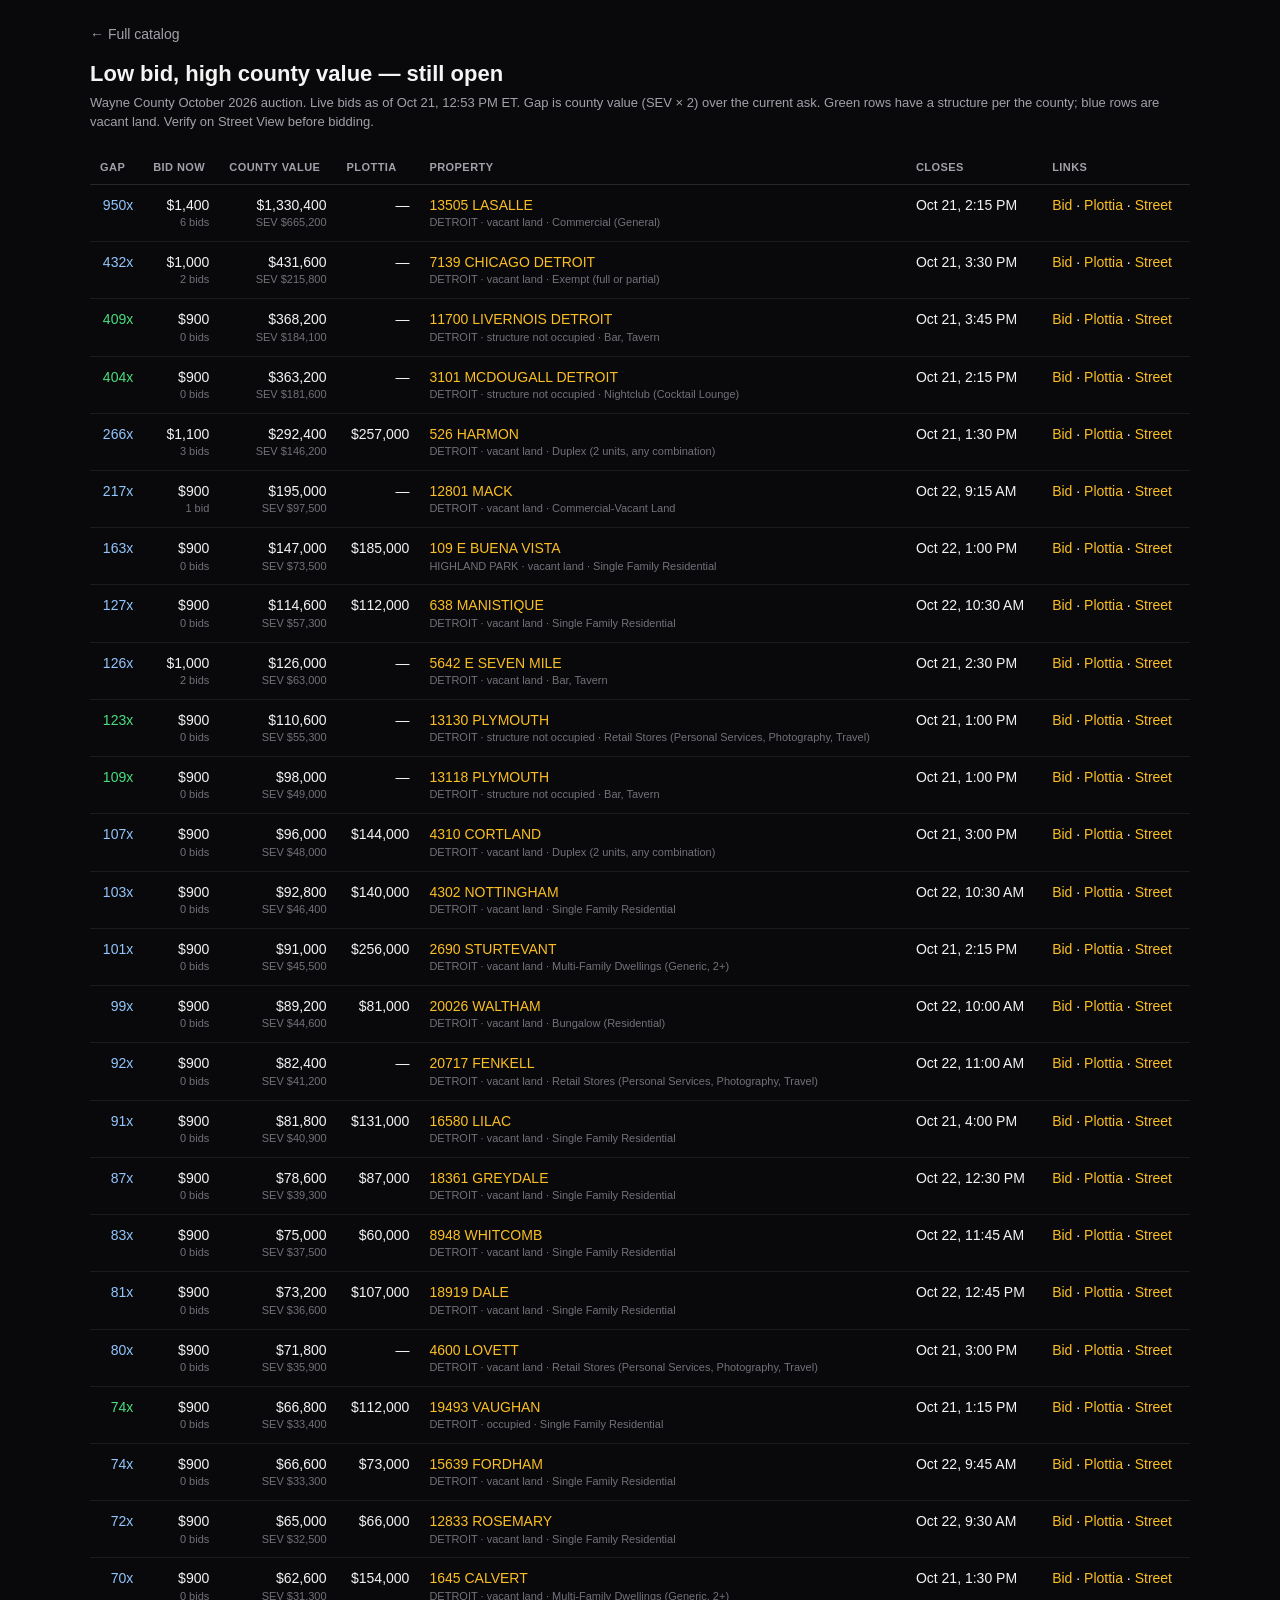
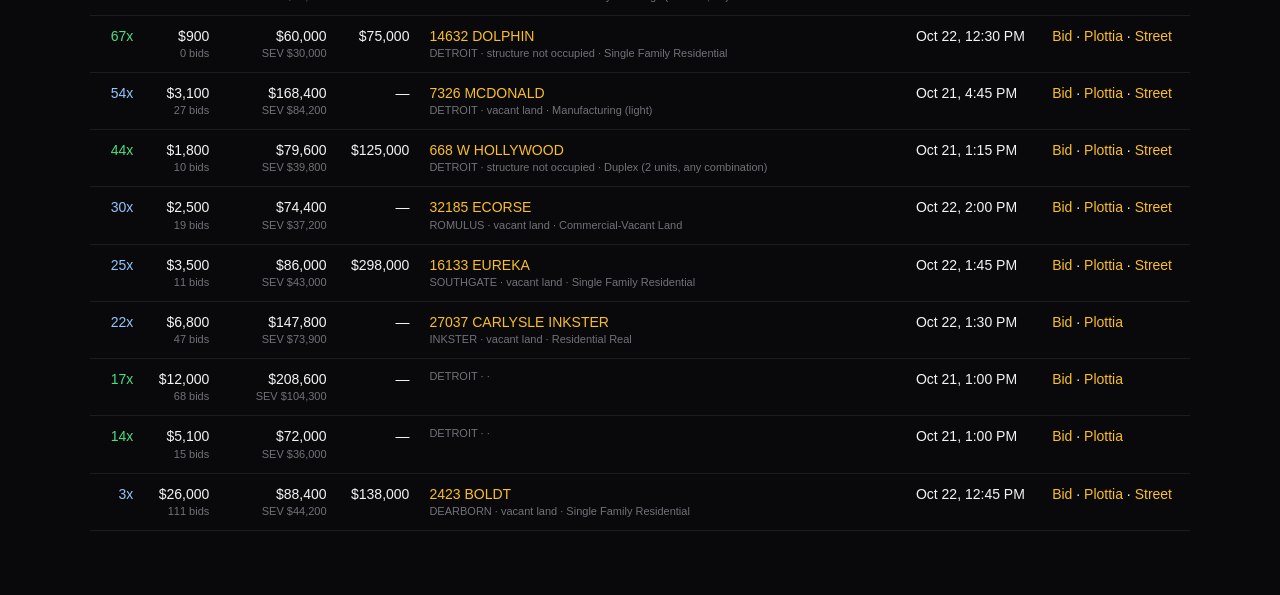
==== gap.html @ fd5150f6 "Live bids Oct 21 plus low-bid high-county gap page" ====
<!doctype html>
<html lang="en">
<head>
<meta charset="utf-8">
<meta name="viewport" content="width=device-width, initial-scale=1">
<meta name="robots" content="noindex,nofollow">
<title>Low bid, high county · Wayne October 2026</title>
<style>
  body { margin: 0; background: #09090b; color: #f4f4f5; font: 14px/1.45 -apple-system, "Segoe UI", sans-serif; }
  .wrap { max-width: 1100px; margin: 0 auto; padding: 24px 16px 64px; }
  h1 { font-size: 22px; margin: 0 0 4px; }
  p.meta { color: #a1a1aa; margin: 0 0 20px; font-size: 13px; }
  table { width: 100%; border-collapse: collapse; }
  th { text-align: left; font-size: 11px; text-transform: uppercase; letter-spacing: .04em; color: #a1a1aa; padding: 8px 10px; border-bottom: 1px solid #27272a; }
  td { padding: 10px; border-bottom: 1px solid #1c1c1f; vertical-align: top; }
  td.num { text-align: right; font-variant-numeric: tabular-nums; white-space: nowrap; }
  .sub { display: block; font-size: 11px; color: #71717a; }
  a { color: #fbbf24; text-decoration: none; }
  a:hover { text-decoration: underline; }
  tr.land td:first-child { color: #93c5fd; }
  tr.house td:first-child { color: #4ade80; }
  .links { white-space: nowrap; }
  .back { display: inline-block; margin-bottom: 14px; color: #a1a1aa; }
</style>
</head>
<body>
<div class="wrap">
  <a class="back" href="./">&larr; Full catalog</a>
  <h1>Low bid, high county value — still open</h1>
  <p class="meta">Wayne County October 2026 auction. Live bids as of Oct 21, 12:53 PM ET. Gap is county value (SEV &times; 2) over the current ask. Green rows have a structure per the county; blue rows are vacant land. Verify on Street View before bidding.</p>
  <table>
    <thead><tr><th>Gap</th><th>Bid now</th><th>County value</th><th>Plottia</th><th>Property</th><th>Closes</th><th>Links</th></tr></thead>
    <tbody>
<tr class="land">
  <td class="num">950x</td>
  <td class="num">$1,400<span class="sub">6 bids</span></td>
  <td class="num">$1,330,400<span class="sub">SEV $665,200</span></td>
  <td class="num">—</td>
  <td><a href="https://waynecountytreasurermi.com/property-details.html?ai_id=261000665&batchId=21" target="_blank" rel="noreferrer">13505 LASALLE</a><span class="sub">DETROIT · vacant land · Commercial (General)</span></td>
  <td>Oct 21, 2:15 PM</td>
  <td class="links"><a href="https://waynecountytreasurermi.com/property-details.html?ai_id=261000665&batchId=21" target="_blank" rel="noreferrer">Bid</a> · <a href="https://plottia.com/property/mi/detroit/13505-la-salle-blvd-48238-7aca6ccc-6a0d-4e6e-b10f-ff1c22d825e4" target="_blank" rel="noreferrer">Plottia</a> · <a href="https://www.google.com/maps/@?api=1&map_action=pano&viewpoint=42.39423754474145,-83.11960772581529" target="_blank" rel="noreferrer">Street</a></td>
</tr>
<tr class="land">
  <td class="num">432x</td>
  <td class="num">$1,000<span class="sub">2 bids</span></td>
  <td class="num">$431,600<span class="sub">SEV $215,800</span></td>
  <td class="num">—</td>
  <td><a href="https://waynecountytreasurermi.com/property-details.html?ai_id=261000803&batchId=26" target="_blank" rel="noreferrer">7139 CHICAGO DETROIT</a><span class="sub">DETROIT · vacant land · Exempt (full or partial)</span></td>
  <td>Oct 21, 3:30 PM</td>
  <td class="links"><a href="https://waynecountytreasurermi.com/property-details.html?ai_id=261000803&batchId=26" target="_blank" rel="noreferrer">Bid</a> · <a href="https://plottia.com/property/mi/detroit/7139-w-chicago-48204-52a98b86-caec-424c-8a51-e7512a408433" target="_blank" rel="noreferrer">Plottia</a> · <a href="https://www.google.com/maps/@?api=1&map_action=pano&viewpoint=42.366531,-83.141373" target="_blank" rel="noreferrer">Street</a></td>
</tr>
<tr class="house">
  <td class="num">409x</td>
  <td class="num">$900<span class="sub">0 bids</span></td>
  <td class="num">$368,200<span class="sub">SEV $184,100</span></td>
  <td class="num">—</td>
  <td><a href="https://waynecountytreasurermi.com/property-details.html?ai_id=261000830&batchId=27" target="_blank" rel="noreferrer">11700 LIVERNOIS DETROIT</a><span class="sub">DETROIT · structure not occupied · Bar, Tavern</span></td>
  <td>Oct 21, 3:45 PM</td>
  <td class="links"><a href="https://waynecountytreasurermi.com/property-details.html?ai_id=261000830&batchId=27" target="_blank" rel="noreferrer">Bid</a> · <a href="https://plottia.com/property/mi/detroit/11700-livernois-ave-48204-b332066a-301e-4a89-b7b6-668fbe2dcd93" target="_blank" rel="noreferrer">Plottia</a> · <a href="https://www.google.com/maps/@?api=1&map_action=pano&viewpoint=42.37453504474302,-83.13868272531414" target="_blank" rel="noreferrer">Street</a></td>
</tr>
<tr class="house">
  <td class="num">404x</td>
  <td class="num">$900<span class="sub">0 bids</span></td>
  <td class="num">$363,200<span class="sub">SEV $181,600</span></td>
  <td class="num">—</td>
  <td><a href="https://waynecountytreasurermi.com/property-details.html?ai_id=261000666&batchId=21" target="_blank" rel="noreferrer">3101 MCDOUGALL DETROIT</a><span class="sub">DETROIT · structure not occupied · Nightclub (Cocktail Lounge)</span></td>
  <td>Oct 21, 2:15 PM</td>
  <td class="links"><a href="https://waynecountytreasurermi.com/property-details.html?ai_id=261000666&batchId=21" target="_blank" rel="noreferrer">Bid</a> · <a href="https://plottia.com/property/mi/detroit/3101-mcdougall-st-48207-126d485b-0201-4d36-bbd3-dc1826e7f637" target="_blank" rel="noreferrer">Plottia</a> · <a href="https://www.google.com/maps/@?api=1&map_action=pano&viewpoint=42.35539238012324,-83.02823900157985" target="_blank" rel="noreferrer">Street</a></td>
</tr>
<tr class="land">
  <td class="num">266x</td>
  <td class="num">$1,100<span class="sub">3 bids</span></td>
  <td class="num">$292,400<span class="sub">SEV $146,200</span></td>
  <td class="num">$257,000</td>
  <td><a href="https://waynecountytreasurermi.com/property-details.html?ai_id=261000587&batchId=18" target="_blank" rel="noreferrer">526 HARMON</a><span class="sub">DETROIT · vacant land · Duplex (2 units, any combination)</span></td>
  <td>Oct 21, 1:30 PM</td>
  <td class="links"><a href="https://waynecountytreasurermi.com/property-details.html?ai_id=261000587&batchId=18" target="_blank" rel="noreferrer">Bid</a> · <a href="https://plottia.com/property/mi/detroit/526-harmon-st-48202-a87bdc12-83ac-4a4a-9a34-692e8886ff96" target="_blank" rel="noreferrer">Plottia</a> · <a href="https://www.google.com/maps/@?api=1&map_action=pano&viewpoint=42.39249054479466,-83.08006922580519" target="_blank" rel="noreferrer">Street</a></td>
</tr>
<tr class="land">
  <td class="num">217x</td>
  <td class="num">$900<span class="sub">1 bid</span></td>
  <td class="num">$195,000<span class="sub">SEV $97,500</span></td>
  <td class="num">—</td>
  <td><a href="https://waynecountytreasurermi.com/property-details.html?ai_id=261000974&batchId=33" target="_blank" rel="noreferrer">12801 MACK</a><span class="sub">DETROIT · vacant land · Commercial-Vacant Land</span></td>
  <td>Oct 22, 9:15 AM</td>
  <td class="links"><a href="https://waynecountytreasurermi.com/property-details.html?ai_id=261000974&batchId=33" target="_blank" rel="noreferrer">Bid</a> · <a href="https://plottia.com/property/mi/detroit/12801-mack-ave-48215-74017ec9-410b-47c0-987f-48cbccdaa404" target="_blank" rel="noreferrer">Plottia</a> · <a href="https://www.google.com/maps/@?api=1&map_action=pano&viewpoint=42.384982957661684,-82.96413736767224" target="_blank" rel="noreferrer">Street</a></td>
</tr>
<tr class="land">
  <td class="num">163x</td>
  <td class="num">$900<span class="sub">0 bids</span></td>
  <td class="num">$147,000<span class="sub">SEV $73,500</span></td>
  <td class="num">$185,000</td>
  <td><a href="https://waynecountytreasurermi.com/property-details.html?ai_id=261001353&batchId=48" target="_blank" rel="noreferrer">109 E BUENA VISTA</a><span class="sub">HIGHLAND PARK · vacant land · Single Family Residential</span></td>
  <td>Oct 22, 1:00 PM</td>
  <td class="links"><a href="https://waynecountytreasurermi.com/property-details.html?ai_id=261001353&batchId=48" target="_blank" rel="noreferrer">Bid</a> · <a href="https://plottia.com/property/mi/highland-park/109-e-buena-vista-st-48203-b0715889-2f5e-45d2-96fa-5b1318157002" target="_blank" rel="noreferrer">Plottia</a> · <a href="https://www.google.com/maps/@?api=1&map_action=pano&viewpoint=42.40262114801859,-83.09025420569738" target="_blank" rel="noreferrer">Street</a></td>
</tr>
<tr class="land">
  <td class="num">127x</td>
  <td class="num">$900<span class="sub">0 bids</span></td>
  <td class="num">$114,600<span class="sub">SEV $57,300</span></td>
  <td class="num">$112,000</td>
  <td><a href="https://waynecountytreasurermi.com/property-details.html?ai_id=261001090&batchId=38" target="_blank" rel="noreferrer">638 MANISTIQUE</a><span class="sub">DETROIT · vacant land · Single Family Residential</span></td>
  <td>Oct 22, 10:30 AM</td>
  <td class="links"><a href="https://waynecountytreasurermi.com/property-details.html?ai_id=261001090&batchId=38" target="_blank" rel="noreferrer">Bid</a> · <a href="https://plottia.com/property/mi/detroit/638-manistique-st-48215-be8a5ad0-e61d-453e-b37f-4ec579e9ffe0" target="_blank" rel="noreferrer">Plottia</a> · <a href="https://www.google.com/maps/@?api=1&map_action=pano&viewpoint=42.37033515861592,-82.93832956699279" target="_blank" rel="noreferrer">Street</a></td>
</tr>
<tr class="land">
  <td class="num">126x</td>
  <td class="num">$1,000<span class="sub">2 bids</span></td>
  <td class="num">$126,000<span class="sub">SEV $63,000</span></td>
  <td class="num">—</td>
  <td><a href="https://waynecountytreasurermi.com/property-details.html?ai_id=261000707&batchId=22" target="_blank" rel="noreferrer">5642 E SEVEN MILE</a><span class="sub">DETROIT · vacant land · Bar, Tavern</span></td>
  <td>Oct 21, 2:30 PM</td>
  <td class="links"><a href="https://waynecountytreasurermi.com/property-details.html?ai_id=261000707&batchId=22" target="_blank" rel="noreferrer">Bid</a> · <a href="https://plottia.com/property/mi/detroit/5642-e-7-mile-rd-48234-2f788218-9477-40e0-87ca-b4a6063f1fd5" target="_blank" rel="noreferrer">Plottia</a> · <a href="https://www.google.com/maps/@?api=1&map_action=pano&viewpoint=42.433280045124526,-83.04619472607268" target="_blank" rel="noreferrer">Street</a></td>
</tr>
<tr class="house">
  <td class="num">123x</td>
  <td class="num">$900<span class="sub">0 bids</span></td>
  <td class="num">$110,600<span class="sub">SEV $55,300</span></td>
  <td class="num">—</td>
  <td><a href="https://waynecountytreasurermi.com/property-details.html?ai_id=261000513&batchId=16" target="_blank" rel="noreferrer">13130 PLYMOUTH</a><span class="sub">DETROIT · structure not occupied · Retail Stores (Personal Services, Photography, Travel)</span></td>
  <td>Oct 21, 1:00 PM</td>
  <td class="links"><a href="https://waynecountytreasurermi.com/property-details.html?ai_id=261000513&batchId=16" target="_blank" rel="noreferrer">Bid</a> · <a href="https://plottia.com/property/mi/detroit/13126-plymouth-rd-48227-c5a2eb65-3384-43a9-bd70-79e889372e10" target="_blank" rel="noreferrer">Plottia</a> · <a href="https://www.google.com/maps/@?api=1&map_action=pano&viewpoint=42.37335504474984,-83.1736882257479" target="_blank" rel="noreferrer">Street</a></td>
</tr>
<tr class="house">
  <td class="num">109x</td>
  <td class="num">$900<span class="sub">0 bids</span></td>
  <td class="num">$98,000<span class="sub">SEV $49,000</span></td>
  <td class="num">—</td>
  <td><a href="https://waynecountytreasurermi.com/property-details.html?ai_id=261000514&batchId=16" target="_blank" rel="noreferrer">13118 PLYMOUTH</a><span class="sub">DETROIT · structure not occupied · Bar, Tavern</span></td>
  <td>Oct 21, 1:00 PM</td>
  <td class="links"><a href="https://waynecountytreasurermi.com/property-details.html?ai_id=261000514&batchId=16" target="_blank" rel="noreferrer">Bid</a> · <a href="https://plottia.com/property/mi/detroit/13118-plymouth-rd-48227-dd007dc7-9833-4f8c-b126-80a9311975e3" target="_blank" rel="noreferrer">Plottia</a> · <a href="https://www.google.com/maps/@?api=1&map_action=pano&viewpoint=42.37335948315657,-83.17339297163359" target="_blank" rel="noreferrer">Street</a></td>
</tr>
<tr class="land">
  <td class="num">107x</td>
  <td class="num">$900<span class="sub">0 bids</span></td>
  <td class="num">$96,000<span class="sub">SEV $48,000</span></td>
  <td class="num">$144,000</td>
  <td><a href="https://waynecountytreasurermi.com/property-details.html?ai_id=261000747&batchId=24" target="_blank" rel="noreferrer">4310 CORTLAND</a><span class="sub">DETROIT · vacant land · Duplex (2 units, any combination)</span></td>
  <td>Oct 21, 3:00 PM</td>
  <td class="links"><a href="https://waynecountytreasurermi.com/property-details.html?ai_id=261000747&batchId=24" target="_blank" rel="noreferrer">Bid</a> · <a href="https://plottia.com/property/mi/detroit/4310-cortland-st-48204-220f665d-abe4-4cf4-8d50-99790e86ff58" target="_blank" rel="noreferrer">Plottia</a> · <a href="https://www.google.com/maps/@?api=1&map_action=pano&viewpoint=42.3813455446455,-83.13325422606106" target="_blank" rel="noreferrer">Street</a></td>
</tr>
<tr class="land">
  <td class="num">103x</td>
  <td class="num">$900<span class="sub">0 bids</span></td>
  <td class="num">$92,800<span class="sub">SEV $46,400</span></td>
  <td class="num">$140,000</td>
  <td><a href="https://waynecountytreasurermi.com/property-details.html?ai_id=261001105&batchId=38" target="_blank" rel="noreferrer">4302 NOTTINGHAM</a><span class="sub">DETROIT · vacant land · Single Family Residential</span></td>
  <td>Oct 22, 10:30 AM</td>
  <td class="links"><a href="https://waynecountytreasurermi.com/property-details.html?ai_id=261001105&batchId=38" target="_blank" rel="noreferrer">Bid</a> · <a href="https://plottia.com/property/mi/detroit/4302-nottingham-rd-48224-7322f084-c5b3-4a9e-8ffe-774078bc0590" target="_blank" rel="noreferrer">Plottia</a> · <a href="https://www.google.com/maps/@?api=1&map_action=pano&viewpoint=42.39440652380741,-82.94533858808636" target="_blank" rel="noreferrer">Street</a></td>
</tr>
<tr class="land">
  <td class="num">101x</td>
  <td class="num">$900<span class="sub">0 bids</span></td>
  <td class="num">$91,000<span class="sub">SEV $45,500</span></td>
  <td class="num">$256,000</td>
  <td><a href="https://waynecountytreasurermi.com/property-details.html?ai_id=261000658&batchId=21" target="_blank" rel="noreferrer">2690 STURTEVANT</a><span class="sub">DETROIT · vacant land · Multi-Family Dwellings (Generic, 2+)</span></td>
  <td>Oct 21, 2:15 PM</td>
  <td class="links"><a href="https://waynecountytreasurermi.com/property-details.html?ai_id=261000658&batchId=21" target="_blank" rel="noreferrer">Bid</a> · <a href="https://plottia.com/property/mi/detroit/2690-sturtevant-st-48206-18037b17-550c-494e-a08d-dcc119494ac0" target="_blank" rel="noreferrer">Plottia</a> · <a href="https://www.google.com/maps/@?api=1&map_action=pano&viewpoint=42.3874098858422,-83.12019923816042" target="_blank" rel="noreferrer">Street</a></td>
</tr>
<tr class="land">
  <td class="num">99x</td>
  <td class="num">$900<span class="sub">0 bids</span></td>
  <td class="num">$89,200<span class="sub">SEV $44,600</span></td>
  <td class="num">$81,000</td>
  <td><a href="https://waynecountytreasurermi.com/property-details.html?ai_id=261001037&batchId=36" target="_blank" rel="noreferrer">20026 WALTHAM</a><span class="sub">DETROIT · vacant land · Bungalow (Residential)</span></td>
  <td>Oct 22, 10:00 AM</td>
  <td class="links"><a href="https://waynecountytreasurermi.com/property-details.html?ai_id=261001037&batchId=36" target="_blank" rel="noreferrer">Bid</a> · <a href="https://plottia.com/property/mi/detroit/20026-waltham-st-48205-c3c838e2-2b1c-4f51-a54f-2e6334c0a7a9" target="_blank" rel="noreferrer">Plottia</a> · <a href="https://www.google.com/maps/@?api=1&map_action=pano&viewpoint=42.44423404527019,-82.99491772561767" target="_blank" rel="noreferrer">Street</a></td>
</tr>
<tr class="land">
  <td class="num">92x</td>
  <td class="num">$900<span class="sub">0 bids</span></td>
  <td class="num">$82,400<span class="sub">SEV $41,200</span></td>
  <td class="num">—</td>
  <td><a href="https://waynecountytreasurermi.com/property-details.html?ai_id=261001133&batchId=40" target="_blank" rel="noreferrer">20717 FENKELL</a><span class="sub">DETROIT · vacant land · Retail Stores (Personal Services, Photography, Travel)</span></td>
  <td>Oct 22, 11:00 AM</td>
  <td class="links"><a href="https://waynecountytreasurermi.com/property-details.html?ai_id=261001133&batchId=40" target="_blank" rel="noreferrer">Bid</a> · <a href="https://plottia.com/property/mi/detroit/20717-fenkell-st-48223-c2262d76-3af2-4639-a780-7a2818fa9d31" target="_blank" rel="noreferrer">Plottia</a> · <a href="https://www.google.com/maps/@?api=1&map_action=pano&viewpoint=42.40031778744241,-83.24519077049662" target="_blank" rel="noreferrer">Street</a></td>
</tr>
<tr class="land">
  <td class="num">91x</td>
  <td class="num">$900<span class="sub">0 bids</span></td>
  <td class="num">$81,800<span class="sub">SEV $40,900</span></td>
  <td class="num">$131,000</td>
  <td><a href="https://waynecountytreasurermi.com/property-details.html?ai_id=261000853&batchId=28" target="_blank" rel="noreferrer">16580 LILAC</a><span class="sub">DETROIT · vacant land · Single Family Residential</span></td>
  <td>Oct 21, 4:00 PM</td>
  <td class="links"><a href="https://waynecountytreasurermi.com/property-details.html?ai_id=261000853&batchId=28" target="_blank" rel="noreferrer">Bid</a> · <a href="https://plottia.com/property/mi/detroit/16580-lilac-st-48221-99fd8417-3a75-4cb6-b3a0-ee2ede07215f" target="_blank" rel="noreferrer">Plottia</a> · <a href="https://www.google.com/maps/@?api=1&map_action=pano&viewpoint=42.41344854463672,-83.14671972552789" target="_blank" rel="noreferrer">Street</a></td>
</tr>
<tr class="land">
  <td class="num">87x</td>
  <td class="num">$900<span class="sub">0 bids</span></td>
  <td class="num">$78,600<span class="sub">SEV $39,300</span></td>
  <td class="num">$87,000</td>
  <td><a href="https://waynecountytreasurermi.com/property-details.html?ai_id=261001295&batchId=46" target="_blank" rel="noreferrer">18361 GREYDALE</a><span class="sub">DETROIT · vacant land · Single Family Residential</span></td>
  <td>Oct 22, 12:30 PM</td>
  <td class="links"><a href="https://waynecountytreasurermi.com/property-details.html?ai_id=261001295&batchId=46" target="_blank" rel="noreferrer">Bid</a> · <a href="https://plottia.com/property/mi/detroit/18361-greydale-ave-48219-6c1ddbc5-a43e-458b-9202-f5463a557c6b" target="_blank" rel="noreferrer">Plottia</a> · <a href="https://www.google.com/maps/@?api=1&map_action=pano&viewpoint=42.424065051736704,-83.2571444948183" target="_blank" rel="noreferrer">Street</a></td>
</tr>
<tr class="land">
  <td class="num">83x</td>
  <td class="num">$900<span class="sub">0 bids</span></td>
  <td class="num">$75,000<span class="sub">SEV $37,500</span></td>
  <td class="num">$60,000</td>
  <td><a href="https://waynecountytreasurermi.com/property-details.html?ai_id=261001209&batchId=43" target="_blank" rel="noreferrer">8948 WHITCOMB</a><span class="sub">DETROIT · vacant land · Single Family Residential</span></td>
  <td>Oct 22, 11:45 AM</td>
  <td class="links"><a href="https://waynecountytreasurermi.com/property-details.html?ai_id=261001209&batchId=43" target="_blank" rel="noreferrer">Bid</a> · <a href="https://plottia.com/property/mi/detroit/8948-whitcomb-st-48228-449854b4-2cd5-47ed-b613-1419ca90372a" target="_blank" rel="noreferrer">Plottia</a> · <a href="https://www.google.com/maps/@?api=1&map_action=pano&viewpoint=42.36034402112916,-83.19462596835626" target="_blank" rel="noreferrer">Street</a></td>
</tr>
<tr class="land">
  <td class="num">81x</td>
  <td class="num">$900<span class="sub">0 bids</span></td>
  <td class="num">$73,200<span class="sub">SEV $36,600</span></td>
  <td class="num">$107,000</td>
  <td><a href="https://waynecountytreasurermi.com/property-details.html?ai_id=261001316&batchId=47" target="_blank" rel="noreferrer">18919 DALE</a><span class="sub">DETROIT · vacant land · Single Family Residential</span></td>
  <td>Oct 22, 12:45 PM</td>
  <td class="links"><a href="https://waynecountytreasurermi.com/property-details.html?ai_id=261001316&batchId=47" target="_blank" rel="noreferrer">Bid</a> · <a href="https://plottia.com/property/mi/detroit/18919-dale-st-48219-a3464fcc-a8bd-43ef-9457-5cc178090594" target="_blank" rel="noreferrer">Plottia</a> · <a href="https://www.google.com/maps/@?api=1&map_action=pano&viewpoint=42.42694354407675,-83.27704972600445" target="_blank" rel="noreferrer">Street</a></td>
</tr>
<tr class="land">
  <td class="num">80x</td>
  <td class="num">$900<span class="sub">0 bids</span></td>
  <td class="num">$71,800<span class="sub">SEV $35,900</span></td>
  <td class="num">—</td>
  <td><a href="https://waynecountytreasurermi.com/property-details.html?ai_id=261000757&batchId=24" target="_blank" rel="noreferrer">4600 LOVETT</a><span class="sub">DETROIT · vacant land · Retail Stores (Personal Services, Photography, Travel)</span></td>
  <td>Oct 21, 3:00 PM</td>
  <td class="links"><a href="https://waynecountytreasurermi.com/property-details.html?ai_id=261000757&batchId=24" target="_blank" rel="noreferrer">Bid</a> · <a href="https://plottia.com/property/mi/detroit/4600-lovett-st-48210-6064e232-d974-4414-8f0d-97d3a3777937" target="_blank" rel="noreferrer">Plottia</a> · <a href="https://www.google.com/maps/@?api=1&map_action=pano&viewpoint=42.33940504483868,-83.10830922555148" target="_blank" rel="noreferrer">Street</a></td>
</tr>
<tr class="house">
  <td class="num">74x</td>
  <td class="num">$900<span class="sub">0 bids</span></td>
  <td class="num">$66,800<span class="sub">SEV $33,400</span></td>
  <td class="num">$112,000</td>
  <td><a href="https://waynecountytreasurermi.com/property-details.html?ai_id=261000554&batchId=17" target="_blank" rel="noreferrer">19493 VAUGHAN</a><span class="sub">DETROIT · occupied · Single Family Residential</span></td>
  <td>Oct 21, 1:15 PM</td>
  <td class="links"><a href="https://waynecountytreasurermi.com/property-details.html?ai_id=261000554&batchId=17" target="_blank" rel="noreferrer">Bid</a> · <a href="https://plottia.com/property/mi/detroit/19493-vaughan-st-48219-3fa621f1-ace5-40db-9988-9434eada6053" target="_blank" rel="noreferrer">Plottia</a> · <a href="https://www.google.com/maps/@?api=1&map_action=pano&viewpoint=42.434492103327564,-83.24045581753448" target="_blank" rel="noreferrer">Street</a></td>
</tr>
<tr class="land">
  <td class="num">74x</td>
  <td class="num">$900<span class="sub">0 bids</span></td>
  <td class="num">$66,600<span class="sub">SEV $33,300</span></td>
  <td class="num">$73,000</td>
  <td><a href="https://waynecountytreasurermi.com/property-details.html?ai_id=261001020&batchId=35" target="_blank" rel="noreferrer">15639 FORDHAM</a><span class="sub">DETROIT · vacant land · Single Family Residential</span></td>
  <td>Oct 22, 9:45 AM</td>
  <td class="links"><a href="https://waynecountytreasurermi.com/property-details.html?ai_id=261001020&batchId=35" target="_blank" rel="noreferrer">Bid</a> · <a href="https://plottia.com/property/mi/detroit/15639-fordham-st-48205-8843bf10-e798-4045-b859-42e313d3a319" target="_blank" rel="noreferrer">Plottia</a> · <a href="https://www.google.com/maps/@?api=1&map_action=pano&viewpoint=42.43494404505417,-82.95911372567505" target="_blank" rel="noreferrer">Street</a></td>
</tr>
<tr class="land">
  <td class="num">72x</td>
  <td class="num">$900<span class="sub">0 bids</span></td>
  <td class="num">$65,000<span class="sub">SEV $32,500</span></td>
  <td class="num">$66,000</td>
  <td><a href="https://waynecountytreasurermi.com/property-details.html?ai_id=261000989&batchId=34" target="_blank" rel="noreferrer">12833 ROSEMARY</a><span class="sub">DETROIT · vacant land · Single Family Residential</span></td>
  <td>Oct 22, 9:30 AM</td>
  <td class="links"><a href="https://waynecountytreasurermi.com/property-details.html?ai_id=261000989&batchId=34" target="_blank" rel="noreferrer">Bid</a> · <a href="https://plottia.com/property/mi/detroit/12833-rosemary-st-48213-77f71fe4-e3f5-413c-b8c4-a14561420dea" target="_blank" rel="noreferrer">Plottia</a> · <a href="https://www.google.com/maps/@?api=1&map_action=pano&viewpoint=42.413121545232826,-82.98030872608646" target="_blank" rel="noreferrer">Street</a></td>
</tr>
<tr class="land">
  <td class="num">70x</td>
  <td class="num">$900<span class="sub">0 bids</span></td>
  <td class="num">$62,600<span class="sub">SEV $31,300</span></td>
  <td class="num">$154,000</td>
  <td><a href="https://waynecountytreasurermi.com/property-details.html?ai_id=261000594&batchId=18" target="_blank" rel="noreferrer">1645 CALVERT</a><span class="sub">DETROIT · vacant land · Multi-Family Dwellings (Generic, 2+)</span></td>
  <td>Oct 21, 1:30 PM</td>
  <td class="links"><a href="https://waynecountytreasurermi.com/property-details.html?ai_id=261000594&batchId=18" target="_blank" rel="noreferrer">Bid</a> · <a href="https://plottia.com/property/mi/detroit/1645-calvert-st-48206-e758d114-3d74-4b3a-b0b9-6f04d16ee72b" target="_blank" rel="noreferrer">Plottia</a> · <a href="https://www.google.com/maps/@?api=1&map_action=pano&viewpoint=42.38342054478912,-83.10172322569139" target="_blank" rel="noreferrer">Street</a></td>
</tr>
<tr class="house">
  <td class="num">67x</td>
  <td class="num">$900<span class="sub">0 bids</span></td>
  <td class="num">$60,000<span class="sub">SEV $30,000</span></td>
  <td class="num">$75,000</td>
  <td><a href="https://waynecountytreasurermi.com/property-details.html?ai_id=261001299&batchId=46" target="_blank" rel="noreferrer">14632 DOLPHIN</a><span class="sub">DETROIT · structure not occupied · Single Family Residential</span></td>
  <td>Oct 22, 12:30 PM</td>
  <td class="links"><a href="https://waynecountytreasurermi.com/property-details.html?ai_id=261001299&batchId=46" target="_blank" rel="noreferrer">Bid</a> · <a href="https://plottia.com/property/mi/detroit/14632-dolphin-st-48223-1101245f-ebf2-4250-abc2-0f9fc18990c8" target="_blank" rel="noreferrer">Plottia</a> · <a href="https://www.google.com/maps/@?api=1&map_action=pano&viewpoint=42.39499754415362,-83.25878922622447" target="_blank" rel="noreferrer">Street</a></td>
</tr>
<tr class="land">
  <td class="num">54x</td>
  <td class="num">$3,100<span class="sub">27 bids</span></td>
  <td class="num">$168,400<span class="sub">SEV $84,200</span></td>
  <td class="num">—</td>
  <td><a href="https://waynecountytreasurermi.com/property-details.html?ai_id=261000925&batchId=31" target="_blank" rel="noreferrer">7326 MCDONALD</a><span class="sub">DETROIT · vacant land · Manufacturing (light)</span></td>
  <td>Oct 21, 4:45 PM</td>
  <td class="links"><a href="https://waynecountytreasurermi.com/property-details.html?ai_id=261000925&batchId=31" target="_blank" rel="noreferrer">Bid</a> · <a href="https://plottia.com/property/mi/detroit/7326-mcdonald-st-48210-1e7737b8-1fd4-4369-be26-9849c78e7baf" target="_blank" rel="noreferrer">Plottia</a> · <a href="https://www.google.com/maps/@?api=1&map_action=pano&viewpoint=42.34653954469076,-83.14670572548488" target="_blank" rel="noreferrer">Street</a></td>
</tr>
<tr class="house">
  <td class="num">44x</td>
  <td class="num">$1,800<span class="sub">10 bids</span></td>
  <td class="num">$79,600<span class="sub">SEV $39,800</span></td>
  <td class="num">$125,000</td>
  <td><a href="https://waynecountytreasurermi.com/property-details.html?ai_id=261000580&batchId=17" target="_blank" rel="noreferrer">668 W HOLLYWOOD</a><span class="sub">DETROIT · structure not occupied · Duplex (2 units, any combination)</span></td>
  <td>Oct 21, 1:15 PM</td>
  <td class="links"><a href="https://waynecountytreasurermi.com/property-details.html?ai_id=261000580&batchId=17" target="_blank" rel="noreferrer">Bid</a> · <a href="https://plottia.com/property/mi/highland-park/668-w-hollywood-48203-7e117b9a-1ecc-4463-b738-c13a706294a2" target="_blank" rel="noreferrer">Plottia</a> · <a href="https://www.google.com/maps/@?api=1&map_action=pano&viewpoint=42.43072604488323,-83.11232872585599" target="_blank" rel="noreferrer">Street</a></td>
</tr>
<tr class="land">
  <td class="num">30x</td>
  <td class="num">$2,500<span class="sub">19 bids</span></td>
  <td class="num">$74,400<span class="sub">SEV $37,200</span></td>
  <td class="num">—</td>
  <td><a href="https://waynecountytreasurermi.com/property-details.html?ai_id=261001448&batchId=52" target="_blank" rel="noreferrer">32185 ECORSE</a><span class="sub">ROMULUS · vacant land · Commercial-Vacant Land</span></td>
  <td>Oct 22, 2:00 PM</td>
  <td class="links"><a href="https://waynecountytreasurermi.com/property-details.html?ai_id=261001448&batchId=52" target="_blank" rel="noreferrer">Bid</a> · <a href="https://plottia.com/property/mi/romulus/32185-ecorse-rd-48174-98cc4941-a6c4-4a10-863a-1ea3b528afec" target="_blank" rel="noreferrer">Plottia</a> · <a href="https://www.google.com/maps/@?api=1&map_action=pano&viewpoint=42.25175817890795,-83.3549866035818" target="_blank" rel="noreferrer">Street</a></td>
</tr>
<tr class="land">
  <td class="num">25x</td>
  <td class="num">$3,500<span class="sub">11 bids</span></td>
  <td class="num">$86,000<span class="sub">SEV $43,000</span></td>
  <td class="num">$298,000</td>
  <td><a href="https://waynecountytreasurermi.com/property-details.html?ai_id=261001411&batchId=51" target="_blank" rel="noreferrer">16133 EUREKA</a><span class="sub">SOUTHGATE · vacant land · Single Family Residential</span></td>
  <td>Oct 22, 1:45 PM</td>
  <td class="links"><a href="https://waynecountytreasurermi.com/property-details.html?ai_id=261001411&batchId=51" target="_blank" rel="noreferrer">Bid</a> · <a href="https://plottia.com/property/mi/southgate/16133-eureka-rd-48195-65b120d4-7af4-49cf-a6e7-c8dfaa5a01bb" target="_blank" rel="noreferrer">Plottia</a> · <a href="https://www.google.com/maps/@?api=1&map_action=pano&viewpoint=42.19790063607693,-83.21983790673258" target="_blank" rel="noreferrer">Street</a></td>
</tr>
<tr class="land">
  <td class="num">22x</td>
  <td class="num">$6,800<span class="sub">47 bids</span></td>
  <td class="num">$147,800<span class="sub">SEV $73,900</span></td>
  <td class="num">—</td>
  <td><a href="https://waynecountytreasurermi.com/property-details.html?ai_id=261001393&batchId=50" target="_blank" rel="noreferrer">27037 CARLYSLE INKSTER</a><span class="sub">INKSTER · vacant land · Residential Real</span></td>
  <td>Oct 22, 1:30 PM</td>
  <td class="links"><a href="https://waynecountytreasurermi.com/property-details.html?ai_id=261001393&batchId=50" target="_blank" rel="noreferrer">Bid</a> · <a href="https://plottia.com/?parcel=44025990022000&state=MI&zip=48141&q=27037+CARLYSLE+INKSTER%2C+INKSTER%2C+MI%2C+48141" target="_blank" rel="noreferrer">Plottia</a></td>
</tr>
<tr class="house">
  <td class="num">17x</td>
  <td class="num">$12,000<span class="sub">68 bids</span></td>
  <td class="num">$208,600<span class="sub">SEV $104,300</span></td>
  <td class="num">—</td>
  <td><a href="https://waynecountytreasurermi.com/property-details.html?ai_id=261000512&batchId=16" target="_blank" rel="noreferrer"></a><span class="sub">DETROIT ·  · </span></td>
  <td>Oct 21, 1:00 PM</td>
  <td class="links"><a href="https://waynecountytreasurermi.com/property-details.html?ai_id=261000512&batchId=16" target="_blank" rel="noreferrer">Bid</a> · <a href="https://plottia.com/?state=MI&zip=48227" target="_blank" rel="noreferrer">Plottia</a></td>
</tr>
<tr class="house">
  <td class="num">14x</td>
  <td class="num">$5,100<span class="sub">15 bids</span></td>
  <td class="num">$72,000<span class="sub">SEV $36,000</span></td>
  <td class="num">—</td>
  <td><a href="https://waynecountytreasurermi.com/property-details.html?ai_id=261000553&batchId=17" target="_blank" rel="noreferrer"></a><span class="sub">DETROIT ·  · </span></td>
  <td>Oct 21, 1:00 PM</td>
  <td class="links"><a href="https://waynecountytreasurermi.com/property-details.html?ai_id=261000553&batchId=17" target="_blank" rel="noreferrer">Bid</a> · <a href="https://plottia.com/?state=MI&zip=48219" target="_blank" rel="noreferrer">Plottia</a></td>
</tr>
<tr class="land">
  <td class="num">3x</td>
  <td class="num">$26,000<span class="sub">111 bids</span></td>
  <td class="num">$88,400<span class="sub">SEV $44,200</span></td>
  <td class="num">$138,000</td>
  <td><a href="https://waynecountytreasurermi.com/property-details.html?ai_id=261001323&batchId=47" target="_blank" rel="noreferrer">2423 BOLDT</a><span class="sub">DEARBORN · vacant land · Single Family Residential</span></td>
  <td>Oct 22, 12:45 PM</td>
  <td class="links"><a href="https://waynecountytreasurermi.com/property-details.html?ai_id=261001323&batchId=47" target="_blank" rel="noreferrer">Bid</a> · <a href="https://plottia.com/property/mi/dearborn/2423-boldt-st-48124-bab594ff-02fe-426d-af8f-8881dae1790c" target="_blank" rel="noreferrer">Plottia</a> · <a href="https://www.google.com/maps/@?api=1&map_action=pano&viewpoint=42.293868506056505,-83.27490810856393" target="_blank" rel="noreferrer">Street</a></td>
</tr>
    </tbody>
  </table>
</div>
</body>
</html>
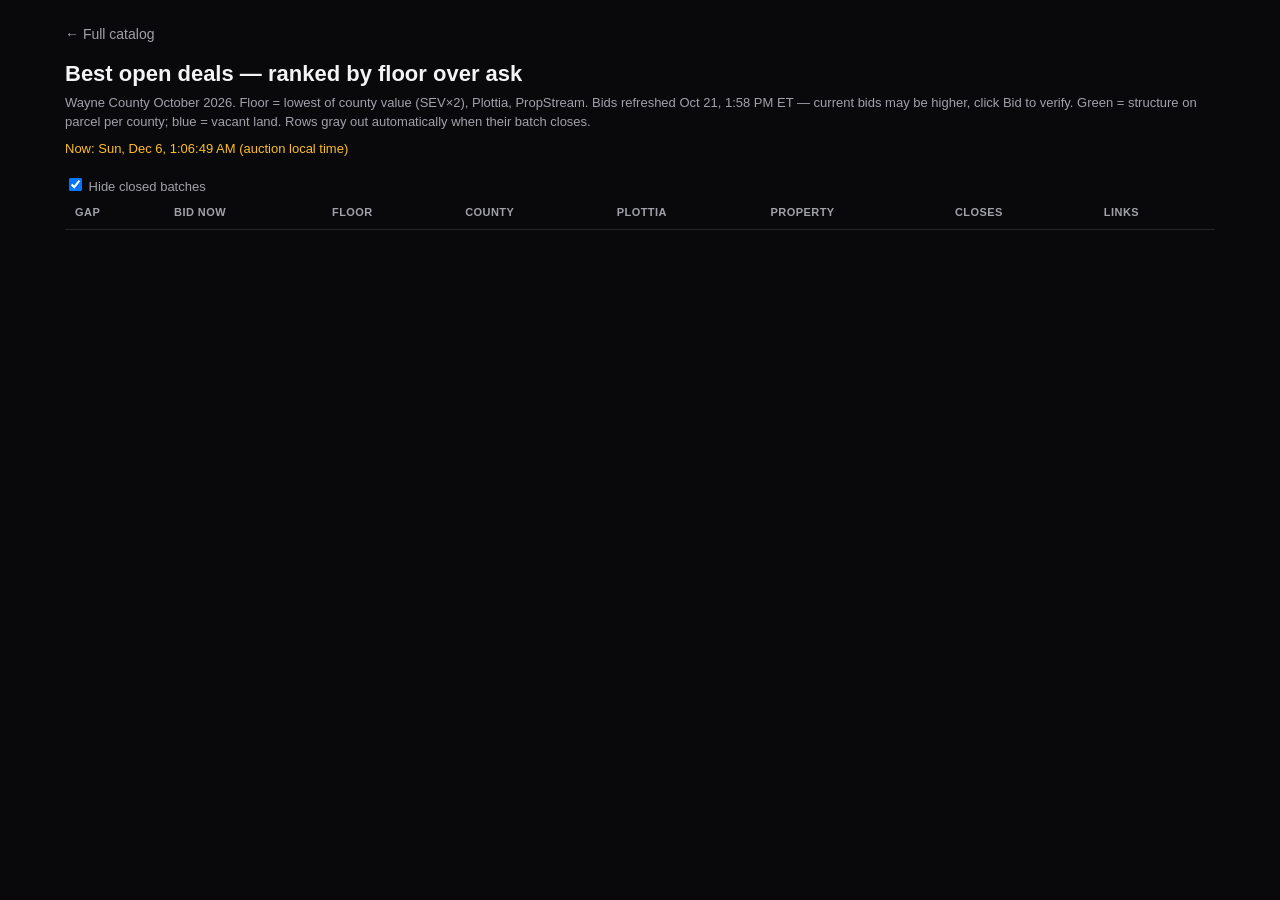
==== commit 84b71690: "Time-aware gap page with live countdown; bids as of 2:05 PM Oct 21" ====
--- a/gap.html
+++ b/gap.html
@@ -4,12 +4,14 @@
 <meta charset="utf-8">
 <meta name="viewport" content="width=device-width, initial-scale=1">
 <meta name="robots" content="noindex,nofollow">
-<title>Low bid, high county · Wayne October 2026</title>
+<title>Best open deals · Wayne October 2026</title>
 <style>
   body { margin: 0; background: #09090b; color: #f4f4f5; font: 14px/1.45 -apple-system, "Segoe UI", sans-serif; }
-  .wrap { max-width: 1100px; margin: 0 auto; padding: 24px 16px 64px; }
+  .wrap { max-width: 1150px; margin: 0 auto; padding: 24px 16px 64px; }
   h1 { font-size: 22px; margin: 0 0 4px; }
-  p.meta { color: #a1a1aa; margin: 0 0 20px; font-size: 13px; }
+  p.meta { color: #a1a1aa; margin: 0 0 8px; font-size: 13px; }
+  .clock { color: #fbbf24; font-size: 13px; margin: 0 0 16px; }
+  .toggle { margin: 0 0 14px; font-size: 13px; color: #a1a1aa; }
   table { width: 100%; border-collapse: collapse; }
   th { text-align: left; font-size: 11px; text-transform: uppercase; letter-spacing: .04em; color: #a1a1aa; padding: 8px 10px; border-bottom: 1px solid #27272a; }
   td { padding: 10px; border-bottom: 1px solid #1c1c1f; vertical-align: top; }
@@ -17,8 +19,12 @@
   .sub { display: block; font-size: 11px; color: #71717a; }
   a { color: #fbbf24; text-decoration: none; }
   a:hover { text-decoration: underline; }
-  tr.land td:first-child { color: #93c5fd; }
-  tr.house td:first-child { color: #4ade80; }
+  tr.land td.ratio { color: #93c5fd; }
+  tr.house td.ratio { color: #4ade80; }
+  tr.closed { opacity: .25; }
+  tr.closed .end { color: #f87171; }
+  td.end { white-space: nowrap; font-variant-numeric: tabular-nums; }
+  td.end.soon { color: #f87171; font-weight: 600; }
   .links { white-space: nowrap; }
   .back { display: inline-block; margin-bottom: 14px; color: #a1a1aa; }
 </style>
@@ -26,319 +32,1127 @@
 <body>
 <div class="wrap">
   <a class="back" href="./">&larr; Full catalog</a>
-  <h1>Low bid, high county value — still open</h1>
-  <p class="meta">Wayne County October 2026 auction. Live bids as of Oct 21, 12:53 PM ET. Gap is county value (SEV &times; 2) over the current ask. Green rows have a structure per the county; blue rows are vacant land. Verify on Street View before bidding.</p>
+  <h1>Best open deals — ranked by floor over ask</h1>
+  <p class="meta">Wayne County October 2026. Floor = lowest of county value (SEV&times;2), Plottia, PropStream. Bids refreshed Oct 21, 1:58 PM ET — current bids may be higher, click Bid to verify. Green = structure on parcel per county; blue = vacant land. Rows gray out automatically when their batch closes.</p>
+  <p class="clock" id="clock"></p>
+  <label class="toggle"><input type="checkbox" id="hideClosed" checked> Hide closed batches</label>
   <table>
-    <thead><tr><th>Gap</th><th>Bid now</th><th>County value</th><th>Plottia</th><th>Property</th><th>Closes</th><th>Links</th></tr></thead>
+    <thead><tr><th>Gap</th><th>Bid now</th><th>Floor</th><th>County</th><th>Plottia</th><th>Property</th><th>Closes</th><th>Links</th></tr></thead>
     <tbody>
-<tr class="land">
-  <td class="num">950x</td>
-  <td class="num">$1,400<span class="sub">6 bids</span></td>
-  <td class="num">$1,330,400<span class="sub">SEV $665,200</span></td>
-  <td class="num">—</td>
+<tr class="house" data-end="2026-10-21T15:45:00">
+  <td class="num ratio">409x</td>
+  <td class="num">$900<span class="sub">0 bids</span></td>
+  <td class="num">$368,200<span class="sub">floor</span></td>
+  <td class="num">$368,200<span class="sub">county</span></td>
+  <td class="num">—<span class="sub">plottia</span></td>
+  <td><a href="https://waynecountytreasurermi.com/property-details.html?ai_id=261000830&batchId=27" target="_blank" rel="noreferrer">11700 LIVERNOIS DETROIT</a><span class="sub">DETROIT · structure not occupied · Bar, Tavern</span></td>
+  <td class="end" data-end="2026-10-21T15:45:00">…</td>
+  <td class="links"><a href="https://waynecountytreasurermi.com/property-details.html?ai_id=261000830&batchId=27" target="_blank" rel="noreferrer">Bid</a> · <a href="https://plottia.com/property/mi/detroit/11700-livernois-ave-48204-b332066a-301e-4a89-b7b6-668fbe2dcd93" target="_blank" rel="noreferrer">Plottia</a> · <a href="https://www.google.com/maps/@?api=1&map_action=pano&viewpoint=42.37453504474302,-83.13868272531414" target="_blank" rel="noreferrer">Street</a></td>
+</tr>
+<tr class="house" data-end="2026-10-21T14:15:00">
+  <td class="num ratio">404x</td>
+  <td class="num">$900<span class="sub">0 bids</span></td>
+  <td class="num">$363,200<span class="sub">floor</span></td>
+  <td class="num">$363,200<span class="sub">county</span></td>
+  <td class="num">—<span class="sub">plottia</span></td>
+  <td><a href="https://waynecountytreasurermi.com/property-details.html?ai_id=261000666&batchId=21" target="_blank" rel="noreferrer">3101 MCDOUGALL DETROIT</a><span class="sub">DETROIT · structure not occupied · Nightclub (Cocktail Lounge)</span></td>
+  <td class="end" data-end="2026-10-21T14:15:00">…</td>
+  <td class="links"><a href="https://waynecountytreasurermi.com/property-details.html?ai_id=261000666&batchId=21" target="_blank" rel="noreferrer">Bid</a> · <a href="https://plottia.com/property/mi/detroit/3101-mcdougall-st-48207-126d485b-0201-4d36-bbd3-dc1826e7f637" target="_blank" rel="noreferrer">Plottia</a> · <a href="https://www.google.com/maps/@?api=1&map_action=pano&viewpoint=42.35539238012324,-83.02823900157985" target="_blank" rel="noreferrer">Street</a></td>
+</tr>
+<tr class="land" data-end="2026-10-22T09:15:00">
+  <td class="num ratio">217x</td>
+  <td class="num">$900<span class="sub">1 bid</span></td>
+  <td class="num">$195,000<span class="sub">floor</span></td>
+  <td class="num">$195,000<span class="sub">county</span></td>
+  <td class="num">—<span class="sub">plottia</span></td>
+  <td><a href="https://waynecountytreasurermi.com/property-details.html?ai_id=261000974&batchId=33" target="_blank" rel="noreferrer">12801 MACK</a><span class="sub">DETROIT · vacant land · Commercial-Vacant Land</span></td>
+  <td class="end" data-end="2026-10-22T09:15:00">…</td>
+  <td class="links"><a href="https://waynecountytreasurermi.com/property-details.html?ai_id=261000974&batchId=33" target="_blank" rel="noreferrer">Bid</a> · <a href="https://plottia.com/property/mi/detroit/12801-mack-ave-48215-74017ec9-410b-47c0-987f-48cbccdaa404" target="_blank" rel="noreferrer">Plottia</a> · <a href="https://www.google.com/maps/@?api=1&map_action=pano&viewpoint=42.384982957661684,-82.96413736767224" target="_blank" rel="noreferrer">Street</a></td>
+</tr>
+<tr class="land" data-end="2026-10-21T14:15:00">
+  <td class="num ratio">182x</td>
+  <td class="num">$7,300<span class="sub">31 bids</span></td>
+  <td class="num">$1,330,400<span class="sub">floor</span></td>
+  <td class="num">$1,330,400<span class="sub">county</span></td>
+  <td class="num">—<span class="sub">plottia</span></td>
   <td><a href="https://waynecountytreasurermi.com/property-details.html?ai_id=261000665&batchId=21" target="_blank" rel="noreferrer">13505 LASALLE</a><span class="sub">DETROIT · vacant land · Commercial (General)</span></td>
-  <td>Oct 21, 2:15 PM</td>
+  <td class="end" data-end="2026-10-21T14:15:00">…</td>
   <td class="links"><a href="https://waynecountytreasurermi.com/property-details.html?ai_id=261000665&batchId=21" target="_blank" rel="noreferrer">Bid</a> · <a href="https://plottia.com/property/mi/detroit/13505-la-salle-blvd-48238-7aca6ccc-6a0d-4e6e-b10f-ff1c22d825e4" target="_blank" rel="noreferrer">Plottia</a> · <a href="https://www.google.com/maps/@?api=1&map_action=pano&viewpoint=42.39423754474145,-83.11960772581529" target="_blank" rel="noreferrer">Street</a></td>
 </tr>
-<tr class="land">
-  <td class="num">432x</td>
+<tr class="land" data-end="2026-10-22T13:00:00">
+  <td class="num ratio">163x</td>
+  <td class="num">$900<span class="sub">0 bids</span></td>
+  <td class="num">$147,000<span class="sub">floor</span></td>
+  <td class="num">$147,000<span class="sub">county</span></td>
+  <td class="num">$185,000<span class="sub">plottia</span></td>
+  <td><a href="https://waynecountytreasurermi.com/property-details.html?ai_id=261001353&batchId=48" target="_blank" rel="noreferrer">109 E BUENA VISTA</a><span class="sub">HIGHLAND PARK · vacant land · Single Family Residential</span></td>
+  <td class="end" data-end="2026-10-22T13:00:00">…</td>
+  <td class="links"><a href="https://waynecountytreasurermi.com/property-details.html?ai_id=261001353&batchId=48" target="_blank" rel="noreferrer">Bid</a> · <a href="https://plottia.com/property/mi/highland-park/109-e-buena-vista-st-48203-b0715889-2f5e-45d2-96fa-5b1318157002" target="_blank" rel="noreferrer">Plottia</a> · <a href="https://www.google.com/maps/@?api=1&map_action=pano&viewpoint=42.40262114801859,-83.09025420569738" target="_blank" rel="noreferrer">Street</a></td>
+</tr>
+<tr class="land" data-end="2026-10-21T14:30:00">
+  <td class="num ratio">126x</td>
   <td class="num">$1,000<span class="sub">2 bids</span></td>
-  <td class="num">$431,600<span class="sub">SEV $215,800</span></td>
-  <td class="num">—</td>
+  <td class="num">$126,000<span class="sub">floor</span></td>
+  <td class="num">$126,000<span class="sub">county</span></td>
+  <td class="num">—<span class="sub">plottia</span></td>
+  <td><a href="https://waynecountytreasurermi.com/property-details.html?ai_id=261000707&batchId=22" target="_blank" rel="noreferrer">5642 E SEVEN MILE</a><span class="sub">DETROIT · vacant land · Bar, Tavern</span></td>
+  <td class="end" data-end="2026-10-21T14:30:00">…</td>
+  <td class="links"><a href="https://waynecountytreasurermi.com/property-details.html?ai_id=261000707&batchId=22" target="_blank" rel="noreferrer">Bid</a> · <a href="https://plottia.com/property/mi/detroit/5642-e-7-mile-rd-48234-2f788218-9477-40e0-87ca-b4a6063f1fd5" target="_blank" rel="noreferrer">Plottia</a> · <a href="https://www.google.com/maps/@?api=1&map_action=pano&viewpoint=42.433280045124526,-83.04619472607268" target="_blank" rel="noreferrer">Street</a></td>
+</tr>
+<tr class="land" data-end="2026-10-22T10:30:00">
+  <td class="num ratio">124x</td>
+  <td class="num">$900<span class="sub">0 bids</span></td>
+  <td class="num">$112,000<span class="sub">floor</span></td>
+  <td class="num">$114,600<span class="sub">county</span></td>
+  <td class="num">$112,000<span class="sub">plottia</span></td>
+  <td><a href="https://waynecountytreasurermi.com/property-details.html?ai_id=261001090&batchId=38" target="_blank" rel="noreferrer">638 MANISTIQUE</a><span class="sub">DETROIT · vacant land · Single Family Residential</span></td>
+  <td class="end" data-end="2026-10-22T10:30:00">…</td>
+  <td class="links"><a href="https://waynecountytreasurermi.com/property-details.html?ai_id=261001090&batchId=38" target="_blank" rel="noreferrer">Bid</a> · <a href="https://plottia.com/property/mi/detroit/638-manistique-st-48215-be8a5ad0-e61d-453e-b37f-4ec579e9ffe0" target="_blank" rel="noreferrer">Plottia</a> · <a href="https://www.google.com/maps/@?api=1&map_action=pano&viewpoint=42.37033515861592,-82.93832956699279" target="_blank" rel="noreferrer">Street</a></td>
+</tr>
+<tr class="land" data-end="2026-10-21T15:00:00">
+  <td class="num ratio">107x</td>
+  <td class="num">$900<span class="sub">0 bids</span></td>
+  <td class="num">$96,000<span class="sub">floor</span></td>
+  <td class="num">$96,000<span class="sub">county</span></td>
+  <td class="num">$144,000<span class="sub">plottia</span></td>
+  <td><a href="https://waynecountytreasurermi.com/property-details.html?ai_id=261000747&batchId=24" target="_blank" rel="noreferrer">4310 CORTLAND</a><span class="sub">DETROIT · vacant land · Duplex (2 units, any combination)</span></td>
+  <td class="end" data-end="2026-10-21T15:00:00">…</td>
+  <td class="links"><a href="https://waynecountytreasurermi.com/property-details.html?ai_id=261000747&batchId=24" target="_blank" rel="noreferrer">Bid</a> · <a href="https://plottia.com/property/mi/detroit/4310-cortland-st-48204-220f665d-abe4-4cf4-8d50-99790e86ff58" target="_blank" rel="noreferrer">Plottia</a> · <a href="https://www.google.com/maps/@?api=1&map_action=pano&viewpoint=42.3813455446455,-83.13325422606106" target="_blank" rel="noreferrer">Street</a></td>
+</tr>
+<tr class="land" data-end="2026-10-22T10:30:00">
+  <td class="num ratio">103x</td>
+  <td class="num">$900<span class="sub">0 bids</span></td>
+  <td class="num">$92,800<span class="sub">floor</span></td>
+  <td class="num">$92,800<span class="sub">county</span></td>
+  <td class="num">$140,000<span class="sub">plottia</span></td>
+  <td><a href="https://waynecountytreasurermi.com/property-details.html?ai_id=261001105&batchId=38" target="_blank" rel="noreferrer">4302 NOTTINGHAM</a><span class="sub">DETROIT · vacant land · Single Family Residential</span></td>
+  <td class="end" data-end="2026-10-22T10:30:00">…</td>
+  <td class="links"><a href="https://waynecountytreasurermi.com/property-details.html?ai_id=261001105&batchId=38" target="_blank" rel="noreferrer">Bid</a> · <a href="https://plottia.com/property/mi/detroit/4302-nottingham-rd-48224-7322f084-c5b3-4a9e-8ffe-774078bc0590" target="_blank" rel="noreferrer">Plottia</a> · <a href="https://www.google.com/maps/@?api=1&map_action=pano&viewpoint=42.39440652380741,-82.94533858808636" target="_blank" rel="noreferrer">Street</a></td>
+</tr>
+<tr class="land" data-end="2026-10-21T15:30:00">
+  <td class="num ratio">103x</td>
+  <td class="num">$4,200<span class="sub">14 bids</span></td>
+  <td class="num">$431,600<span class="sub">floor</span></td>
+  <td class="num">$431,600<span class="sub">county</span></td>
+  <td class="num">—<span class="sub">plottia</span></td>
   <td><a href="https://waynecountytreasurermi.com/property-details.html?ai_id=261000803&batchId=26" target="_blank" rel="noreferrer">7139 CHICAGO DETROIT</a><span class="sub">DETROIT · vacant land · Exempt (full or partial)</span></td>
-  <td>Oct 21, 3:30 PM</td>
+  <td class="end" data-end="2026-10-21T15:30:00">…</td>
   <td class="links"><a href="https://waynecountytreasurermi.com/property-details.html?ai_id=261000803&batchId=26" target="_blank" rel="noreferrer">Bid</a> · <a href="https://plottia.com/property/mi/detroit/7139-w-chicago-48204-52a98b86-caec-424c-8a51-e7512a408433" target="_blank" rel="noreferrer">Plottia</a> · <a href="https://www.google.com/maps/@?api=1&map_action=pano&viewpoint=42.366531,-83.141373" target="_blank" rel="noreferrer">Street</a></td>
 </tr>
-<tr class="house">
-  <td class="num">409x</td>
-  <td class="num">$900<span class="sub">0 bids</span></td>
-  <td class="num">$368,200<span class="sub">SEV $184,100</span></td>
-  <td class="num">—</td>
-  <td><a href="https://waynecountytreasurermi.com/property-details.html?ai_id=261000830&batchId=27" target="_blank" rel="noreferrer">11700 LIVERNOIS DETROIT</a><span class="sub">DETROIT · structure not occupied · Bar, Tavern</span></td>
-  <td>Oct 21, 3:45 PM</td>
-  <td class="links"><a href="https://waynecountytreasurermi.com/property-details.html?ai_id=261000830&batchId=27" target="_blank" rel="noreferrer">Bid</a> · <a href="https://plottia.com/property/mi/detroit/11700-livernois-ave-48204-b332066a-301e-4a89-b7b6-668fbe2dcd93" target="_blank" rel="noreferrer">Plottia</a> · <a href="https://www.google.com/maps/@?api=1&map_action=pano&viewpoint=42.37453504474302,-83.13868272531414" target="_blank" rel="noreferrer">Street</a></td>
-</tr>
-<tr class="house">
-  <td class="num">404x</td>
-  <td class="num">$900<span class="sub">0 bids</span></td>
-  <td class="num">$363,200<span class="sub">SEV $181,600</span></td>
-  <td class="num">—</td>
-  <td><a href="https://waynecountytreasurermi.com/property-details.html?ai_id=261000666&batchId=21" target="_blank" rel="noreferrer">3101 MCDOUGALL DETROIT</a><span class="sub">DETROIT · structure not occupied · Nightclub (Cocktail Lounge)</span></td>
-  <td>Oct 21, 2:15 PM</td>
-  <td class="links"><a href="https://waynecountytreasurermi.com/property-details.html?ai_id=261000666&batchId=21" target="_blank" rel="noreferrer">Bid</a> · <a href="https://plottia.com/property/mi/detroit/3101-mcdougall-st-48207-126d485b-0201-4d36-bbd3-dc1826e7f637" target="_blank" rel="noreferrer">Plottia</a> · <a href="https://www.google.com/maps/@?api=1&map_action=pano&viewpoint=42.35539238012324,-83.02823900157985" target="_blank" rel="noreferrer">Street</a></td>
-</tr>
-<tr class="land">
-  <td class="num">266x</td>
+<tr class="land" data-end="2026-10-21T14:15:00">
+  <td class="num ratio">101x</td>
+  <td class="num">$900<span class="sub">0 bids</span></td>
+  <td class="num">$91,000<span class="sub">floor</span></td>
+  <td class="num">$91,000<span class="sub">county</span></td>
+  <td class="num">$256,000<span class="sub">plottia</span></td>
+  <td><a href="https://waynecountytreasurermi.com/property-details.html?ai_id=261000658&batchId=21" target="_blank" rel="noreferrer">2690 STURTEVANT</a><span class="sub">DETROIT · vacant land · Multi-Family Dwellings (Generic, 2+)</span></td>
+  <td class="end" data-end="2026-10-21T14:15:00">…</td>
+  <td class="links"><a href="https://waynecountytreasurermi.com/property-details.html?ai_id=261000658&batchId=21" target="_blank" rel="noreferrer">Bid</a> · <a href="https://plottia.com/property/mi/detroit/2690-sturtevant-st-48206-18037b17-550c-494e-a08d-dcc119494ac0" target="_blank" rel="noreferrer">Plottia</a> · <a href="https://www.google.com/maps/@?api=1&map_action=pano&viewpoint=42.3874098858422,-83.12019923816042" target="_blank" rel="noreferrer">Street</a></td>
+</tr>
+<tr class="land" data-end="2026-10-22T11:00:00">
+  <td class="num ratio">92x</td>
+  <td class="num">$900<span class="sub">1 bid</span></td>
+  <td class="num">$82,400<span class="sub">floor</span></td>
+  <td class="num">$82,400<span class="sub">county</span></td>
+  <td class="num">—<span class="sub">plottia</span></td>
+  <td><a href="https://waynecountytreasurermi.com/property-details.html?ai_id=261001133&batchId=40" target="_blank" rel="noreferrer">20717 FENKELL</a><span class="sub">DETROIT · vacant land · Retail Stores (Personal Services, Photography, Travel)</span></td>
+  <td class="end" data-end="2026-10-22T11:00:00">…</td>
+  <td class="links"><a href="https://waynecountytreasurermi.com/property-details.html?ai_id=261001133&batchId=40" target="_blank" rel="noreferrer">Bid</a> · <a href="https://plottia.com/property/mi/detroit/20717-fenkell-st-48223-c2262d76-3af2-4639-a780-7a2818fa9d31" target="_blank" rel="noreferrer">Plottia</a> · <a href="https://www.google.com/maps/@?api=1&map_action=pano&viewpoint=42.40031778744241,-83.24519077049662" target="_blank" rel="noreferrer">Street</a></td>
+</tr>
+<tr class="land" data-end="2026-10-21T16:00:00">
+  <td class="num ratio">91x</td>
+  <td class="num">$900<span class="sub">0 bids</span></td>
+  <td class="num">$81,800<span class="sub">floor</span></td>
+  <td class="num">$81,800<span class="sub">county</span></td>
+  <td class="num">$131,000<span class="sub">plottia</span></td>
+  <td><a href="https://waynecountytreasurermi.com/property-details.html?ai_id=261000853&batchId=28" target="_blank" rel="noreferrer">16580 LILAC</a><span class="sub">DETROIT · vacant land · Single Family Residential</span></td>
+  <td class="end" data-end="2026-10-21T16:00:00">…</td>
+  <td class="links"><a href="https://waynecountytreasurermi.com/property-details.html?ai_id=261000853&batchId=28" target="_blank" rel="noreferrer">Bid</a> · <a href="https://plottia.com/property/mi/detroit/16580-lilac-st-48221-99fd8417-3a75-4cb6-b3a0-ee2ede07215f" target="_blank" rel="noreferrer">Plottia</a> · <a href="https://www.google.com/maps/@?api=1&map_action=pano&viewpoint=42.41344854463672,-83.14671972552789" target="_blank" rel="noreferrer">Street</a></td>
+</tr>
+<tr class="land" data-end="2026-10-22T10:00:00">
+  <td class="num ratio">90x</td>
+  <td class="num">$900<span class="sub">0 bids</span></td>
+  <td class="num">$81,000<span class="sub">floor</span></td>
+  <td class="num">$89,200<span class="sub">county</span></td>
+  <td class="num">$81,000<span class="sub">plottia</span></td>
+  <td><a href="https://waynecountytreasurermi.com/property-details.html?ai_id=261001037&batchId=36" target="_blank" rel="noreferrer">20026 WALTHAM</a><span class="sub">DETROIT · vacant land · Bungalow (Residential)</span></td>
+  <td class="end" data-end="2026-10-22T10:00:00">…</td>
+  <td class="links"><a href="https://waynecountytreasurermi.com/property-details.html?ai_id=261001037&batchId=36" target="_blank" rel="noreferrer">Bid</a> · <a href="https://plottia.com/property/mi/detroit/20026-waltham-st-48205-c3c838e2-2b1c-4f51-a54f-2e6334c0a7a9" target="_blank" rel="noreferrer">Plottia</a> · <a href="https://www.google.com/maps/@?api=1&map_action=pano&viewpoint=42.44423404527019,-82.99491772561767" target="_blank" rel="noreferrer">Street</a></td>
+</tr>
+<tr class="land" data-end="2026-10-22T12:30:00">
+  <td class="num ratio">87x</td>
+  <td class="num">$900<span class="sub">0 bids</span></td>
+  <td class="num">$78,600<span class="sub">floor</span></td>
+  <td class="num">$78,600<span class="sub">county</span></td>
+  <td class="num">$87,000<span class="sub">plottia</span></td>
+  <td><a href="https://waynecountytreasurermi.com/property-details.html?ai_id=261001295&batchId=46" target="_blank" rel="noreferrer">18361 GREYDALE</a><span class="sub">DETROIT · vacant land · Single Family Residential</span></td>
+  <td class="end" data-end="2026-10-22T12:30:00">…</td>
+  <td class="links"><a href="https://waynecountytreasurermi.com/property-details.html?ai_id=261001295&batchId=46" target="_blank" rel="noreferrer">Bid</a> · <a href="https://plottia.com/property/mi/detroit/18361-greydale-ave-48219-6c1ddbc5-a43e-458b-9202-f5463a557c6b" target="_blank" rel="noreferrer">Plottia</a> · <a href="https://www.google.com/maps/@?api=1&map_action=pano&viewpoint=42.424065051736704,-83.2571444948183" target="_blank" rel="noreferrer">Street</a></td>
+</tr>
+<tr class="land" data-end="2026-10-22T12:45:00">
+  <td class="num ratio">81x</td>
+  <td class="num">$900<span class="sub">0 bids</span></td>
+  <td class="num">$73,200<span class="sub">floor</span></td>
+  <td class="num">$73,200<span class="sub">county</span></td>
+  <td class="num">$107,000<span class="sub">plottia</span></td>
+  <td><a href="https://waynecountytreasurermi.com/property-details.html?ai_id=261001316&batchId=47" target="_blank" rel="noreferrer">18919 DALE</a><span class="sub">DETROIT · vacant land · Single Family Residential</span></td>
+  <td class="end" data-end="2026-10-22T12:45:00">…</td>
+  <td class="links"><a href="https://waynecountytreasurermi.com/property-details.html?ai_id=261001316&batchId=47" target="_blank" rel="noreferrer">Bid</a> · <a href="https://plottia.com/property/mi/detroit/18919-dale-st-48219-a3464fcc-a8bd-43ef-9457-5cc178090594" target="_blank" rel="noreferrer">Plottia</a> · <a href="https://www.google.com/maps/@?api=1&map_action=pano&viewpoint=42.42694354407675,-83.27704972600445" target="_blank" rel="noreferrer">Street</a></td>
+</tr>
+<tr class="land" data-end="2026-10-21T15:00:00">
+  <td class="num ratio">80x</td>
+  <td class="num">$900<span class="sub">0 bids</span></td>
+  <td class="num">$71,800<span class="sub">floor</span></td>
+  <td class="num">$71,800<span class="sub">county</span></td>
+  <td class="num">—<span class="sub">plottia</span></td>
+  <td><a href="https://waynecountytreasurermi.com/property-details.html?ai_id=261000757&batchId=24" target="_blank" rel="noreferrer">4600 LOVETT</a><span class="sub">DETROIT · vacant land · Retail Stores (Personal Services, Photography, Travel)</span></td>
+  <td class="end" data-end="2026-10-21T15:00:00">…</td>
+  <td class="links"><a href="https://waynecountytreasurermi.com/property-details.html?ai_id=261000757&batchId=24" target="_blank" rel="noreferrer">Bid</a> · <a href="https://plottia.com/property/mi/detroit/4600-lovett-st-48210-6064e232-d974-4414-8f0d-97d3a3777937" target="_blank" rel="noreferrer">Plottia</a> · <a href="https://www.google.com/maps/@?api=1&map_action=pano&viewpoint=42.33940504483868,-83.10830922555148" target="_blank" rel="noreferrer">Street</a></td>
+</tr>
+<tr class="land" data-end="2026-10-22T09:45:00">
+  <td class="num ratio">74x</td>
+  <td class="num">$900<span class="sub">0 bids</span></td>
+  <td class="num">$66,600<span class="sub">floor</span></td>
+  <td class="num">$66,600<span class="sub">county</span></td>
+  <td class="num">$73,000<span class="sub">plottia</span></td>
+  <td><a href="https://waynecountytreasurermi.com/property-details.html?ai_id=261001020&batchId=35" target="_blank" rel="noreferrer">15639 FORDHAM</a><span class="sub">DETROIT · vacant land · Single Family Residential</span></td>
+  <td class="end" data-end="2026-10-22T09:45:00">…</td>
+  <td class="links"><a href="https://waynecountytreasurermi.com/property-details.html?ai_id=261001020&batchId=35" target="_blank" rel="noreferrer">Bid</a> · <a href="https://plottia.com/property/mi/detroit/15639-fordham-st-48205-8843bf10-e798-4045-b859-42e313d3a319" target="_blank" rel="noreferrer">Plottia</a> · <a href="https://www.google.com/maps/@?api=1&map_action=pano&viewpoint=42.43494404505417,-82.95911372567505" target="_blank" rel="noreferrer">Street</a></td>
+</tr>
+<tr class="land" data-end="2026-10-22T09:30:00">
+  <td class="num ratio">72x</td>
+  <td class="num">$900<span class="sub">0 bids</span></td>
+  <td class="num">$65,000<span class="sub">floor</span></td>
+  <td class="num">$65,000<span class="sub">county</span></td>
+  <td class="num">$66,000<span class="sub">plottia</span></td>
+  <td><a href="https://waynecountytreasurermi.com/property-details.html?ai_id=261000989&batchId=34" target="_blank" rel="noreferrer">12833 ROSEMARY</a><span class="sub">DETROIT · vacant land · Single Family Residential</span></td>
+  <td class="end" data-end="2026-10-22T09:30:00">…</td>
+  <td class="links"><a href="https://waynecountytreasurermi.com/property-details.html?ai_id=261000989&batchId=34" target="_blank" rel="noreferrer">Bid</a> · <a href="https://plottia.com/property/mi/detroit/12833-rosemary-st-48213-77f71fe4-e3f5-413c-b8c4-a14561420dea" target="_blank" rel="noreferrer">Plottia</a> · <a href="https://www.google.com/maps/@?api=1&map_action=pano&viewpoint=42.413121545232826,-82.98030872608646" target="_blank" rel="noreferrer">Street</a></td>
+</tr>
+<tr class="house" data-end="2026-10-22T12:30:00">
+  <td class="num ratio">67x</td>
+  <td class="num">$900<span class="sub">0 bids</span></td>
+  <td class="num">$60,000<span class="sub">floor</span></td>
+  <td class="num">$60,000<span class="sub">county</span></td>
+  <td class="num">$75,000<span class="sub">plottia</span></td>
+  <td><a href="https://waynecountytreasurermi.com/property-details.html?ai_id=261001299&batchId=46" target="_blank" rel="noreferrer">14632 DOLPHIN</a><span class="sub">DETROIT · structure not occupied · Single Family Residential</span></td>
+  <td class="end" data-end="2026-10-22T12:30:00">…</td>
+  <td class="links"><a href="https://waynecountytreasurermi.com/property-details.html?ai_id=261001299&batchId=46" target="_blank" rel="noreferrer">Bid</a> · <a href="https://plottia.com/property/mi/detroit/14632-dolphin-st-48223-1101245f-ebf2-4250-abc2-0f9fc18990c8" target="_blank" rel="noreferrer">Plottia</a> · <a href="https://www.google.com/maps/@?api=1&map_action=pano&viewpoint=42.39499754415362,-83.25878922622447" target="_blank" rel="noreferrer">Street</a></td>
+</tr>
+<tr class="land" data-end="2026-10-22T11:45:00">
+  <td class="num ratio">67x</td>
+  <td class="num">$900<span class="sub">0 bids</span></td>
+  <td class="num">$60,000<span class="sub">floor</span></td>
+  <td class="num">$75,000<span class="sub">county</span></td>
+  <td class="num">$60,000<span class="sub">plottia</span></td>
+  <td><a href="https://waynecountytreasurermi.com/property-details.html?ai_id=261001209&batchId=43" target="_blank" rel="noreferrer">8948 WHITCOMB</a><span class="sub">DETROIT · vacant land · Single Family Residential</span></td>
+  <td class="end" data-end="2026-10-22T11:45:00">…</td>
+  <td class="links"><a href="https://waynecountytreasurermi.com/property-details.html?ai_id=261001209&batchId=43" target="_blank" rel="noreferrer">Bid</a> · <a href="https://plottia.com/property/mi/detroit/8948-whitcomb-st-48228-449854b4-2cd5-47ed-b613-1419ca90372a" target="_blank" rel="noreferrer">Plottia</a> · <a href="https://www.google.com/maps/@?api=1&map_action=pano&viewpoint=42.36034402112916,-83.19462596835626" target="_blank" rel="noreferrer">Street</a></td>
+</tr>
+<tr class="land" data-end="2026-10-21T14:30:00">
+  <td class="num ratio">66x</td>
+  <td class="num">$900<span class="sub">0 bids</span></td>
+  <td class="num">$59,200<span class="sub">floor</span></td>
+  <td class="num">$59,200<span class="sub">county</span></td>
+  <td class="num">$106,000<span class="sub">plottia</span></td>
+  <td><a href="https://waynecountytreasurermi.com/property-details.html?ai_id=261000702&batchId=22" target="_blank" rel="noreferrer">3693 PULFORD</a><span class="sub">DETROIT · vacant land · Duplex (2 units, any combination)</span></td>
+  <td class="end" data-end="2026-10-21T14:30:00">…</td>
+  <td class="links"><a href="https://waynecountytreasurermi.com/property-details.html?ai_id=261000702&batchId=22" target="_blank" rel="noreferrer">Bid</a> · <a href="https://plottia.com/property/mi/detroit/3693-pulford-st-48207-31aacf4f-c5d3-4b55-badd-d330c00e0e7c" target="_blank" rel="noreferrer">Plottia</a> · <a href="https://www.google.com/maps/@?api=1&map_action=pano&viewpoint=42.36188741849162,-83.02310727312724" target="_blank" rel="noreferrer">Street</a></td>
+</tr>
+<tr class="house" data-end="2026-10-21T15:45:00">
+  <td class="num ratio">65x</td>
+  <td class="num">$900<span class="sub">0 bids</span></td>
+  <td class="num">$58,600<span class="sub">floor</span></td>
+  <td class="num">$58,600<span class="sub">county</span></td>
+  <td class="num">$130,000<span class="sub">plottia</span></td>
+  <td><a href="https://waynecountytreasurermi.com/property-details.html?ai_id=261000832&batchId=27" target="_blank" rel="noreferrer">12072 STOEPEL</a><span class="sub">DETROIT · structure not occupied · Duplex (2 units, any combination)</span></td>
+  <td class="end" data-end="2026-10-21T15:45:00">…</td>
+  <td class="links"><a href="https://waynecountytreasurermi.com/property-details.html?ai_id=261000832&batchId=27" target="_blank" rel="noreferrer">Bid</a> · <a href="https://plottia.com/property/mi/detroit/12072-stoepel-st-48204-c1153250-2898-4765-8de2-5972a3b6346f" target="_blank" rel="noreferrer">Plottia</a> · <a href="https://www.google.com/maps/@?api=1&map_action=pano&viewpoint=42.377278783499186,-83.13990508083717" target="_blank" rel="noreferrer">Street</a></td>
+</tr>
+<tr class="land" data-end="2026-10-22T10:00:00">
+  <td class="num ratio">65x</td>
+  <td class="num">$900<span class="sub">0 bids</span></td>
+  <td class="num">$58,600<span class="sub">floor</span></td>
+  <td class="num">$58,600<span class="sub">county</span></td>
+  <td class="num">$107,000<span class="sub">plottia</span></td>
+  <td><a href="https://waynecountytreasurermi.com/property-details.html?ai_id=261001036&batchId=36" target="_blank" rel="noreferrer">19341 FAIRPORT</a><span class="sub">DETROIT · vacant land · Single Family Residential</span></td>
+  <td class="end" data-end="2026-10-22T10:00:00">…</td>
+  <td class="links"><a href="https://waynecountytreasurermi.com/property-details.html?ai_id=261001036&batchId=36" target="_blank" rel="noreferrer">Bid</a> · <a href="https://plottia.com/property/mi/detroit/19341-fairport-st-48205-b210507f-cb5d-4cf8-9520-dc967c829297" target="_blank" rel="noreferrer">Plottia</a> · <a href="https://www.google.com/maps/@?api=1&map_action=pano&viewpoint=42.43719554507653,-82.9916472256599" target="_blank" rel="noreferrer">Street</a></td>
+</tr>
+<tr class="house" data-end="2026-10-22T10:00:00">
+  <td class="num ratio">64x</td>
+  <td class="num">$900<span class="sub">0 bids</span></td>
+  <td class="num">$57,800<span class="sub">floor</span></td>
+  <td class="num">$57,800<span class="sub">county</span></td>
+  <td class="num">$71,000<span class="sub">plottia</span></td>
+  <td><a href="https://waynecountytreasurermi.com/property-details.html?ai_id=261001040&batchId=36" target="_blank" rel="noreferrer">20255 BARLOW</a><span class="sub">DETROIT · structure not occupied · Single Family Residential</span></td>
+  <td class="end" data-end="2026-10-22T10:00:00">…</td>
+  <td class="links"><a href="https://waynecountytreasurermi.com/property-details.html?ai_id=261001040&batchId=36" target="_blank" rel="noreferrer">Bid</a> · <a href="https://plottia.com/property/mi/detroit/20255-barlow-st-48205-587b686d-3fdf-4d43-a47c-a2bbeb9fdc3e" target="_blank" rel="noreferrer">Plottia</a> · <a href="https://www.google.com/maps/@?api=1&map_action=pano&viewpoint=42.446300544986144,-82.996887725742" target="_blank" rel="noreferrer">Street</a></td>
+</tr>
+<tr class="land" data-end="2026-10-21T15:00:00">
+  <td class="num ratio">64x</td>
+  <td class="num">$900<span class="sub">1 bid</span></td>
+  <td class="num">$57,600<span class="sub">floor</span></td>
+  <td class="num">$57,600<span class="sub">county</span></td>
+  <td class="num">—<span class="sub">plottia</span></td>
+  <td><a href="https://waynecountytreasurermi.com/property-details.html?ai_id=261000746&batchId=24" target="_blank" rel="noreferrer">5001 ELMHURST</a><span class="sub">DETROIT · vacant land · Auto repair, auto parts, Garage</span></td>
+  <td class="end" data-end="2026-10-21T15:00:00">…</td>
+  <td class="links"><a href="https://waynecountytreasurermi.com/property-details.html?ai_id=261000746&batchId=24" target="_blank" rel="noreferrer">Bid</a> · <a href="https://plottia.com/property/mi/detroit/5001-elmhurst-st-48204-3e27aa65-c8a2-4cb3-b734-6816edf0d99e" target="_blank" rel="noreferrer">Plottia</a> · <a href="https://www.google.com/maps/@?api=1&map_action=pano&viewpoint=42.37646688907965,-83.13601324278572" target="_blank" rel="noreferrer">Street</a></td>
+</tr>
+<tr class="land" data-end="2026-10-22T14:00:00">
+  <td class="num ratio">58x</td>
+  <td class="num">$2,900<span class="sub">3 bids</span></td>
+  <td class="num">$169,200<span class="sub">floor</span></td>
+  <td class="num">$169,200<span class="sub">county</span></td>
+  <td class="num">—<span class="sub">plottia</span></td>
+  <td><a href="https://waynecountytreasurermi.com/property-details.html?ai_id=261000412&batchId=15" target="_blank" rel="noreferrer"></a><span class="sub">DETROIT ·  · </span></td>
+  <td class="end" data-end="2026-10-22T14:00:00">…</td>
+  <td class="links"><a href="https://waynecountytreasurermi.com/property-details.html?ai_id=261000412&batchId=15" target="_blank" rel="noreferrer">Bid</a> · <a href="https://plottia.com/?state=MI&zip=48205" target="_blank" rel="noreferrer">Plottia</a></td>
+</tr>
+<tr class="land" data-end="2026-10-21T15:30:00">
+  <td class="num ratio">57x</td>
+  <td class="num">$1,000<span class="sub">2 bids</span></td>
+  <td class="num">$57,200<span class="sub">floor</span></td>
+  <td class="num">$57,200<span class="sub">county</span></td>
+  <td class="num">$97,000<span class="sub">plottia</span></td>
+  <td><a href="https://waynecountytreasurermi.com/property-details.html?ai_id=261000802&batchId=26" target="_blank" rel="noreferrer">5379 JOY</a><span class="sub">DETROIT · occupied · Duplex (2 units, any combination)</span></td>
+  <td class="end" data-end="2026-10-21T15:30:00">…</td>
+  <td class="links"><a href="https://waynecountytreasurermi.com/property-details.html?ai_id=261000802&batchId=26" target="_blank" rel="noreferrer">Bid</a> · <a href="https://plottia.com/property/mi/detroit/5379-joy-rd-48204-6b4db48f-eeee-4f79-b9a2-f922b78d9761" target="_blank" rel="noreferrer">Plottia</a> · <a href="https://www.google.com/maps/@?api=1&map_action=pano&viewpoint=42.36270619933746,-83.13211381928159" target="_blank" rel="noreferrer">Street</a></td>
+</tr>
+<tr class="house" data-end="2026-10-21T16:30:00">
+  <td class="num ratio">57x</td>
+  <td class="num">$900<span class="sub">0 bids</span></td>
+  <td class="num">$51,200<span class="sub">floor</span></td>
+  <td class="num">$51,200<span class="sub">county</span></td>
+  <td class="num">$55,000<span class="sub">plottia</span></td>
+  <td><a href="https://waynecountytreasurermi.com/property-details.html?ai_id=261000899&batchId=30" target="_blank" rel="noreferrer">5102 SEYBURN</a><span class="sub">DETROIT · structure not occupied · Single Family Residential</span></td>
+  <td class="end" data-end="2026-10-21T16:30:00">…</td>
+  <td class="links"><a href="https://waynecountytreasurermi.com/property-details.html?ai_id=261000899&batchId=30" target="_blank" rel="noreferrer">Bid</a> · <a href="https://plottia.com/property/mi/detroit/5102-seyburn-st-48213-cd3de68d-6319-4155-8e82-0ee37993962a" target="_blank" rel="noreferrer">Plottia</a> · <a href="https://www.google.com/maps/@?api=1&map_action=pano&viewpoint=42.37703072815033,-83.01431778768493" target="_blank" rel="noreferrer">Street</a></td>
+</tr>
+<tr class="land" data-end="2026-10-22T12:15:00">
+  <td class="num ratio">53x</td>
+  <td class="num">$900<span class="sub">1 bid</span></td>
+  <td class="num">$47,800<span class="sub">floor</span></td>
+  <td class="num">$47,800<span class="sub">county</span></td>
+  <td class="num">—<span class="sub">plottia</span></td>
+  <td><a href="https://waynecountytreasurermi.com/property-details.html?ai_id=261001277&batchId=45" target="_blank" rel="noreferrer">15851 BRAILE</a><span class="sub">DETROIT · vacant land · RESIDENTIAL</span></td>
+  <td class="end" data-end="2026-10-22T12:15:00">…</td>
+  <td class="links"><a href="https://waynecountytreasurermi.com/property-details.html?ai_id=261001277&batchId=45" target="_blank" rel="noreferrer">Bid</a> · <a href="https://plottia.com/?parcel=22105656.&state=MI&zip=48219&q=15851+BRAILE%2C+DETROIT%2C+MI%2C+48219" target="_blank" rel="noreferrer">Plottia</a></td>
+</tr>
+<tr class="land" data-end="2026-10-22T13:00:00">
+  <td class="num ratio">53x</td>
+  <td class="num">$900<span class="sub">0 bids</span></td>
+  <td class="num">$47,800<span class="sub">floor</span></td>
+  <td class="num">$47,800<span class="sub">county</span></td>
+  <td class="num">$102,000<span class="sub">plottia</span></td>
+  <td><a href="https://waynecountytreasurermi.com/property-details.html?ai_id=261001338&batchId=48" target="_blank" rel="noreferrer">46 STEVENS</a><span class="sub">HIGHLAND PARK · vacant land · Residential-Vacant Land</span></td>
+  <td class="end" data-end="2026-10-22T13:00:00">…</td>
+  <td class="links"><a href="https://waynecountytreasurermi.com/property-details.html?ai_id=261001338&batchId=48" target="_blank" rel="noreferrer">Bid</a> · <a href="https://plottia.com/property/mi/highland-park/46-stevens-st-48203-5a488e8d-b1f9-4bd6-9135-eaf24349bd18" target="_blank" rel="noreferrer">Plottia</a> · <a href="https://www.google.com/maps/@?api=1&map_action=pano&viewpoint=42.41603888889242,-83.10206912531476" target="_blank" rel="noreferrer">Street</a></td>
+</tr>
+<tr class="land" data-end="2026-10-21T16:45:00">
+  <td class="num ratio">53x</td>
+  <td class="num">$3,200<span class="sub">28 bids</span></td>
+  <td class="num">$168,400<span class="sub">floor</span></td>
+  <td class="num">$168,400<span class="sub">county</span></td>
+  <td class="num">—<span class="sub">plottia</span></td>
+  <td><a href="https://waynecountytreasurermi.com/property-details.html?ai_id=261000925&batchId=31" target="_blank" rel="noreferrer">7326 MCDONALD</a><span class="sub">DETROIT · vacant land · Manufacturing (light)</span></td>
+  <td class="end" data-end="2026-10-21T16:45:00">…</td>
+  <td class="links"><a href="https://waynecountytreasurermi.com/property-details.html?ai_id=261000925&batchId=31" target="_blank" rel="noreferrer">Bid</a> · <a href="https://plottia.com/property/mi/detroit/7326-mcdonald-st-48210-1e7737b8-1fd4-4369-be26-9849c78e7baf" target="_blank" rel="noreferrer">Plottia</a> · <a href="https://www.google.com/maps/@?api=1&map_action=pano&viewpoint=42.34653954469076,-83.14670572548488" target="_blank" rel="noreferrer">Street</a></td>
+</tr>
+<tr class="land" data-end="2026-10-21T14:45:00">
+  <td class="num ratio">50x</td>
+  <td class="num">$900<span class="sub">0 bids</span></td>
+  <td class="num">$45,400<span class="sub">floor</span></td>
+  <td class="num">$45,400<span class="sub">county</span></td>
+  <td class="num">$127,000<span class="sub">plottia</span></td>
+  <td><a href="https://waynecountytreasurermi.com/property-details.html?ai_id=261000711&batchId=23" target="_blank" rel="noreferrer">3700 ELLERY</a><span class="sub">DETROIT · vacant land · Duplex (2 units, any combination)</span></td>
+  <td class="end" data-end="2026-10-21T14:45:00">…</td>
+  <td class="links"><a href="https://waynecountytreasurermi.com/property-details.html?ai_id=261000711&batchId=23" target="_blank" rel="noreferrer">Bid</a> · <a href="https://plottia.com/property/mi/detroit/3700-ellery-st-48207-971a3e97-954e-439e-8470-4de575c3ae84" target="_blank" rel="noreferrer">Plottia</a> · <a href="https://www.google.com/maps/@?api=1&map_action=pano&viewpoint=42.36129654518302,-83.0244437256631" target="_blank" rel="noreferrer">Street</a></td>
+</tr>
+<tr class="land" data-end="2026-10-22T11:00:00">
+  <td class="num ratio">50x</td>
+  <td class="num">$900<span class="sub">0 bids</span></td>
+  <td class="num">$44,800<span class="sub">floor</span></td>
+  <td class="num">$44,800<span class="sub">county</span></td>
+  <td class="num">$94,000<span class="sub">plottia</span></td>
+  <td><a href="https://waynecountytreasurermi.com/property-details.html?ai_id=261001153&batchId=40" target="_blank" rel="noreferrer">16246 WARD</a><span class="sub">DETROIT · vacant land · Single Family Residential</span></td>
+  <td class="end" data-end="2026-10-22T11:00:00">…</td>
+  <td class="links"><a href="https://waynecountytreasurermi.com/property-details.html?ai_id=261001153&batchId=40" target="_blank" rel="noreferrer">Bid</a> · <a href="https://plottia.com/property/mi/detroit/16246-ward-st-48235-0bcaa731-a32d-4ae0-bf25-d2cd8d02e8c7" target="_blank" rel="noreferrer">Plottia</a> · <a href="https://www.google.com/maps/@?api=1&map_action=pano&viewpoint=42.41158951461449,-83.17384020971123" target="_blank" rel="noreferrer">Street</a></td>
+</tr>
+<tr class="land" data-end="2026-10-22T11:15:00">
+  <td class="num ratio">50x</td>
+  <td class="num">$900<span class="sub">0 bids</span></td>
+  <td class="num">$44,800<span class="sub">floor</span></td>
+  <td class="num">$44,800<span class="sub">county</span></td>
+  <td class="num">$78,000<span class="sub">plottia</span></td>
+  <td><a href="https://waynecountytreasurermi.com/property-details.html?ai_id=261001165&batchId=41" target="_blank" rel="noreferrer">11691 LITTLEFIELD</a><span class="sub">DETROIT · vacant land · Single Family Residential</span></td>
+  <td class="end" data-end="2026-10-22T11:15:00">…</td>
+  <td class="links"><a href="https://waynecountytreasurermi.com/property-details.html?ai_id=261001165&batchId=41" target="_blank" rel="noreferrer">Bid</a> · <a href="https://plottia.com/property/mi/detroit/11691-littlefield-st-48227-c95f16b3-4159-4d23-8bb2-90c44690e9ec" target="_blank" rel="noreferrer">Plottia</a> · <a href="https://www.google.com/maps/@?api=1&map_action=pano&viewpoint=42.374417544669605,-83.17594672567213" target="_blank" rel="noreferrer">Street</a></td>
+</tr>
+<tr class="land" data-end="2026-10-22T11:45:00">
+  <td class="num ratio">49x</td>
+  <td class="num">$900<span class="sub">0 bids</span></td>
+  <td class="num">$44,000<span class="sub">floor</span></td>
+  <td class="num">$44,000<span class="sub">county</span></td>
+  <td class="num">$61,000<span class="sub">plottia</span></td>
+  <td><a href="https://waynecountytreasurermi.com/property-details.html?ai_id=261001216&batchId=43" target="_blank" rel="noreferrer">11738 MANSFIELD</a><span class="sub">DETROIT · vacant land · Bungalow (Residential)</span></td>
+  <td class="end" data-end="2026-10-22T11:45:00">…</td>
+  <td class="links"><a href="https://waynecountytreasurermi.com/property-details.html?ai_id=261001216&batchId=43" target="_blank" rel="noreferrer">Bid</a> · <a href="https://plottia.com/property/mi/detroit/11738-mansfield-st-48227-f4ef97ea-5806-4a87-90e5-0a5a75c34a17" target="_blank" rel="noreferrer">Plottia</a> · <a href="https://www.google.com/maps/@?api=1&map_action=pano&viewpoint=42.37454628562479,-83.20330089434117" target="_blank" rel="noreferrer">Street</a></td>
+</tr>
+<tr class="house" data-end="2026-10-22T10:15:00">
+  <td class="num ratio">48x</td>
+  <td class="num">$900<span class="sub">0 bids</span></td>
+  <td class="num">$43,600<span class="sub">floor</span></td>
+  <td class="num">$43,600<span class="sub">county</span></td>
+  <td class="num">$159,000<span class="sub">plottia</span></td>
+  <td><a href="https://waynecountytreasurermi.com/property-details.html?ai_id=261001059&batchId=37" target="_blank" rel="noreferrer">4625 MONTCLAIR</a><span class="sub">DETROIT · structure not occupied · Single Family Residential</span></td>
+  <td class="end" data-end="2026-10-22T10:15:00">…</td>
+  <td class="links"><a href="https://waynecountytreasurermi.com/property-details.html?ai_id=261001059&batchId=37" target="_blank" rel="noreferrer">Bid</a> · <a href="https://plottia.com/property/mi/detroit/4625-montclair-st-48214-a557e492-4bd8-44ea-a891-8618c85c24d9" target="_blank" rel="noreferrer">Plottia</a> · <a href="https://www.google.com/maps/@?api=1&map_action=pano&viewpoint=42.38375087667938,-82.98896558406418" target="_blank" rel="noreferrer">Street</a></td>
+</tr>
+<tr class="land" data-end="2026-10-21T16:45:00">
+  <td class="num ratio">48x</td>
+  <td class="num">$900<span class="sub">0 bids</span></td>
+  <td class="num">$43,200<span class="sub">floor</span></td>
+  <td class="num">$43,200<span class="sub">county</span></td>
+  <td class="num">$119,000<span class="sub">plottia</span></td>
+  <td><a href="https://waynecountytreasurermi.com/property-details.html?ai_id=261000928&batchId=31" target="_blank" rel="noreferrer">8293 CLOVERLAWN</a><span class="sub">DETROIT · occupied · Single Family Residential</span></td>
+  <td class="end" data-end="2026-10-21T16:45:00">…</td>
+  <td class="links"><a href="https://waynecountytreasurermi.com/property-details.html?ai_id=261000928&batchId=31" target="_blank" rel="noreferrer">Bid</a> · <a href="https://plottia.com/property/mi/detroit/8293-cloverlawn-st-48204-2c2816d7-aa5f-48d5-b771-3dadd25db344" target="_blank" rel="noreferrer">Plottia</a> · <a href="https://www.google.com/maps/@?api=1&map_action=pano&viewpoint=42.355619065280074,-83.15112698521581" target="_blank" rel="noreferrer">Street</a></td>
+</tr>
+<tr class="land" data-end="2026-10-21T14:45:00">
+  <td class="num ratio">48x</td>
+  <td class="num">$900<span class="sub">0 bids</span></td>
+  <td class="num">$43,200<span class="sub">floor</span></td>
+  <td class="num">$43,200<span class="sub">county</span></td>
+  <td class="num">$374,000<span class="sub">plottia</span></td>
+  <td><a href="https://waynecountytreasurermi.com/property-details.html?ai_id=261000712&batchId=23" target="_blank" rel="noreferrer">5710 MCDOUGALL</a><span class="sub">DETROIT · vacant land · Single Family Residential</span></td>
+  <td class="end" data-end="2026-10-21T14:45:00">…</td>
+  <td class="links"><a href="https://waynecountytreasurermi.com/property-details.html?ai_id=261000712&batchId=23" target="_blank" rel="noreferrer">Bid</a> · <a href="https://plottia.com/property/mi/detroit/5710-mcdougall-st-48211-fa947837-6d6b-47d9-8c74-56e85fe1771c" target="_blank" rel="noreferrer">Plottia</a> · <a href="https://www.google.com/maps/@?api=1&map_action=pano&viewpoint=42.37302804513347,-83.03913172539399" target="_blank" rel="noreferrer">Street</a></td>
+</tr>
+<tr class="house" data-end="2026-10-22T10:15:00">
+  <td class="num ratio">48x</td>
+  <td class="num">$900<span class="sub">0 bids</span></td>
+  <td class="num">$43,200<span class="sub">floor</span></td>
+  <td class="num">$43,200<span class="sub">county</span></td>
+  <td class="num">—<span class="sub">plottia</span></td>
+  <td><a href="https://waynecountytreasurermi.com/property-details.html?ai_id=261001068&batchId=37" target="_blank" rel="noreferrer">693 CONNER</a><span class="sub">DETROIT · structure not occupied · COMMERICAL</span></td>
+  <td class="end" data-end="2026-10-22T10:15:00">…</td>
+  <td class="links"><a href="https://waynecountytreasurermi.com/property-details.html?ai_id=261001068&batchId=37" target="_blank" rel="noreferrer">Bid</a> · <a href="https://plottia.com/?parcel=21046487.&state=MI&zip=48213&q=693+CONNER%2C+DETROIT%2C+MI%2C+48213" target="_blank" rel="noreferrer">Plottia</a></td>
+</tr>
+<tr class="land" data-end="2026-10-22T10:15:00">
+  <td class="num ratio">47x</td>
+  <td class="num">$900<span class="sub">1 bid</span></td>
+  <td class="num">$42,600<span class="sub">floor</span></td>
+  <td class="num">$42,600<span class="sub">county</span></td>
+  <td class="num">$130,000<span class="sub">plottia</span></td>
+  <td><a href="https://waynecountytreasurermi.com/property-details.html?ai_id=261001063&batchId=37" target="_blank" rel="noreferrer">3925 FAIRVIEW</a><span class="sub">DETROIT · vacant land · Single Family Residential</span></td>
+  <td class="end" data-end="2026-10-22T10:15:00">…</td>
+  <td class="links"><a href="https://waynecountytreasurermi.com/property-details.html?ai_id=261001063&batchId=37" target="_blank" rel="noreferrer">Bid</a> · <a href="https://plottia.com/property/mi/detroit/3925-fairview-st-48214-86397b77-bc42-420e-8afa-e1b3f6b6aa46" target="_blank" rel="noreferrer">Plottia</a> · <a href="https://www.google.com/maps/@?api=1&map_action=pano&viewpoint=42.37916318736368,-82.98307247760685" target="_blank" rel="noreferrer">Street</a></td>
+</tr>
+<tr class="house" data-end="2026-10-21T15:45:00">
+  <td class="num ratio">47x</td>
+  <td class="num">$900<span class="sub">0 bids</span></td>
+  <td class="num">$42,200<span class="sub">floor</span></td>
+  <td class="num">$42,200<span class="sub">county</span></td>
+  <td class="num">$87,000<span class="sub">plottia</span></td>
+  <td><a href="https://waynecountytreasurermi.com/property-details.html?ai_id=261000819&batchId=27" target="_blank" rel="noreferrer">7532 PEMBROKE</a><span class="sub">DETROIT · structure not occupied · Single Family Residential</span></td>
+  <td class="end" data-end="2026-10-21T15:45:00">…</td>
+  <td class="links"><a href="https://waynecountytreasurermi.com/property-details.html?ai_id=261000819&batchId=27" target="_blank" rel="noreferrer">Bid</a> · <a href="https://plottia.com/property/mi/detroit/7532-pembroke-ave-48221-b96af014-9186-4831-8d97-34f1466a2176" target="_blank" rel="noreferrer">Plottia</a> · <a href="https://www.google.com/maps/@?api=1&map_action=pano&viewpoint=42.43896880150599,-83.14816518222283" target="_blank" rel="noreferrer">Street</a></td>
+</tr>
+<tr class="house" data-end="2026-10-22T11:00:00">
+  <td class="num ratio">47x</td>
+  <td class="num">$900<span class="sub">0 bids</span></td>
+  <td class="num">$42,200<span class="sub">floor</span></td>
+  <td class="num">$42,200<span class="sub">county</span></td>
+  <td class="num">$69,000<span class="sub">plottia</span></td>
+  <td><a href="https://waynecountytreasurermi.com/property-details.html?ai_id=261001137&batchId=40" target="_blank" rel="noreferrer">23226 FLORENCE DETROIT</a><span class="sub">DETROIT · structure not 
+
+occupied · Single Family Residential</span></td>
+  <td class="end" data-end="2026-10-22T11:00:00">…</td>
+  <td class="links"><a href="https://waynecountytreasurermi.com/property-details.html?ai_id=261001137&batchId=40" target="_blank" rel="noreferrer">Bid</a> · <a href="https://plottia.com/property/mi/detroit/23226-florence-st-48219-8ab57fe2-ebdc-49f0-bc41-6fe8af3a2727" target="_blank" rel="noreferrer">Plottia</a> · <a href="https://www.google.com/maps/@?api=1&map_action=pano&viewpoint=42.41000772560385,-83.26774434248811" target="_blank" rel="noreferrer">Street</a></td>
+</tr>
+<tr class="land" data-end="2026-10-22T13:00:00">
+  <td class="num ratio">46x</td>
+  <td class="num">$900<span class="sub">0 bids</span></td>
+  <td class="num">$41,800<span class="sub">floor</span></td>
+  <td class="num">$41,800<span class="sub">county</span></td>
+  <td class="num">$91,000<span class="sub">plottia</span></td>
+  <td><a href="https://waynecountytreasurermi.com/property-details.html?ai_id=261001339&batchId=48" target="_blank" rel="noreferrer">104 STEVENS</a><span class="sub">HIGHLAND PARK · vacant land · Residential-Vacant Land</span></td>
+  <td class="end" data-end="2026-10-22T13:00:00">…</td>
+  <td class="links"><a href="https://waynecountytreasurermi.com/property-details.html?ai_id=261001339&batchId=48" target="_blank" rel="noreferrer">Bid</a> · <a href="https://plottia.com/property/mi/highland-park/104-stevens-st-48203-323693d9-5c28-4b78-916d-8a6104e11249" target="_blank" rel="noreferrer">Plottia</a> · <a href="https://www.google.com/maps/@?api=1&map_action=pano&viewpoint=42.416748236459476,-83.10015414286194" target="_blank" rel="noreferrer">Street</a></td>
+</tr>
+<tr class="land" data-end="2026-10-21T16:45:00">
+  <td class="num ratio">46x</td>
+  <td class="num">$900<span class="sub">0 bids</span></td>
+  <td class="num">$41,600<span class="sub">floor</span></td>
+  <td class="num">$41,600<span class="sub">county</span></td>
+  <td class="num">$94,000<span class="sub">plottia</span></td>
+  <td><a href="https://waynecountytreasurermi.com/property-details.html?ai_id=261000912&batchId=31" target="_blank" rel="noreferrer">6911 BURWELL</a><span class="sub">DETROIT · vacant land · Single Family Residential</span></td>
+  <td class="end" data-end="2026-10-21T16:45:00">…</td>
+  <td class="links"><a href="https://waynecountytreasurermi.com/property-details.html?ai_id=261000912&batchId=31" target="_blank" rel="noreferrer">Bid</a> · <a href="https://plottia.com/property/mi/detroit/6911-burwell-st-48210-55508db3-f060-43c8-b8e5-24e678f2d98b" target="_blank" rel="noreferrer">Plottia</a> · <a href="https://www.google.com/maps/@?api=1&map_action=pano&viewpoint=42.343266818851376,-83.13844504124593" target="_blank" rel="noreferrer">Street</a></td>
+</tr>
+<tr class="land" data-end="2026-10-21T16:30:00">
+  <td class="num ratio">45x</td>
+  <td class="num">$900<span class="sub">0 bids</span></td>
+  <td class="num">$40,600<span class="sub">floor</span></td>
+  <td class="num">$40,600<span class="sub">county</span></td>
+  <td class="num">$149,000<span class="sub">plottia</span></td>
+  <td><a href="https://waynecountytreasurermi.com/property-details.html?ai_id=261000885&batchId=30" target="_blank" rel="noreferrer">13156 MEYERS</a><span class="sub">DETROIT · vacant land · Duplex (2 units, any combination)</span></td>
+  <td class="end" data-end="2026-10-21T16:30:00">…</td>
+  <td class="links"><a href="https://waynecountytreasurermi.com/property-details.html?ai_id=261000885&batchId=30" target="_blank" rel="noreferrer">Bid</a> · <a href="https://plottia.com/property/mi/detroit/13156-meyers-rd-48227-7fd393df-b638-468e-b76b-304c6929e9e7" target="_blank" rel="noreferrer">Plottia</a> · <a href="https://www.google.com/maps/@?api=1&map_action=pano&viewpoint=42.3843000690877,-83.16823998425802" target="_blank" rel="noreferrer">Street</a></td>
+</tr>
+<tr class="land" data-end="2026-10-22T13:00:00">
+  <td class="num ratio">44x</td>
+  <td class="num">$900<span class="sub">1 bid</span></td>
+  <td class="num">$39,800<span class="sub">floor</span></td>
+  <td class="num">$39,800<span class="sub">county</span></td>
+  <td class="num">$144,000<span class="sub">plottia</span></td>
+  <td><a href="https://waynecountytreasurermi.com/property-details.html?ai_id=261001337&batchId=48" target="_blank" rel="noreferrer">20076 E 8 MILE</a><span class="sub">HARPER WOODS · vacant land · Residential-Vacant Land</span></td>
+  <td class="end" data-end="2026-10-22T13:00:00">…</td>
+  <td class="links"><a href="https://waynecountytreasurermi.com/property-details.html?ai_id=261001337&batchId=48" target="_blank" rel="noreferrer">Bid</a> · <a href="https://plottia.com/property/mi/harper-woods/20076-e-8-mile-rd-48225-74772265-924f-49e8-82a5-81fbf6dabc7e" target="_blank" rel="noreferrer">Plottia</a> · <a href="https://www.google.com/maps/@?api=1&map_action=pano&viewpoint=42.450415520023896,-82.92163083703674" target="_blank" rel="noreferrer">Street</a></td>
+</tr>
+<tr class="land" data-end="2026-10-22T13:00:00">
+  <td class="num ratio">43x</td>
+  <td class="num">$900<span class="sub">0 bids</span></td>
+  <td class="num">$39,000<span class="sub">floor</span></td>
+  <td class="num">$39,000<span class="sub">county</span></td>
+  <td class="num">$76,000<span class="sub">plottia</span></td>
+  <td><a href="https://waynecountytreasurermi.com/property-details.html?ai_id=261001333&batchId=48" target="_blank" rel="noreferrer">4645 8TH</a><span class="sub">ECORSE · vacant land · Single Family Residential</span></td>
+  <td class="end" data-end="2026-10-22T13:00:00">…</td>
+  <td class="links"><a href="https://waynecountytreasurermi.com/property-details.html?ai_id=261001333&batchId=48" target="_blank" rel="noreferrer">Bid</a> · <a href="https://plottia.com/property/mi/ecorse/4645-8th-st-48229-885266db-3236-42f8-af19-6ce55239fef2" target="_blank" rel="noreferrer">Plottia</a> · <a href="https://www.google.com/maps/@?api=1&map_action=pano&viewpoint=42.23961244717614,-83.15810575623917" target="_blank" rel="noreferrer">Street</a></td>
+</tr>
+<tr class="land" data-end="2026-10-22T09:15:00">
+  <td class="num ratio">43x</td>
+  <td class="num">$900<span class="sub">1 bid</span></td>
+  <td class="num">$38,600<span class="sub">floor</span></td>
+  <td class="num">$38,600<span class="sub">county</span></td>
+  <td class="num">$87,000<span class="sub">plottia</span></td>
+  <td><a href="https://waynecountytreasurermi.com/property-details.html?ai_id=261000962&batchId=33" target="_blank" rel="noreferrer">9137 FALCON</a><span class="sub">DETROIT · vacant land · Single Family Residential</span></td>
+  <td class="end" data-end="2026-10-22T09:15:00">…</td>
+  <td class="links"><a href="https://waynecountytreasurermi.com/property-details.html?ai_id=261000962&batchId=33" target="_blank" rel="noreferrer">Bid</a> · <a href="https://plottia.com/property/mi/detroit/9137-falcon-st-48209-9169fb93-8a87-49e4-a8c3-c0a0ec7c0535" target="_blank" rel="noreferrer">Plottia</a> · <a href="https://www.google.com/maps/@?api=1&map_action=pano&viewpoint=42.30263954478888,-83.13277372557062" target="_blank" rel="noreferrer">Street</a></td>
+</tr>
+<tr class="land" data-end="2026-10-22T09:30:00">
+  <td class="num ratio">43x</td>
+  <td class="num">$900<span class="sub">0 bids</span></td>
+  <td class="num">$38,400<span class="sub">floor</span></td>
+  <td class="num">$38,400<span class="sub">county</span></td>
+  <td class="num">$992,000<span class="sub">plottia</span></td>
+  <td><a href="https://waynecountytreasurermi.com/property-details.html?ai_id=261000998&batchId=34" target="_blank" rel="noreferrer">11561 SANFORD</a><span class="sub">DETROIT · vacant land · Bungalow (Residential)</span></td>
+  <td class="end" data-end="2026-10-22T09:30:00">…</td>
+  <td class="links"><a href="https://waynecountytreasurermi.com/property-details.html?ai_id=261000998&batchId=34" target="_blank" rel="noreferrer">Bid</a> · <a href="https://plottia.com/property/mi/detroit/11561-sanford-st-48205-38396fe2-2594-454f-9bcc-160f2320f844" target="_blank" rel="noreferrer">Plottia</a> · <a href="https://www.google.com/maps/@?api=1&map_action=pano&viewpoint=42.412396684968236,-82.99880369164809" target="_blank" rel="noreferrer">Street</a></td>
+</tr>
+<tr class="land" data-end="2026-10-21T16:00:00">
+  <td class="num ratio">41x</td>
+  <td class="num">$900<span class="sub">1 bid</span></td>
+  <td class="num">$37,000<span class="sub">floor</span></td>
+  <td class="num">$37,000<span class="sub">county</span></td>
+  <td class="num">$107,000<span class="sub">plottia</span></td>
+  <td><a href="https://waynecountytreasurermi.com/property-details.html?ai_id=261000851&batchId=28" target="_blank" rel="noreferrer">8191 CENTRAL</a><span class="sub">DETROIT · vacant land · Duplex (2 units, any combination)</span></td>
+  <td class="end" data-end="2026-10-21T16:00:00">…</td>
+  <td class="links"><a href="https://waynecountytreasurermi.com/property-details.html?ai_id=261000851&batchId=28" target="_blank" rel="noreferrer">Bid</a> · <a href="https://plottia.com/property/mi/detroit/8191-central-st-48204-527b0668-53ad-4c75-b430-5839e2d69fd6" target="_blank" rel="noreferrer">Plottia</a> · <a href="https://www.google.com/maps/@?api=1&map_action=pano&viewpoint=42.35477756530452,-83.14648898481644" target="_blank" rel="noreferrer">Street</a></td>
+</tr>
+<tr class="land" data-end="2026-10-21T16:45:00">
+  <td class="num ratio">41x</td>
+  <td class="num">$900<span class="sub">0 bids</span></td>
+  <td class="num">$37,000<span class="sub">floor</span></td>
+  <td class="num">$42,600<span class="sub">county</span></td>
+  <td class="num">$37,000<span class="sub">plottia</span></td>
+  <td><a href="https://waynecountytreasurermi.com/property-details.html?ai_id=261000920&batchId=31" target="_blank" rel="noreferrer">8851 AURORA</a><span class="sub">DETROIT · vacant land · Single Family Residential</span></td>
+  <td class="end" data-end="2026-10-21T16:45:00">…</td>
+  <td class="links"><a href="https://waynecountytreasurermi.com/property-details.html?ai_id=261000920&batchId=31" target="_blank" rel="noreferrer">Bid</a> · <a href="https://plottia.com/property/mi/detroit/8851-aurora-st-48204-53457d28-f557-43cb-a765-1f999558facf" target="_blank" rel="noreferrer">Plottia</a> · <a href="https://www.google.com/maps/@?api=1&map_action=pano&viewpoint=42.37214279981135,-83.15739319311506" target="_blank" rel="noreferrer">Street</a></td>
+</tr>
+<tr class="land" data-end="2026-10-21T14:00:00">
+  <td class="num ratio">40x</td>
+  <td class="num">$900<span class="sub">0 bids</span></td>
+  <td class="num">$36,200<span class="sub">floor</span></td>
+  <td class="num">$36,200<span class="sub">county</span></td>
+  <td class="num">$89,000<span class="sub">plottia</span></td>
+  <td><a href="https://waynecountytreasurermi.com/property-details.html?ai_id=261000645&batchId=20" target="_blank" rel="noreferrer">20251 OMIRA</a><span class="sub">DETROIT · vacant lot · Single Family Residential</span></td>
+  <td class="end" data-end="2026-10-21T14:00:00">…</td>
+  <td class="links"><a href="https://waynecountytreasurermi.com/property-details.html?ai_id=261000645&batchId=20" target="_blank" rel="noreferrer">Bid</a> · <a href="https://plottia.com/property/mi/highland-park/20251-omira-st-48203-34780bf3-7496-471c-bd20-3921af76a059" target="_blank" rel="noreferrer">Plottia</a> · <a href="https://www.google.com/maps/@?api=1&map_action=pano&viewpoint=42.44438154441382,-83.09663822631119" target="_blank" rel="noreferrer">Street</a></td>
+</tr>
+<tr class="land" data-end="2026-10-22T12:30:00">
+  <td class="num ratio">40x</td>
+  <td class="num">$900<span class="sub">0 bids</span></td>
+  <td class="num">$36,000<span class="sub">floor</span></td>
+  <td class="num">$36,000<span class="sub">county</span></td>
+  <td class="num">$63,000<span class="sub">plottia</span></td>
+  <td><a href="https://waynecountytreasurermi.com/property-details.html?ai_id=261001288&batchId=46" target="_blank" rel="noreferrer">14301 TRINITY</a><span class="sub">DETROIT · occupied · Single Family Residential</span></td>
+  <td class="end" data-end="2026-10-22T12:30:00">…</td>
+  <td class="links"><a href="https://waynecountytreasurermi.com/property-details.html?ai_id=261001288&batchId=46" target="_blank" rel="noreferrer">Bid</a> · <a href="https://plottia.com/property/mi/detroit/14301-trinity-st-48223-d57da301-8cd6-41d9-a2cf-4c6c9ea449b3" target="_blank" rel="noreferrer">Plottia</a> · <a href="https://www.google.com/maps/@?api=1&map_action=pano&viewpoint=42.390964544399736,-83.24816722553619" target="_blank" rel="noreferrer">Street</a></td>
+</tr>
+<tr class="land" data-end="2026-10-22T13:30:00">
+  <td class="num ratio">38x</td>
+  <td class="num">$900<span class="sub">0 bids</span></td>
+  <td class="num">$34,600<span class="sub">floor</span></td>
+  <td class="num">$34,600<span class="sub">county</span></td>
+  <td class="num">—<span class="sub">plottia</span></td>
+  <td><a href="https://waynecountytreasurermi.com/property-details.html?ai_id=261001396&batchId=50" target="_blank" rel="noreferrer">VACANT GREGORY</a><span class="sub">LINCOLN PARK · vacant land · RESIDENTIAL</span></td>
+  <td class="end" data-end="2026-10-22T13:30:00">…</td>
+  <td class="links"><a href="https://waynecountytreasurermi.com/property-details.html?ai_id=261001396&batchId=50" target="_blank" rel="noreferrer">Bid</a> · <a href="https://plottia.com/?parcel=45016020961300&state=MI&zip=48146&q=VACANT+GREGORY%2C+LINCOLN+PARK%2C+MI%2C+48146" target="_blank" rel="noreferrer">Plottia</a></td>
+</tr>
+<tr class="land" data-end="2026-10-21T17:00:00">
+  <td class="num ratio">38x</td>
+  <td class="num">$900<span class="sub">0 bids</span></td>
+  <td class="num">$34,000<span class="sub">floor</span></td>
+  <td class="num">$34,000<span class="sub">county</span></td>
+  <td class="num">$87,000<span class="sub">plottia</span></td>
+  <td><a href="https://waynecountytreasurermi.com/property-details.html?ai_id=261000957&batchId=32" target="_blank" rel="noreferrer">4508 FISCHER</a><span class="sub">DETROIT · vacant land · Single Family Residential</span></td>
+  <td class="end" data-end="2026-10-21T17:00:00">…</td>
+  <td class="links"><a href="https://waynecountytreasurermi.com/property-details.html?ai_id=261000957&batchId=32" target="_blank" rel="noreferrer">Bid</a> · <a href="https://plottia.com/property/mi/detroit/4508-fischer-st-48214-6f8962b8-90cb-4772-bd19-2dbed8cc22d5" target="_blank" rel="noreferrer">Plottia</a> · <a href="https://www.google.com/maps/@?api=1&map_action=pano&viewpoint=42.37605495786933,-83.00357055530279" target="_blank" rel="noreferrer">Street</a></td>
+</tr>
+<tr class="land" data-end="2026-10-21T15:30:00">
+  <td class="num ratio">38x</td>
+  <td class="num">$900<span class="sub">0 bids</span></td>
+  <td class="num">$33,800<span class="sub">floor</span></td>
+  <td class="num">$33,800<span class="sub">county</span></td>
+  <td class="num">$120,000<span class="sub">plottia</span></td>
+  <td><a href="https://waynecountytreasurermi.com/property-details.html?ai_id=261000787&batchId=26" target="_blank" rel="noreferrer">2568 CONCORD</a><span class="sub">DETROIT · vacant land · Duplex (2 units, any combination)</span></td>
+  <td class="end" data-end="2026-10-21T15:30:00">…</td>
+  <td class="links"><a href="https://waynecountytreasurermi.com/property-details.html?ai_id=261000787&batchId=26" target="_blank" rel="noreferrer">Bid</a> · <a href="https://plottia.com/property/mi/detroit/2568-concord-st-48207-83ed0292-9b74-4674-a28f-95917e417bba" target="_blank" rel="noreferrer">Plottia</a> · <a href="https://www.google.com/maps/@?api=1&map_action=pano&viewpoint=42.35885001619476,-83.01319010273781" target="_blank" rel="noreferrer">Street</a></td>
+</tr>
+<tr class="land" data-end="2026-10-21T16:00:00">
+  <td class="num ratio">38x</td>
+  <td class="num">$900<span class="sub">0 bids</span></td>
+  <td class="num">$33,800<span class="sub">floor</span></td>
+  <td class="num">$33,800<span class="sub">county</span></td>
+  <td class="num">$110,000<span class="sub">plottia</span></td>
+  <td><a href="https://waynecountytreasurermi.com/property-details.html?ai_id=261000849&batchId=28" target="_blank" rel="noreferrer">2927 EWALD</a><span class="sub">DETROIT · vacant lot · Duplex (2 units, any combination)</span></td>
+  <td class="end" data-end="2026-10-21T16:00:00">…</td>
+  <td class="links"><a href="https://waynecountytreasurermi.com/property-details.html?ai_id=261000849&batchId=28" target="_blank" rel="noreferrer">Bid</a> · <a href="https://plottia.com/property/mi/detroit/2927-ewald-cir-48238-cc3a8eca-1022-45ee-bbc1-ea23cc9c8f08" target="_blank" rel="noreferrer">Plottia</a> · <a href="https://www.google.com/maps/@?api=1&map_action=pano&viewpoint=42.38775454460829,-83.14507022552701" target="_blank" rel="noreferrer">Street</a></td>
+</tr>
+<tr class="land" data-end="2026-10-22T13:30:00">
+  <td class="num ratio">38x</td>
+  <td class="num">$900<span class="sub">1 bid</span></td>
+  <td class="num">$33,800<span class="sub">floor</span></td>
+  <td class="num">$33,800<span class="sub">county</span></td>
+  <td class="num">$116,000<span class="sub">plottia</span></td>
+  <td><a href="https://waynecountytreasurermi.com/property-details.html?ai_id=261001395&batchId=50" target="_blank" rel="noreferrer">1628 CHANDLER</a><span class="sub">LINCOLN PARK · vacant land · Single Family Residential</span></td>
+  <td class="end" data-end="2026-10-22T13:30:00">…</td>
+  <td class="links"><a href="https://waynecountytreasurermi.com/property-details.html?ai_id=261001395&batchId=50" target="_blank" rel="noreferrer">Bid</a> · <a href="https://plottia.com/property/mi/lincoln-park/1628-chandler-ave-48146-59c61303-2739-4b88-8694-e3f334c9454c" target="_blank" rel="noreferrer">Plottia</a> · <a href="https://www.google.com/maps/@?api=1&map_action=pano&viewpoint=42.250882055579396,-83.17279804828803" target="_blank" rel="noreferrer">Street</a></td>
+</tr>
+<tr class="land" data-end="2026-10-21T14:15:00">
+  <td class="num ratio">37x</td>
+  <td class="num">$900<span class="sub">1 bid</span></td>
+  <td class="num">$33,600<span class="sub">floor</span></td>
+  <td class="num">$33,600<span class="sub">county</span></td>
+  <td class="num">—<span class="sub">plottia</span></td>
+  <td><a href="https://waynecountytreasurermi.com/property-details.html?ai_id=261000663&batchId=21" target="_blank" rel="noreferrer">2581 ELMHURST</a><span class="sub">DETROIT · vacant land · Commercial-Vacant Land</span></td>
+  <td class="end" data-end="2026-10-21T14:15:00">…</td>
+  <td class="links"><a href="https://waynecountytreasurermi.com/property-details.html?ai_id=261000663&batchId=21" target="_blank" rel="noreferrer">Bid</a> · <a href="https://plottia.com/property/mi/detroit/2581-elmhurst-st-48206-b596b165-6391-4944-8243-ed2711a54db7" target="_blank" rel="noreferrer">Plottia</a> · <a href="https://www.google.com/maps/@?api=1&map_action=pano&viewpoint=42.38432554466364,-83.11575122565161" target="_blank" rel="noreferrer">Street</a></td>
+</tr>
+<tr class="land" data-end="2026-10-22T10:30:00">
+  <td class="num ratio">37x</td>
+  <td class="num">$900<span class="sub">1 bid</span></td>
+  <td class="num">$33,400<span class="sub">floor</span></td>
+  <td class="num">$33,400<span class="sub">county</span></td>
+  <td class="num">$80,000<span class="sub">plottia</span></td>
+  <td><a href="https://waynecountytreasurermi.com/property-details.html?ai_id=261001083&batchId=38" target="_blank" rel="noreferrer">2216 MARLBOROUGH</a><span class="sub">DETROIT · vacant land · Single Family Residential</span></td>
+  <td class="end" data-end="2026-10-22T10:30:00">…</td>
+  <td class="links"><a href="https://waynecountytreasurermi.com/property-details.html?ai_id=261001083&batchId=38" target="_blank" rel="noreferrer">Bid</a> · <a href="https://plottia.com/property/mi/detroit/2216-marlborough-st-48215-fc679070-657f-4293-b8e0-3648109cc9ee" target="_blank" rel="noreferrer">Plottia</a> · <a href="https://www.google.com/maps/@?api=1&map_action=pano&viewpoint=42.38071907826923,-82.94766684222762" target="_blank" rel="noreferrer">Street</a></td>
+</tr>
+<tr class="land" data-end="2026-10-22T13:00:00">
+  <td class="num ratio">37x</td>
   <td class="num">$1,100<span class="sub">3 bids</span></td>
-  <td class="num">$292,400<span class="sub">SEV $146,200</span></td>
-  <td class="num">$257,000</td>
-  <td><a href="https://waynecountytreasurermi.com/property-details.html?ai_id=261000587&batchId=18" target="_blank" rel="noreferrer">526 HARMON</a><span class="sub">DETROIT · vacant land · Duplex (2 units, any combination)</span></td>
-  <td>Oct 21, 1:30 PM</td>
-  <td class="links"><a href="https://waynecountytreasurermi.com/property-details.html?ai_id=261000587&batchId=18" target="_blank" rel="noreferrer">Bid</a> · <a href="https://plottia.com/property/mi/detroit/526-harmon-st-48202-a87bdc12-83ac-4a4a-9a34-692e8886ff96" target="_blank" rel="noreferrer">Plottia</a> · <a href="https://www.google.com/maps/@?api=1&map_action=pano&viewpoint=42.39249054479466,-83.08006922580519" target="_blank" rel="noreferrer">Street</a></td>
-</tr>
-<tr class="land">
-  <td class="num">217x</td>
-  <td class="num">$900<span class="sub">1 bid</span></td>
-  <td class="num">$195,000<span class="sub">SEV $97,500</span></td>
-  <td class="num">—</td>
-  <td><a href="https://waynecountytreasurermi.com/property-details.html?ai_id=261000974&batchId=33" target="_blank" rel="noreferrer">12801 MACK</a><span class="sub">DETROIT · vacant land · Commercial-Vacant Land</span></td>
-  <td>Oct 22, 9:15 AM</td>
-  <td class="links"><a href="https://waynecountytreasurermi.com/property-details.html?ai_id=261000974&batchId=33" target="_blank" rel="noreferrer">Bid</a> · <a href="https://plottia.com/property/mi/detroit/12801-mack-ave-48215-74017ec9-410b-47c0-987f-48cbccdaa404" target="_blank" rel="noreferrer">Plottia</a> · <a href="https://www.google.com/maps/@?api=1&map_action=pano&viewpoint=42.384982957661684,-82.96413736767224" target="_blank" rel="noreferrer">Street</a></td>
-</tr>
-<tr class="land">
-  <td class="num">163x</td>
-  <td class="num">$900<span class="sub">0 bids</span></td>
-  <td class="num">$147,000<span class="sub">SEV $73,500</span></td>
-  <td class="num">$185,000</td>
-  <td><a href="https://waynecountytreasurermi.com/property-details.html?ai_id=261001353&batchId=48" target="_blank" rel="noreferrer">109 E BUENA VISTA</a><span class="sub">HIGHLAND PARK · vacant land · Single Family Residential</span></td>
-  <td>Oct 22, 1:00 PM</td>
-  <td class="links"><a href="https://waynecountytreasurermi.com/property-details.html?ai_id=261001353&batchId=48" target="_blank" rel="noreferrer">Bid</a> · <a href="https://plottia.com/property/mi/highland-park/109-e-buena-vista-st-48203-b0715889-2f5e-45d2-96fa-5b1318157002" target="_blank" rel="noreferrer">Plottia</a> · <a href="https://www.google.com/maps/@?api=1&map_action=pano&viewpoint=42.40262114801859,-83.09025420569738" target="_blank" rel="noreferrer">Street</a></td>
-</tr>
-<tr class="land">
-  <td class="num">127x</td>
-  <td class="num">$900<span class="sub">0 bids</span></td>
-  <td class="num">$114,600<span class="sub">SEV $57,300</span></td>
-  <td class="num">$112,000</td>
-  <td><a href="https://waynecountytreasurermi.com/property-details.html?ai_id=261001090&batchId=38" target="_blank" rel="noreferrer">638 MANISTIQUE</a><span class="sub">DETROIT · vacant land · Single Family Residential</span></td>
-  <td>Oct 22, 10:30 AM</td>
-  <td class="links"><a href="https://waynecountytreasurermi.com/property-details.html?ai_id=261001090&batchId=38" target="_blank" rel="noreferrer">Bid</a> · <a href="https://plottia.com/property/mi/detroit/638-manistique-st-48215-be8a5ad0-e61d-453e-b37f-4ec579e9ffe0" target="_blank" rel="noreferrer">Plottia</a> · <a href="https://www.google.com/maps/@?api=1&map_action=pano&viewpoint=42.37033515861592,-82.93832956699279" target="_blank" rel="noreferrer">Street</a></td>
-</tr>
-<tr class="land">
-  <td class="num">126x</td>
+  <td class="num">$40,800<span class="sub">floor</span></td>
+  <td class="num">$40,800<span class="sub">county</span></td>
+  <td class="num">$139,000<span class="sub">plottia</span></td>
+  <td><a href="https://waynecountytreasurermi.com/property-details.html?ai_id=261001350&batchId=48" target="_blank" rel="noreferrer">62 GLENDALE</a><span class="sub">HIGHLAND PARK · vacant land · Single Family Residential</span></td>
+  <td class="end" data-end="2026-10-22T13:00:00">…</td>
+  <td class="links"><a href="https://waynecountytreasurermi.com/property-details.html?ai_id=261001350&batchId=48" target="_blank" rel="noreferrer">Bid</a> · <a href="https://plottia.com/property/mi/highland-park/62-glendale-st-48203-43d3bf52-8321-4a54-8f09-764e71e06fba" target="_blank" rel="noreferrer">Plottia</a> · <a href="https://www.google.com/maps/@?api=1&map_action=pano&viewpoint=42.398944138442744,-83.09529885003887" target="_blank" rel="noreferrer">Street</a></td>
+</tr>
+<tr class="house" data-end="2026-10-22T11:45:00">
+  <td class="num ratio">37x</td>
+  <td class="num">$1,500<span class="sub">11 bids</span></td>
+  <td class="num">$55,600<span class="sub">floor</span></td>
+  <td class="num">$55,600<span class="sub">county</span></td>
+  <td class="num">$77,000<span class="sub">plottia</span></td>
+  <td><a href="https://waynecountytreasurermi.com/property-details.html?ai_id=261001228&batchId=43" target="_blank" rel="noreferrer">19944 FERGUSON</a><span class="sub">DETROIT · structure not occupied · Single Family Residential</span></td>
+  <td class="end" data-end="2026-10-22T11:45:00">…</td>
+  <td class="links"><a href="https://waynecountytreasurermi.com/property-details.html?ai_id=261001228&batchId=43" target="_blank" rel="noreferrer">Bid</a> · <a href="https://plottia.com/property/mi/detroit/19944-ferguson-st-48235-a8f62f4f-1540-4cff-9fb6-4629abd782f9" target="_blank" rel="noreferrer">Plottia</a> · <a href="https://www.google.com/maps/@?api=1&map_action=pano&viewpoint=42.438451525970926,-83.21081346699597" target="_blank" rel="noreferrer">Street</a></td>
+</tr>
+<tr class="land" data-end="2026-10-22T09:45:00">
+  <td class="num ratio">36x</td>
+  <td class="num">$900<span class="sub">0 bids</span></td>
+  <td class="num">$32,600<span class="sub">floor</span></td>
+  <td class="num">$32,600<span class="sub">county</span></td>
+  <td class="num">$55,000<span class="sub">plottia</span></td>
+  <td><a href="https://waynecountytreasurermi.com/property-details.html?ai_id=261001018&batchId=35" target="_blank" rel="noreferrer">13638 SARATOGA</a><span class="sub">DETROIT · vacant land · Single Family Residential</span></td>
+  <td class="end" data-end="2026-10-22T09:45:00">…</td>
+  <td class="links"><a href="https://waynecountytreasurermi.com/property-details.html?ai_id=261001018&batchId=35" target="_blank" rel="noreferrer">Bid</a> · <a href="https://plottia.com/property/mi/detroit/13638-saratoga-st-48205-60679761-6fad-40fe-824b-0818825fb10d" target="_blank" rel="noreferrer">Plottia</a> · <a href="https://www.google.com/maps/@?api=1&map_action=pano&viewpoint=42.43198075670743,-82.98413898322765" target="_blank" rel="noreferrer">Street</a></td>
+</tr>
+<tr class="land" data-end="2026-10-22T14:00:00">
+  <td class="num ratio">36x</td>
+  <td class="num">$900<span class="sub">0 bids</span></td>
+  <td class="num">$32,400<span class="sub">floor</span></td>
+  <td class="num">$32,400<span class="sub">county</span></td>
+  <td class="num">—<span class="sub">plottia</span></td>
+  <td><a href="https://waynecountytreasurermi.com/property-details.html?ai_id=261001447&batchId=52" target="_blank" rel="noreferrer">0 WAYNECORSE</a><span class="sub">ROMULUS · vacant land · COMMERICAL</span></td>
+  <td class="end" data-end="2026-10-22T14:00:00">…</td>
+  <td class="links"><a href="https://waynecountytreasurermi.com/property-details.html?ai_id=261001447&batchId=52" target="_blank" rel="noreferrer">Bid</a> · <a href="https://plottia.com/?parcel=80020030012000&state=MI&zip=48174&q=0+WAYNECORSE%2C+ROMULUS%2C+MI%2C+48174" target="_blank" rel="noreferrer">Plottia</a></td>
+</tr>
+<tr class="house" data-end="2026-10-21T14:00:00">
+  <td class="num ratio">35x</td>
+  <td class="num">$900<span class="sub">0 bids</span></td>
+  <td class="num">$31,200<span class="sub">floor</span></td>
+  <td class="num">$31,200<span class="sub">county</span></td>
+  <td class="num">$54,000<span class="sub">plottia</span></td>
+  <td><a href="https://waynecountytreasurermi.com/property-details.html?ai_id=261000657&batchId=20" target="_blank" rel="noreferrer">2407 CORTLAND</a><span class="sub">DETROIT · structure not occupied · Single Family Residential</span></td>
+  <td class="end" data-end="2026-10-21T14:00:00">…</td>
+  <td class="links"><a href="https://waynecountytreasurermi.com/property-details.html?ai_id=261000657&batchId=20" target="_blank" rel="noreferrer">Bid</a> · <a href="https://plottia.com/property/mi/detroit/2407-cortland-st-48206-81229fe1-023c-4906-b39f-2357709518b3" target="_blank" rel="noreferrer">Plottia</a> · <a href="https://www.google.com/maps/@?api=1&map_action=pano&viewpoint=42.38749638384724,-83.11434585503652" target="_blank" rel="noreferrer">Street</a></td>
+</tr>
+<tr class="land" data-end="2026-10-21T14:45:00">
+  <td class="num ratio">34x</td>
   <td class="num">$1,000<span class="sub">2 bids</span></td>
-  <td class="num">$126,000<span class="sub">SEV $63,000</span></td>
-  <td class="num">—</td>
-  <td><a href="https://waynecountytreasurermi.com/property-details.html?ai_id=261000707&batchId=22" target="_blank" rel="noreferrer">5642 E SEVEN MILE</a><span class="sub">DETROIT · vacant land · Bar, Tavern</span></td>
-  <td>Oct 21, 2:30 PM</td>
-  <td class="links"><a href="https://waynecountytreasurermi.com/property-details.html?ai_id=261000707&batchId=22" target="_blank" rel="noreferrer">Bid</a> · <a href="https://plottia.com/property/mi/detroit/5642-e-7-mile-rd-48234-2f788218-9477-40e0-87ca-b4a6063f1fd5" target="_blank" rel="noreferrer">Plottia</a> · <a href="https://www.google.com/maps/@?api=1&map_action=pano&viewpoint=42.433280045124526,-83.04619472607268" target="_blank" rel="noreferrer">Street</a></td>
-</tr>
-<tr class="house">
-  <td class="num">123x</td>
-  <td class="num">$900<span class="sub">0 bids</span></td>
-  <td class="num">$110,600<span class="sub">SEV $55,300</span></td>
-  <td class="num">—</td>
-  <td><a href="https://waynecountytreasurermi.com/property-details.html?ai_id=261000513&batchId=16" target="_blank" rel="noreferrer">13130 PLYMOUTH</a><span class="sub">DETROIT · structure not occupied · Retail Stores (Personal Services, Photography, Travel)</span></td>
-  <td>Oct 21, 1:00 PM</td>
-  <td class="links"><a href="https://waynecountytreasurermi.com/property-details.html?ai_id=261000513&batchId=16" target="_blank" rel="noreferrer">Bid</a> · <a href="https://plottia.com/property/mi/detroit/13126-plymouth-rd-48227-c5a2eb65-3384-43a9-bd70-79e889372e10" target="_blank" rel="noreferrer">Plottia</a> · <a href="https://www.google.com/maps/@?api=1&map_action=pano&viewpoint=42.37335504474984,-83.1736882257479" target="_blank" rel="noreferrer">Street</a></td>
-</tr>
-<tr class="house">
-  <td class="num">109x</td>
-  <td class="num">$900<span class="sub">0 bids</span></td>
-  <td class="num">$98,000<span class="sub">SEV $49,000</span></td>
-  <td class="num">—</td>
-  <td><a href="https://waynecountytreasurermi.com/property-details.html?ai_id=261000514&batchId=16" target="_blank" rel="noreferrer">13118 PLYMOUTH</a><span class="sub">DETROIT · structure not occupied · Bar, Tavern</span></td>
-  <td>Oct 21, 1:00 PM</td>
-  <td class="links"><a href="https://waynecountytreasurermi.com/property-details.html?ai_id=261000514&batchId=16" target="_blank" rel="noreferrer">Bid</a> · <a href="https://plottia.com/property/mi/detroit/13118-plymouth-rd-48227-dd007dc7-9833-4f8c-b126-80a9311975e3" target="_blank" rel="noreferrer">Plottia</a> · <a href="https://www.google.com/maps/@?api=1&map_action=pano&viewpoint=42.37335948315657,-83.17339297163359" target="_blank" rel="noreferrer">Street</a></td>
-</tr>
-<tr class="land">
-  <td class="num">107x</td>
-  <td class="num">$900<span class="sub">0 bids</span></td>
-  <td class="num">$96,000<span class="sub">SEV $48,000</span></td>
-  <td class="num">$144,000</td>
-  <td><a href="https://waynecountytreasurermi.com/property-details.html?ai_id=261000747&batchId=24" target="_blank" rel="noreferrer">4310 CORTLAND</a><span class="sub">DETROIT · vacant land · Duplex (2 units, any combination)</span></td>
-  <td>Oct 21, 3:00 PM</td>
-  <td class="links"><a href="https://waynecountytreasurermi.com/property-details.html?ai_id=261000747&batchId=24" target="_blank" rel="noreferrer">Bid</a> · <a href="https://plottia.com/property/mi/detroit/4310-cortland-st-48204-220f665d-abe4-4cf4-8d50-99790e86ff58" target="_blank" rel="noreferrer">Plottia</a> · <a href="https://www.google.com/maps/@?api=1&map_action=pano&viewpoint=42.3813455446455,-83.13325422606106" target="_blank" rel="noreferrer">Street</a></td>
-</tr>
-<tr class="land">
-  <td class="num">103x</td>
-  <td class="num">$900<span class="sub">0 bids</span></td>
-  <td class="num">$92,800<span class="sub">SEV $46,400</span></td>
-  <td class="num">$140,000</td>
-  <td><a href="https://waynecountytreasurermi.com/property-details.html?ai_id=261001105&batchId=38" target="_blank" rel="noreferrer">4302 NOTTINGHAM</a><span class="sub">DETROIT · vacant land · Single Family Residential</span></td>
-  <td>Oct 22, 10:30 AM</td>
-  <td class="links"><a href="https://waynecountytreasurermi.com/property-details.html?ai_id=261001105&batchId=38" target="_blank" rel="noreferrer">Bid</a> · <a href="https://plottia.com/property/mi/detroit/4302-nottingham-rd-48224-7322f084-c5b3-4a9e-8ffe-774078bc0590" target="_blank" rel="noreferrer">Plottia</a> · <a href="https://www.google.com/maps/@?api=1&map_action=pano&viewpoint=42.39440652380741,-82.94533858808636" target="_blank" rel="noreferrer">Street</a></td>
-</tr>
-<tr class="land">
-  <td class="num">101x</td>
-  <td class="num">$900<span class="sub">0 bids</span></td>
-  <td class="num">$91,000<span class="sub">SEV $45,500</span></td>
-  <td class="num">$256,000</td>
-  <td><a href="https://waynecountytreasurermi.com/property-details.html?ai_id=261000658&batchId=21" target="_blank" rel="noreferrer">2690 STURTEVANT</a><span class="sub">DETROIT · vacant land · Multi-Family Dwellings (Generic, 2+)</span></td>
-  <td>Oct 21, 2:15 PM</td>
-  <td class="links"><a href="https://waynecountytreasurermi.com/property-details.html?ai_id=261000658&batchId=21" target="_blank" rel="noreferrer">Bid</a> · <a href="https://plottia.com/property/mi/detroit/2690-sturtevant-st-48206-18037b17-550c-494e-a08d-dcc119494ac0" target="_blank" rel="noreferrer">Plottia</a> · <a href="https://www.google.com/maps/@?api=1&map_action=pano&viewpoint=42.3874098858422,-83.12019923816042" target="_blank" rel="noreferrer">Street</a></td>
-</tr>
-<tr class="land">
-  <td class="num">99x</td>
-  <td class="num">$900<span class="sub">0 bids</span></td>
-  <td class="num">$89,200<span class="sub">SEV $44,600</span></td>
-  <td class="num">$81,000</td>
-  <td><a href="https://waynecountytreasurermi.com/property-details.html?ai_id=261001037&batchId=36" target="_blank" rel="noreferrer">20026 WALTHAM</a><span class="sub">DETROIT · vacant land · Bungalow (Residential)</span></td>
-  <td>Oct 22, 10:00 AM</td>
-  <td class="links"><a href="https://waynecountytreasurermi.com/property-details.html?ai_id=261001037&batchId=36" target="_blank" rel="noreferrer">Bid</a> · <a href="https://plottia.com/property/mi/detroit/20026-waltham-st-48205-c3c838e2-2b1c-4f51-a54f-2e6334c0a7a9" target="_blank" rel="noreferrer">Plottia</a> · <a href="https://www.google.com/maps/@?api=1&map_action=pano&viewpoint=42.44423404527019,-82.99491772561767" target="_blank" rel="noreferrer">Street</a></td>
-</tr>
-<tr class="land">
-  <td class="num">92x</td>
-  <td class="num">$900<span class="sub">0 bids</span></td>
-  <td class="num">$82,400<span class="sub">SEV $41,200</span></td>
-  <td class="num">—</td>
-  <td><a href="https://waynecountytreasurermi.com/property-details.html?ai_id=261001133&batchId=40" target="_blank" rel="noreferrer">20717 FENKELL</a><span class="sub">DETROIT · vacant land · Retail Stores (Personal Services, Photography, Travel)</span></td>
-  <td>Oct 22, 11:00 AM</td>
-  <td class="links"><a href="https://waynecountytreasurermi.com/property-details.html?ai_id=261001133&batchId=40" target="_blank" rel="noreferrer">Bid</a> · <a href="https://plottia.com/property/mi/detroit/20717-fenkell-st-48223-c2262d76-3af2-4639-a780-7a2818fa9d31" target="_blank" rel="noreferrer">Plottia</a> · <a href="https://www.google.com/maps/@?api=1&map_action=pano&viewpoint=42.40031778744241,-83.24519077049662" target="_blank" rel="noreferrer">Street</a></td>
-</tr>
-<tr class="land">
-  <td class="num">91x</td>
-  <td class="num">$900<span class="sub">0 bids</span></td>
-  <td class="num">$81,800<span class="sub">SEV $40,900</span></td>
-  <td class="num">$131,000</td>
-  <td><a href="https://waynecountytreasurermi.com/property-details.html?ai_id=261000853&batchId=28" target="_blank" rel="noreferrer">16580 LILAC</a><span class="sub">DETROIT · vacant land · Single Family Residential</span></td>
-  <td>Oct 21, 4:00 PM</td>
-  <td class="links"><a href="https://waynecountytreasurermi.com/property-details.html?ai_id=261000853&batchId=28" target="_blank" rel="noreferrer">Bid</a> · <a href="https://plottia.com/property/mi/detroit/16580-lilac-st-48221-99fd8417-3a75-4cb6-b3a0-ee2ede07215f" target="_blank" rel="noreferrer">Plottia</a> · <a href="https://www.google.com/maps/@?api=1&map_action=pano&viewpoint=42.41344854463672,-83.14671972552789" target="_blank" rel="noreferrer">Street</a></td>
-</tr>
-<tr class="land">
-  <td class="num">87x</td>
-  <td class="num">$900<span class="sub">0 bids</span></td>
-  <td class="num">$78,600<span class="sub">SEV $39,300</span></td>
-  <td class="num">$87,000</td>
-  <td><a href="https://waynecountytreasurermi.com/property-details.html?ai_id=261001295&batchId=46" target="_blank" rel="noreferrer">18361 GREYDALE</a><span class="sub">DETROIT · vacant land · Single Family Residential</span></td>
-  <td>Oct 22, 12:30 PM</td>
-  <td class="links"><a href="https://waynecountytreasurermi.com/property-details.html?ai_id=261001295&batchId=46" target="_blank" rel="noreferrer">Bid</a> · <a href="https://plottia.com/property/mi/detroit/18361-greydale-ave-48219-6c1ddbc5-a43e-458b-9202-f5463a557c6b" target="_blank" rel="noreferrer">Plottia</a> · <a href="https://www.google.com/maps/@?api=1&map_action=pano&viewpoint=42.424065051736704,-83.2571444948183" target="_blank" rel="noreferrer">Street</a></td>
-</tr>
-<tr class="land">
-  <td class="num">83x</td>
-  <td class="num">$900<span class="sub">0 bids</span></td>
-  <td class="num">$75,000<span class="sub">SEV $37,500</span></td>
-  <td class="num">$60,000</td>
-  <td><a href="https://waynecountytreasurermi.com/property-details.html?ai_id=261001209&batchId=43" target="_blank" rel="noreferrer">8948 WHITCOMB</a><span class="sub">DETROIT · vacant land · Single Family Residential</span></td>
-  <td>Oct 22, 11:45 AM</td>
-  <td class="links"><a href="https://waynecountytreasurermi.com/property-details.html?ai_id=261001209&batchId=43" target="_blank" rel="noreferrer">Bid</a> · <a href="https://plottia.com/property/mi/detroit/8948-whitcomb-st-48228-449854b4-2cd5-47ed-b613-1419ca90372a" target="_blank" rel="noreferrer">Plottia</a> · <a href="https://www.google.com/maps/@?api=1&map_action=pano&viewpoint=42.36034402112916,-83.19462596835626" target="_blank" rel="noreferrer">Street</a></td>
-</tr>
-<tr class="land">
-  <td class="num">81x</td>
-  <td class="num">$900<span class="sub">0 bids</span></td>
-  <td class="num">$73,200<span class="sub">SEV $36,600</span></td>
-  <td class="num">$107,000</td>
-  <td><a href="https://waynecountytreasurermi.com/property-details.html?ai_id=261001316&batchId=47" target="_blank" rel="noreferrer">18919 DALE</a><span class="sub">DETROIT · vacant land · Single Family Residential</span></td>
-  <td>Oct 22, 12:45 PM</td>
-  <td class="links"><a href="https://waynecountytreasurermi.com/property-details.html?ai_id=261001316&batchId=47" target="_blank" rel="noreferrer">Bid</a> · <a href="https://plottia.com/property/mi/detroit/18919-dale-st-48219-a3464fcc-a8bd-43ef-9457-5cc178090594" target="_blank" rel="noreferrer">Plottia</a> · <a href="https://www.google.com/maps/@?api=1&map_action=pano&viewpoint=42.42694354407675,-83.27704972600445" target="_blank" rel="noreferrer">Street</a></td>
-</tr>
-<tr class="land">
-  <td class="num">80x</td>
-  <td class="num">$900<span class="sub">0 bids</span></td>
-  <td class="num">$71,800<span class="sub">SEV $35,900</span></td>
-  <td class="num">—</td>
-  <td><a href="https://waynecountytreasurermi.com/property-details.html?ai_id=261000757&batchId=24" target="_blank" rel="noreferrer">4600 LOVETT</a><span class="sub">DETROIT · vacant land · Retail Stores (Personal Services, Photography, Travel)</span></td>
-  <td>Oct 21, 3:00 PM</td>
-  <td class="links"><a href="https://waynecountytreasurermi.com/property-details.html?ai_id=261000757&batchId=24" target="_blank" rel="noreferrer">Bid</a> · <a href="https://plottia.com/property/mi/detroit/4600-lovett-st-48210-6064e232-d974-4414-8f0d-97d3a3777937" target="_blank" rel="noreferrer">Plottia</a> · <a href="https://www.google.com/maps/@?api=1&map_action=pano&viewpoint=42.33940504483868,-83.10830922555148" target="_blank" rel="noreferrer">Street</a></td>
-</tr>
-<tr class="house">
-  <td class="num">74x</td>
-  <td class="num">$900<span class="sub">0 bids</span></td>
-  <td class="num">$66,800<span class="sub">SEV $33,400</span></td>
-  <td class="num">$112,000</td>
-  <td><a href="https://waynecountytreasurermi.com/property-details.html?ai_id=261000554&batchId=17" target="_blank" rel="noreferrer">19493 VAUGHAN</a><span class="sub">DETROIT · occupied · Single Family Residential</span></td>
-  <td>Oct 21, 1:15 PM</td>
-  <td class="links"><a href="https://waynecountytreasurermi.com/property-details.html?ai_id=261000554&batchId=17" target="_blank" rel="noreferrer">Bid</a> · <a href="https://plottia.com/property/mi/detroit/19493-vaughan-st-48219-3fa621f1-ace5-40db-9988-9434eada6053" target="_blank" rel="noreferrer">Plottia</a> · <a href="https://www.google.com/maps/@?api=1&map_action=pano&viewpoint=42.434492103327564,-83.24045581753448" target="_blank" rel="noreferrer">Street</a></td>
-</tr>
-<tr class="land">
-  <td class="num">74x</td>
-  <td class="num">$900<span class="sub">0 bids</span></td>
-  <td class="num">$66,600<span class="sub">SEV $33,300</span></td>
-  <td class="num">$73,000</td>
-  <td><a href="https://waynecountytreasurermi.com/property-details.html?ai_id=261001020&batchId=35" target="_blank" rel="noreferrer">15639 FORDHAM</a><span class="sub">DETROIT · vacant land · Single Family Residential</span></td>
-  <td>Oct 22, 9:45 AM</td>
-  <td class="links"><a href="https://waynecountytreasurermi.com/property-details.html?ai_id=261001020&batchId=35" target="_blank" rel="noreferrer">Bid</a> · <a href="https://plottia.com/property/mi/detroit/15639-fordham-st-48205-8843bf10-e798-4045-b859-42e313d3a319" target="_blank" rel="noreferrer">Plottia</a> · <a href="https://www.google.com/maps/@?api=1&map_action=pano&viewpoint=42.43494404505417,-82.95911372567505" target="_blank" rel="noreferrer">Street</a></td>
-</tr>
-<tr class="land">
-  <td class="num">72x</td>
-  <td class="num">$900<span class="sub">0 bids</span></td>
-  <td class="num">$65,000<span class="sub">SEV $32,500</span></td>
-  <td class="num">$66,000</td>
-  <td><a href="https://waynecountytreasurermi.com/property-details.html?ai_id=261000989&batchId=34" target="_blank" rel="noreferrer">12833 ROSEMARY</a><span class="sub">DETROIT · vacant land · Single Family Residential</span></td>
-  <td>Oct 22, 9:30 AM</td>
-  <td class="links"><a href="https://waynecountytreasurermi.com/property-details.html?ai_id=261000989&batchId=34" target="_blank" rel="noreferrer">Bid</a> · <a href="https://plottia.com/property/mi/detroit/12833-rosemary-st-48213-77f71fe4-e3f5-413c-b8c4-a14561420dea" target="_blank" rel="noreferrer">Plottia</a> · <a href="https://www.google.com/maps/@?api=1&map_action=pano&viewpoint=42.413121545232826,-82.98030872608646" target="_blank" rel="noreferrer">Street</a></td>
-</tr>
-<tr class="land">
-  <td class="num">70x</td>
-  <td class="num">$900<span class="sub">0 bids</span></td>
-  <td class="num">$62,600<span class="sub">SEV $31,300</span></td>
-  <td class="num">$154,000</td>
-  <td><a href="https://waynecountytreasurermi.com/property-details.html?ai_id=261000594&batchId=18" target="_blank" rel="noreferrer">1645 CALVERT</a><span class="sub">DETROIT · vacant land · Multi-Family Dwellings (Generic, 2+)</span></td>
-  <td>Oct 21, 1:30 PM</td>
-  <td class="links"><a href="https://waynecountytreasurermi.com/property-details.html?ai_id=261000594&batchId=18" target="_blank" rel="noreferrer">Bid</a> · <a href="https://plottia.com/property/mi/detroit/1645-calvert-st-48206-e758d114-3d74-4b3a-b0b9-6f04d16ee72b" target="_blank" rel="noreferrer">Plottia</a> · <a href="https://www.google.com/maps/@?api=1&map_action=pano&viewpoint=42.38342054478912,-83.10172322569139" target="_blank" rel="noreferrer">Street</a></td>
-</tr>
-<tr class="house">
-  <td class="num">67x</td>
-  <td class="num">$900<span class="sub">0 bids</span></td>
-  <td class="num">$60,000<span class="sub">SEV $30,000</span></td>
-  <td class="num">$75,000</td>
-  <td><a href="https://waynecountytreasurermi.com/property-details.html?ai_id=261001299&batchId=46" target="_blank" rel="noreferrer">14632 DOLPHIN</a><span class="sub">DETROIT · structure not occupied · Single Family Residential</span></td>
-  <td>Oct 22, 12:30 PM</td>
-  <td class="links"><a href="https://waynecountytreasurermi.com/property-details.html?ai_id=261001299&batchId=46" target="_blank" rel="noreferrer">Bid</a> · <a href="https://plottia.com/property/mi/detroit/14632-dolphin-st-48223-1101245f-ebf2-4250-abc2-0f9fc18990c8" target="_blank" rel="noreferrer">Plottia</a> · <a href="https://www.google.com/maps/@?api=1&map_action=pano&viewpoint=42.39499754415362,-83.25878922622447" target="_blank" rel="noreferrer">Street</a></td>
-</tr>
-<tr class="land">
-  <td class="num">54x</td>
-  <td class="num">$3,100<span class="sub">27 bids</span></td>
-  <td class="num">$168,400<span class="sub">SEV $84,200</span></td>
-  <td class="num">—</td>
-  <td><a href="https://waynecountytreasurermi.com/property-details.html?ai_id=261000925&batchId=31" target="_blank" rel="noreferrer">7326 MCDONALD</a><span class="sub">DETROIT · vacant land · Manufacturing (light)</span></td>
-  <td>Oct 21, 4:45 PM</td>
-  <td class="links"><a href="https://waynecountytreasurermi.com/property-details.html?ai_id=261000925&batchId=31" target="_blank" rel="noreferrer">Bid</a> · <a href="https://plottia.com/property/mi/detroit/7326-mcdonald-st-48210-1e7737b8-1fd4-4369-be26-9849c78e7baf" target="_blank" rel="noreferrer">Plottia</a> · <a href="https://www.google.com/maps/@?api=1&map_action=pano&viewpoint=42.34653954469076,-83.14670572548488" target="_blank" rel="noreferrer">Street</a></td>
-</tr>
-<tr class="house">
-  <td class="num">44x</td>
-  <td class="num">$1,800<span class="sub">10 bids</span></td>
-  <td class="num">$79,600<span class="sub">SEV $39,800</span></td>
-  <td class="num">$125,000</td>
-  <td><a href="https://waynecountytreasurermi.com/property-details.html?ai_id=261000580&batchId=17" target="_blank" rel="noreferrer">668 W HOLLYWOOD</a><span class="sub">DETROIT · structure not occupied · Duplex (2 units, any combination)</span></td>
-  <td>Oct 21, 1:15 PM</td>
-  <td class="links"><a href="https://waynecountytreasurermi.com/property-details.html?ai_id=261000580&batchId=17" target="_blank" rel="noreferrer">Bid</a> · <a href="https://plottia.com/property/mi/highland-park/668-w-hollywood-48203-7e117b9a-1ecc-4463-b738-c13a706294a2" target="_blank" rel="noreferrer">Plottia</a> · <a href="https://www.google.com/maps/@?api=1&map_action=pano&viewpoint=42.43072604488323,-83.11232872585599" target="_blank" rel="noreferrer">Street</a></td>
-</tr>
-<tr class="land">
-  <td class="num">30x</td>
-  <td class="num">$2,500<span class="sub">19 bids</span></td>
-  <td class="num">$74,400<span class="sub">SEV $37,200</span></td>
-  <td class="num">—</td>
+  <td class="num">$34,200<span class="sub">floor</span></td>
+  <td class="num">$34,200<span class="sub">county</span></td>
+  <td class="num">$76,000<span class="sub">plottia</span></td>
+  <td><a href="https://waynecountytreasurermi.com/property-details.html?ai_id=261000725&batchId=23" target="_blank" rel="noreferrer">13412 JUSTINE</a><span class="sub">DETROIT · vacant land · Single Family Residential</span></td>
+  <td class="end" data-end="2026-10-21T14:45:00">…</td>
+  <td class="links"><a href="https://waynecountytreasurermi.com/property-details.html?ai_id=261000725&batchId=23" target="_blank" rel="noreferrer">Bid</a> · <a href="https://plottia.com/property/mi/hamtramck/13412-justine-st-48212-e2c13dbf-b102-41cb-a6e5-f078b99f74da" target="_blank" rel="noreferrer">Plottia</a> · <a href="https://www.google.com/maps/@?api=1&map_action=pano&viewpoint=42.41547307308337,-83.05562435213943" target="_blank" rel="noreferrer">Street</a></td>
+</tr>
+<tr class="land" data-end="2026-10-22T14:00:00">
+  <td class="num ratio">34x</td>
+  <td class="num">$1,800<span class="sub">0 bids</span></td>
+  <td class="num">$61,400<span class="sub">floor</span></td>
+  <td class="num">$61,400<span class="sub">county</span></td>
+  <td class="num">—<span class="sub">plottia</span></td>
+  <td><a href="https://waynecountytreasurermi.com/property-details.html?ai_id=261000367&batchId=15" target="_blank" rel="noreferrer"></a><span class="sub">DETROIT ·  · </span></td>
+  <td class="end" data-end="2026-10-22T14:00:00">…</td>
+  <td class="links"><a href="https://waynecountytreasurermi.com/property-details.html?ai_id=261000367&batchId=15" target="_blank" rel="noreferrer">Bid</a> · <a href="https://plottia.com/?state=MI&zip=48223" target="_blank" rel="noreferrer">Plottia</a></td>
+</tr>
+<tr class="land" data-end="2026-10-21T16:15:00">
+  <td class="num ratio">34x</td>
+  <td class="num">$900<span class="sub">0 bids</span></td>
+  <td class="num">$30,200<span class="sub">floor</span></td>
+  <td class="num">$30,200<span class="sub">county</span></td>
+  <td class="num">$94,000<span class="sub">plottia</span></td>
+  <td><a href="https://waynecountytreasurermi.com/property-details.html?ai_id=261000867&batchId=29" target="_blank" rel="noreferrer">13539 CHERRYLAWN</a><span class="sub">DETROIT · vacant land · Single Family Residential</span></td>
+  <td class="end" data-end="2026-10-21T16:15:00">…</td>
+  <td class="links"><a href="https://waynecountytreasurermi.com/property-details.html?ai_id=261000867&batchId=29" target="_blank" rel="noreferrer">Bid</a> · <a href="https://plottia.com/property/mi/detroit/13539-cherrylawn-st-48238-270df6fa-df19-4209-828e-56df805d0a01" target="_blank" rel="noreferrer">Plottia</a> · <a href="https://www.google.com/maps/@?api=1&map_action=pano&viewpoint=42.386793044606236,-83.1543552258422" target="_blank" rel="noreferrer">Street</a></td>
+</tr>
+<tr class="land" data-end="2026-10-22T13:45:00">
+  <td class="num ratio">33x</td>
+  <td class="num">$900<span class="sub">1 bid</span></td>
+  <td class="num">$30,000<span class="sub">floor</span></td>
+  <td class="num">$30,000<span class="sub">county</span></td>
+  <td class="num">—<span class="sub">plottia</span></td>
+  <td><a href="https://waynecountytreasurermi.com/property-details.html?ai_id=261001412&batchId=51" target="_blank" rel="noreferrer">30490 STEWART</a><span class="sub">WESTLAND · vacant land · Residential-Vacant Land</span></td>
+  <td class="end" data-end="2026-10-22T13:45:00">…</td>
+  <td class="links"><a href="https://waynecountytreasurermi.com/property-details.html?ai_id=261001412&batchId=51" target="_blank" rel="noreferrer">Bid</a> · <a href="https://plottia.com/property/mi/westland/30490-stewart-ln-48186-0f16573f-2ed6-469b-968a-9f2f56929483" target="_blank" rel="noreferrer">Plottia</a> · <a href="https://www.google.com/maps/@?api=1&map_action=pano&viewpoint=42.292451330405406,-83.34288345156897" target="_blank" rel="noreferrer">Street</a></td>
+</tr>
+<tr class="land" data-end="2026-10-22T13:45:00">
+  <td class="num ratio">33x</td>
+  <td class="num">$900<span class="sub">1 bid</span></td>
+  <td class="num">$30,000<span class="sub">floor</span></td>
+  <td class="num">$30,000<span class="sub">county</span></td>
+  <td class="num">—<span class="sub">plottia</span></td>
+  <td><a href="https://waynecountytreasurermi.com/property-details.html?ai_id=261001413&batchId=51" target="_blank" rel="noreferrer">30480 STEWART</a><span class="sub">WESTLAND · vacant land · Residential-Vacant Land</span></td>
+  <td class="end" data-end="2026-10-22T13:45:00">…</td>
+  <td class="links"><a href="https://waynecountytreasurermi.com/property-details.html?ai_id=261001413&batchId=51" target="_blank" rel="noreferrer">Bid</a> · <a href="https://plottia.com/property/mi/westland/30480-stewart-ln-48186-589c4938-370b-48e6-b99c-c98a5c1b1a89" target="_blank" rel="noreferrer">Plottia</a> · <a href="https://www.google.com/maps/@?api=1&map_action=pano&viewpoint=42.292451330405406,-83.34288345156897" target="_blank" rel="noreferrer">Street</a></td>
+</tr>
+<tr class="land" data-end="2026-10-22T13:45:00">
+  <td class="num ratio">33x</td>
+  <td class="num">$900<span class="sub">2 bids</span></td>
+  <td class="num">$30,000<span class="sub">floor</span></td>
+  <td class="num">$30,000<span class="sub">county</span></td>
+  <td class="num">—<span class="sub">plottia</span></td>
+  <td><a href="https://waynecountytreasurermi.com/property-details.html?ai_id=261001414&batchId=51" target="_blank" rel="noreferrer">30470 STEWART</a><span class="sub">WESTLAND · vacant land · Residential-Vacant Land</span></td>
+  <td class="end" data-end="2026-10-22T13:45:00">…</td>
+  <td class="links"><a href="https://waynecountytreasurermi.com/property-details.html?ai_id=261001414&batchId=51" target="_blank" rel="noreferrer">Bid</a> · <a href="https://plottia.com/property/mi/westland/30470-stewart-ln-48186-9c6a4307-ca6d-4781-ad50-e329a19bd8f6" target="_blank" rel="noreferrer">Plottia</a> · <a href="https://www.google.com/maps/@?api=1&map_action=pano&viewpoint=42.296284,-83.341206" target="_blank" rel="noreferrer">Street</a></td>
+</tr>
+<tr class="house" data-end="2026-10-22T09:30:00">
+  <td class="num ratio">33x</td>
+  <td class="num">$900<span class="sub">0 bids</span></td>
+  <td class="num">$29,800<span class="sub">floor</span></td>
+  <td class="num">$29,800<span class="sub">county</span></td>
+  <td class="num">$85,000<span class="sub">plottia</span></td>
+  <td><a href="https://waynecountytreasurermi.com/property-details.html?ai_id=261000990&batchId=34" target="_blank" rel="noreferrer">14720 KILBOURNE</a><span class="sub">DETROIT · structure not occupied · Single Family Residential</span></td>
+  <td class="end" data-end="2026-10-22T09:30:00">…</td>
+  <td class="links"><a href="https://waynecountytreasurermi.com/property-details.html?ai_id=261000990&batchId=34" target="_blank" rel="noreferrer">Bid</a> · <a href="https://plottia.com/property/mi/detroit/14720-kilbourne-st-48213-bff43268-fd46-4c1f-9a9c-23b5c8d4aa9d" target="_blank" rel="noreferrer">Plottia</a> · <a href="https://www.google.com/maps/@?api=1&map_action=pano&viewpoint=42.41645931028008,-82.96950726048803" target="_blank" rel="noreferrer">Street</a></td>
+</tr>
+<tr class="land" data-end="2026-10-22T14:15:00">
+  <td class="num ratio">33x</td>
+  <td class="num">$1,800<span class="sub">1 bid</span></td>
+  <td class="num">$59,400<span class="sub">floor</span></td>
+  <td class="num">$59,400<span class="sub">county</span></td>
+  <td class="num">—<span class="sub">plottia</span></td>
+  <td><a href="https://waynecountytreasurermi.com/property-details.html?ai_id=261000460&batchId=16" target="_blank" rel="noreferrer"></a><span class="sub">DETROIT ·  · </span></td>
+  <td class="end" data-end="2026-10-22T14:15:00">…</td>
+  <td class="links"><a href="https://waynecountytreasurermi.com/property-details.html?ai_id=261000460&batchId=16" target="_blank" rel="noreferrer">Bid</a> · <a href="https://plottia.com/?state=MI&zip=48204" target="_blank" rel="noreferrer">Plottia</a></td>
+</tr>
+<tr class="land" data-end="2026-10-21T15:00:00">
+  <td class="num ratio">33x</td>
+  <td class="num">$900<span class="sub">0 bids</span></td>
+  <td class="num">$29,600<span class="sub">floor</span></td>
+  <td class="num">$29,600<span class="sub">county</span></td>
+  <td class="num">$138,000<span class="sub">plottia</span></td>
+  <td><a href="https://waynecountytreasurermi.com/property-details.html?ai_id=261000749&batchId=24" target="_blank" rel="noreferrer">4306 CLEMENTS</a><span class="sub">DETROIT · vacant land · Single Family Residential</span></td>
+  <td class="end" data-end="2026-10-21T15:00:00">…</td>
+  <td class="links"><a href="https://waynecountytreasurermi.com/property-details.html?ai_id=261000749&batchId=24" target="_blank" rel="noreferrer">Bid</a> · <a href="https://plottia.com/property/mi/detroit/4306-clements-st-48238-c9271c35-a58b-46c0-b33a-f49d8609e973" target="_blank" rel="noreferrer">Plottia</a> · <a href="https://www.google.com/maps/@?api=1&map_action=pano&viewpoint=42.38839808484833,-83.13793465204407" target="_blank" rel="noreferrer">Street</a></td>
+</tr>
+<tr class="land" data-end="2026-10-22T09:45:00">
+  <td class="num ratio">32x</td>
+  <td class="num">$900<span class="sub">0 bids</span></td>
+  <td class="num">$29,000<span class="sub">floor</span></td>
+  <td class="num">$29,000<span class="sub">county</span></td>
+  <td class="num">$65,000<span class="sub">plottia</span></td>
+  <td><a href="https://waynecountytreasurermi.com/property-details.html?ai_id=261001010&batchId=35" target="_blank" rel="noreferrer">15061 HAZELRIDGE</a><span class="sub">DETROIT · vacant land · Single Family Residential</span></td>
+  <td class="end" data-end="2026-10-22T09:45:00">…</td>
+  <td class="links"><a href="https://waynecountytreasurermi.com/property-details.html?ai_id=261001010&batchId=35" target="_blank" rel="noreferrer">Bid</a> · <a href="https://plottia.com/property/mi/detroit/15061-hazelridge-st-48205-8180fed7-3b6b-4bb2-9631-a66c865be10c" target="_blank" rel="noreferrer">Plottia</a> · <a href="https://www.google.com/maps/@?api=1&map_action=pano&viewpoint=42.42501854535971,-82.96639272555291" target="_blank" rel="noreferrer">Street</a></td>
+</tr>
+<tr class="land" data-end="2026-10-22T13:45:00">
+  <td class="num ratio">32x</td>
+  <td class="num">$900<span class="sub">1 bid</span></td>
+  <td class="num">$29,000<span class="sub">floor</span></td>
+  <td class="num">$29,000<span class="sub">county</span></td>
+  <td class="num">—<span class="sub">plottia</span></td>
+  <td><a href="https://waynecountytreasurermi.com/property-details.html?ai_id=261001410&batchId=51" target="_blank" rel="noreferrer">0 DEVOE</a><span class="sub">SOUTHGATE · vacant land · RESIDENTIAL</span></td>
+  <td class="end" data-end="2026-10-22T13:45:00">…</td>
+  <td class="links"><a href="https://waynecountytreasurermi.com/property-details.html?ai_id=261001410&batchId=51" target="_blank" rel="noreferrer">Bid</a> · <a href="https://plottia.com/?parcel=53002010075000&state=MI&zip=48195&q=0+DEVOE%2C+SOUTHGATE%2C+MI%2C+48195" target="_blank" rel="noreferrer">Plottia</a></td>
+</tr>
+<tr class="land" data-end="2026-10-21T16:45:00">
+  <td class="num ratio">32x</td>
+  <td class="num">$900<span class="sub">1 bid</span></td>
+  <td class="num">$28,600<span class="sub">floor</span></td>
+  <td class="num">$28,600<span class="sub">county</span></td>
+  <td class="num">—<span class="sub">plottia</span></td>
+  <td><a href="https://waynecountytreasurermi.com/property-details.html?ai_id=261000911&batchId=31" target="_blank" rel="noreferrer">5385 E OUTER</a><span class="sub">DETROIT · vacant land · Retail Stores (Personal Services, Photography, Travel)</span></td>
+  <td class="end" data-end="2026-10-21T16:45:00">…</td>
+  <td class="links"><a href="https://waynecountytreasurermi.com/property-details.html?ai_id=261000911&batchId=31" target="_blank" rel="noreferrer">Bid</a> · <a href="https://plottia.com/property/mi/detroit/5385-e-outer-dr-48234-add7ed1c-9859-45da-b5cd-373fdb5e354b" target="_blank" rel="noreferrer">Plottia</a> · <a href="https://www.google.com/maps/@?api=1&map_action=pano&viewpoint=42.434692045271504,-83.01401722588784" target="_blank" rel="noreferrer">Street</a></td>
+</tr>
+<tr class="land" data-end="2026-10-22T13:45:00">
+  <td class="num ratio">31x</td>
+  <td class="num">$900<span class="sub">1 bid</span></td>
+  <td class="num">$28,200<span class="sub">floor</span></td>
+  <td class="num">$28,200<span class="sub">county</span></td>
+  <td class="num">—<span class="sub">plottia</span></td>
+  <td><a href="https://waynecountytreasurermi.com/property-details.html?ai_id=261001422&batchId=51" target="_blank" rel="noreferrer">17252 HIGDON DR</a><span class="sub">BROWNSTOWN · vacant land · Residential-Vacant Land</span></td>
+  <td class="end" data-end="2026-10-22T13:45:00">…</td>
+  <td class="links"><a href="https://waynecountytreasurermi.com/property-details.html?ai_id=261001422&batchId=51" target="_blank" rel="noreferrer">Bid</a> · <a href="https://plottia.com/property/mi/brownstown/17252-higdon-dr-48193-d5867b4e-7214-47e4-adca-083ccf7d5e4a" target="_blank" rel="noreferrer">Plottia</a> · <a href="https://www.google.com/maps/@?api=1&map_action=pano&viewpoint=42.179730598804085,-83.25301400684958" target="_blank" rel="noreferrer">Street</a></td>
+</tr>
+<tr class="land" data-end="2026-10-22T13:00:00">
+  <td class="num ratio">31x</td>
+  <td class="num">$900<span class="sub">0 bids</span></td>
+  <td class="num">$27,600<span class="sub">floor</span></td>
+  <td class="num">$27,600<span class="sub">county</span></td>
+  <td class="num">$176,000<span class="sub">plottia</span></td>
+  <td><a href="https://waynecountytreasurermi.com/property-details.html?ai_id=261001352&batchId=48" target="_blank" rel="noreferrer">101 E BUENA VISTA</a><span class="sub">HIGHLAND PARK · vacant land · Residential-Vacant Land</span></td>
+  <td class="end" data-end="2026-10-22T13:00:00">…</td>
+  <td class="links"><a href="https://waynecountytreasurermi.com/property-details.html?ai_id=261001352&batchId=48" target="_blank" rel="noreferrer">Bid</a> · <a href="https://plottia.com/property/mi/highland-park/101-e-buena-vista-st-48203-3b2ec7d5-6bd2-49b6-bb23-2c6f2ec0657e" target="_blank" rel="noreferrer">Plottia</a> · <a href="https://www.google.com/maps/@?api=1&map_action=pano&viewpoint=42.40249838490908,-83.09058325381157" target="_blank" rel="noreferrer">Street</a></td>
+</tr>
+<tr class="house" data-end="2026-10-21T16:00:00">
+  <td class="num ratio">30x</td>
+  <td class="num">$900<span class="sub">0 bids</span></td>
+  <td class="num">$27,200<span class="sub">floor</span></td>
+  <td class="num">$27,200<span class="sub">county</span></td>
+  <td class="num">$140,000<span class="sub">plottia</span></td>
+  <td><a href="https://waynecountytreasurermi.com/property-details.html?ai_id=261000835&batchId=28" target="_blank" rel="noreferrer">12177 STOEPEL</a><span class="sub">DETROIT · structure not occupied · Duplex (2 units, any combination)</span></td>
+  <td class="end" data-end="2026-10-21T16:00:00">…</td>
+  <td class="links"><a href="https://waynecountytreasurermi.com/property-details.html?ai_id=261000835&batchId=28" target="_blank" rel="noreferrer">Bid</a> · <a href="https://plottia.com/property/mi/detroit/12177-stoepel-st-48204-d165cec5-d369-4819-8164-da872a10607f" target="_blank" rel="noreferrer">Plottia</a> · <a href="https://www.google.com/maps/@?api=1&map_action=pano&viewpoint=42.378674544825145,-83.14057322555058" target="_blank" rel="noreferrer">Street</a></td>
+</tr>
+<tr class="land" data-end="2026-10-22T13:45:00">
+  <td class="num ratio">30x</td>
+  <td class="num">$900<span class="sub">1 bid</span></td>
+  <td class="num">$26,800<span class="sub">floor</span></td>
+  <td class="num">$26,800<span class="sub">county</span></td>
+  <td class="num">—<span class="sub">plottia</span></td>
+  <td><a href="https://waynecountytreasurermi.com/property-details.html?ai_id=261001415&batchId=51" target="_blank" rel="noreferrer">0 ANNAPOLIS</a><span class="sub">WESTLAND · vacant land · RESIDENTIAL</span></td>
+  <td class="end" data-end="2026-10-22T13:45:00">…</td>
+  <td class="links"><a href="https://waynecountytreasurermi.com/property-details.html?ai_id=261001415&batchId=51" target="_blank" rel="noreferrer">Bid</a> · <a href="https://plottia.com/?parcel=56084010024000&state=MI&zip=48186&q=0+ANNAPOLIS%2C+WESTLAND%2C+MI%2C+48186" target="_blank" rel="noreferrer">Plottia</a></td>
+</tr>
+<tr class="land" data-end="2026-10-22T13:45:00">
+  <td class="num ratio">30x</td>
+  <td class="num">$900<span class="sub">1 bid</span></td>
+  <td class="num">$26,800<span class="sub">floor</span></td>
+  <td class="num">$26,800<span class="sub">county</span></td>
+  <td class="num">$133,000<span class="sub">plottia</span></td>
+  <td><a href="https://waynecountytreasurermi.com/property-details.html?ai_id=261001416&batchId=51" target="_blank" rel="noreferrer">VACANT ETON</a><span class="sub">WESTLAND · vacant land · Residential-Vacant Land</span></td>
+  <td class="end" data-end="2026-10-22T13:45:00">…</td>
+  <td class="links"><a href="https://waynecountytreasurermi.com/property-details.html?ai_id=261001416&batchId=51" target="_blank" rel="noreferrer">Bid</a> · <a href="https://plottia.com/property/mi/westland/eton-48186-3ea24f53-b966-49a0-b92b-078b5dad0806" target="_blank" rel="noreferrer">Plottia</a> · <a href="https://www.google.com/maps/@?api=1&map_action=pano&viewpoint=42.273989190058366,-83.31824487738861" target="_blank" rel="noreferrer">Street</a></td>
+</tr>
+<tr class="land" data-end="2026-10-21T14:30:00">
+  <td class="num ratio">29x</td>
+  <td class="num">$900<span class="sub">1 bid</span></td>
+  <td class="num">$25,800<span class="sub">floor</span></td>
+  <td class="num">$25,800<span class="sub">county</span></td>
+  <td class="num">$89,000<span class="sub">plottia</span></td>
+  <td><a href="https://waynecountytreasurermi.com/property-details.html?ai_id=261000701&batchId=22" target="_blank" rel="noreferrer">3393 PRESTON</a><span class="sub">DETROIT · vacant land · Single Family Residential</span></td>
+  <td class="end" data-end="2026-10-21T14:30:00">…</td>
+  <td class="links"><a href="https://waynecountytreasurermi.com/property-details.html?ai_id=261000701&batchId=22" target="_blank" rel="noreferrer">Bid</a> · <a href="https://plottia.com/property/mi/detroit/3393-preston-st-48207-59bbbc83-f786-433a-8d52-11861c0066e6" target="_blank" rel="noreferrer">Plottia</a> · <a href="https://www.google.com/maps/@?api=1&map_action=pano&viewpoint=42.358664044735505,-83.02497572508793" target="_blank" rel="noreferrer">Street</a></td>
+</tr>
+<tr class="land" data-end="2026-10-22T14:00:00">
+  <td class="num ratio">29x</td>
+  <td class="num">$2,600<span class="sub">20 bids</span></td>
+  <td class="num">$74,400<span class="sub">floor</span></td>
+  <td class="num">$74,400<span class="sub">county</span></td>
+  <td class="num">—<span class="sub">plottia</span></td>
   <td><a href="https://waynecountytreasurermi.com/property-details.html?ai_id=261001448&batchId=52" target="_blank" rel="noreferrer">32185 ECORSE</a><span class="sub">ROMULUS · vacant land · Commercial-Vacant Land</span></td>
-  <td>Oct 22, 2:00 PM</td>
+  <td class="end" data-end="2026-10-22T14:00:00">…</td>
   <td class="links"><a href="https://waynecountytreasurermi.com/property-details.html?ai_id=261001448&batchId=52" target="_blank" rel="noreferrer">Bid</a> · <a href="https://plottia.com/property/mi/romulus/32185-ecorse-rd-48174-98cc4941-a6c4-4a10-863a-1ea3b528afec" target="_blank" rel="noreferrer">Plottia</a> · <a href="https://www.google.com/maps/@?api=1&map_action=pano&viewpoint=42.25175817890795,-83.3549866035818" target="_blank" rel="noreferrer">Street</a></td>
 </tr>
-<tr class="land">
-  <td class="num">25x</td>
-  <td class="num">$3,500<span class="sub">11 bids</span></td>
-  <td class="num">$86,000<span class="sub">SEV $43,000</span></td>
-  <td class="num">$298,000</td>
+<tr class="house" data-end="2026-10-22T09:15:00">
+  <td class="num ratio">28x</td>
+  <td class="num">$900<span class="sub">1 bid</span></td>
+  <td class="num">$24,800<span class="sub">floor</span></td>
+  <td class="num">$24,800<span class="sub">county</span></td>
+  <td class="num">$62,000<span class="sub">plottia</span></td>
+  <td><a href="https://waynecountytreasurermi.com/property-details.html?ai_id=261000973&batchId=33" target="_blank" rel="noreferrer">26367 W OUTER</a><span class="sub">DETROIT · structure not occupied · Single Family Residential</span></td>
+  <td class="end" data-end="2026-10-22T09:15:00">…</td>
+  <td class="links"><a href="https://waynecountytreasurermi.com/property-details.html?ai_id=261000973&batchId=33" target="_blank" rel="noreferrer">Bid</a> · <a href="https://plottia.com/property/mi/detroit/26367-w-outer-dr-48217-d50c47c5-261a-466f-98b3-aa1deb219d86" target="_blank" rel="noreferrer">Plottia</a> · <a href="https://www.google.com/maps/@?api=1&map_action=pano&viewpoint=42.258038683568934,-83.16321627999692" target="_blank" rel="noreferrer">Street</a></td>
+</tr>
+<tr class="land" data-end="2026-10-22T13:30:00">
+  <td class="num ratio">26x</td>
+  <td class="num">$1,600<span class="sub">9 bids</span></td>
+  <td class="num">$41,400<span class="sub">floor</span></td>
+  <td class="num">$41,400<span class="sub">county</span></td>
+  <td class="num">$112,000<span class="sub">plottia</span></td>
+  <td><a href="https://waynecountytreasurermi.com/property-details.html?ai_id=261001394&batchId=50" target="_blank" rel="noreferrer">1458 COLLEGE</a><span class="sub">LINCOLN PARK · vacant land · Single Family Residential</span></td>
+  <td class="end" data-end="2026-10-22T13:30:00">…</td>
+  <td class="links"><a href="https://waynecountytreasurermi.com/property-details.html?ai_id=261001394&batchId=50" target="_blank" rel="noreferrer">Bid</a> · <a href="https://plottia.com/property/mi/lincoln-park/1458-college-ave-48146-bf3501c3-faa2-447d-be3d-a15772f94830" target="_blank" rel="noreferrer">Plottia</a> · <a href="https://www.google.com/maps/@?api=1&map_action=pano&viewpoint=42.2597397836929,-83.17410320427035" target="_blank" rel="noreferrer">Street</a></td>
+</tr>
+<tr class="house" data-end="2026-10-22T10:00:00">
+  <td class="num ratio">26x</td>
+  <td class="num">$900<span class="sub">0 bids</span></td>
+  <td class="num">$23,200<span class="sub">floor</span></td>
+  <td class="num">$23,200<span class="sub">county</span></td>
+  <td class="num">$42,000<span class="sub">plottia</span></td>
+  <td><a href="https://waynecountytreasurermi.com/property-details.html?ai_id=261001049&batchId=36" target="_blank" rel="noreferrer">5250 BEWICK</a><span class="sub">DETROIT · structure not occupied · Single Family Residential</span></td>
+  <td class="end" data-end="2026-10-22T10:00:00">…</td>
+  <td class="links"><a href="https://waynecountytreasurermi.com/property-details.html?ai_id=261001049&batchId=36" target="_blank" rel="noreferrer">Bid</a> · <a href="https://plottia.com/property/mi/detroit/5250-bewick-st-48213-10cedb14-9c8d-41ab-bfb9-594aecb40e97" target="_blank" rel="noreferrer">Plottia</a> · <a href="https://www.google.com/maps/@?api=1&map_action=pano&viewpoint=42.386387545104604,-82.99638622576549" target="_blank" rel="noreferrer">Street</a></td>
+</tr>
+<tr class="land" data-end="2026-10-22T10:15:00">
+  <td class="num ratio">26x</td>
+  <td class="num">$900<span class="sub">0 bids</span></td>
+  <td class="num">$23,200<span class="sub">floor</span></td>
+  <td class="num">$23,200<span class="sub">county</span></td>
+  <td class="num">—<span class="sub">plottia</span></td>
+  <td><a href="https://waynecountytreasurermi.com/property-details.html?ai_id=261001069&batchId=37" target="_blank" rel="noreferrer">4121 ALGONQUIN</a><span class="sub">DETROIT · vacant land · Commercial-Vacant Land</span></td>
+  <td class="end" data-end="2026-10-22T10:15:00">…</td>
+  <td class="links"><a href="https://waynecountytreasurermi.com/property-details.html?ai_id=261001069&batchId=37" target="_blank" rel="noreferrer">Bid</a> · <a href="https://plottia.com/property/mi/detroit/4121-algonquin-st-48215-aa91d926-7a20-471e-af06-e8706c79d177" target="_blank" rel="noreferrer">Plottia</a> · <a href="https://www.google.com/maps/@?api=1&map_action=pano&viewpoint=42.3844391986747,-82.9661491640122" target="_blank" rel="noreferrer">Street</a></td>
+</tr>
+<tr class="land" data-end="2026-10-21T15:45:00">
+  <td class="num ratio">26x</td>
+  <td class="num">$900<span class="sub">0 bids</span></td>
+  <td class="num">$23,000<span class="sub">floor</span></td>
+  <td class="num">$23,000<span class="sub">county</span></td>
+  <td class="num">$85,000<span class="sub">plottia</span></td>
+  <td><a href="https://waynecountytreasurermi.com/property-details.html?ai_id=261000820&batchId=27" target="_blank" rel="noreferrer">4073 31ST ST</a><span class="sub">DETROIT · vacant land · Single Family Residential</span></td>
+  <td class="end" data-end="2026-10-21T15:45:00">…</td>
+  <td class="links"><a href="https://waynecountytreasurermi.com/property-details.html?ai_id=261000820&batchId=27" target="_blank" rel="noreferrer">Bid</a> · <a href="https://plottia.com/property/mi/detroit/4073-31st-st-48210-c803dac7-258a-4ee1-8202-aca8086b6777" target="_blank" rel="noreferrer">Plottia</a> · <a href="https://www.google.com/maps/@?api=1&map_action=pano&viewpoint=42.33443454483249,-83.11096622512363" target="_blank" rel="noreferrer">Street</a></td>
+</tr>
+<tr class="land" data-end="2026-10-22T13:00:00">
+  <td class="num ratio">26x</td>
+  <td class="num">$900<span class="sub">0 bids</span></td>
+  <td class="num">$23,000<span class="sub">floor</span></td>
+  <td class="num">$23,000<span class="sub">county</span></td>
+  <td class="num">$142,000<span class="sub">plottia</span></td>
+  <td><a href="https://waynecountytreasurermi.com/property-details.html?ai_id=261001347&batchId=48" target="_blank" rel="noreferrer">49 W GRAND</a><span class="sub">HIGHLAND PARK · vacant land · Residential-Vacant Land</span></td>
+  <td class="end" data-end="2026-10-22T13:00:00">…</td>
+  <td class="links"><a href="https://waynecountytreasurermi.com/property-details.html?ai_id=261001347&batchId=48" target="_blank" rel="noreferrer">Bid</a> · <a href="https://plottia.com/property/mi/highland-park/49-w-grand-48203-3a789651-83ab-49f3-bc72-e140cb36f984" target="_blank" rel="noreferrer">Plottia</a> · <a href="https://www.google.com/maps/@?api=1&map_action=pano&viewpoint=42.403240158750755,-83.09801235187581" target="_blank" rel="noreferrer">Street</a></td>
+</tr>
+<tr class="land" data-end="2026-10-22T13:30:00">
+  <td class="num ratio">25x</td>
+  <td class="num">$1,700<span class="sub">9 bids</span></td>
+  <td class="num">$43,200<span class="sub">floor</span></td>
+  <td class="num">$43,200<span class="sub">county</span></td>
+  <td class="num">$162,000<span class="sub">plottia</span></td>
+  <td><a href="https://waynecountytreasurermi.com/property-details.html?ai_id=261001398&batchId=50" target="_blank" rel="noreferrer">19527 HARMAN</a><span class="sub">MELVINDALE · vacant land · Residential-Vacant Land</span></td>
+  <td class="end" data-end="2026-10-22T13:30:00">…</td>
+  <td class="links"><a href="https://waynecountytreasurermi.com/property-details.html?ai_id=261001398&batchId=50" target="_blank" rel="noreferrer">Bid</a> · <a href="https://plottia.com/property/mi/melvindale/19527-harman-st-48122-0ba13940-02db-4f66-baa6-58cce76ead3d" target="_blank" rel="noreferrer">Plottia</a> · <a href="https://www.google.com/maps/@?api=1&map_action=pano&viewpoint=42.27718447949208,-83.19763647946141" target="_blank" rel="noreferrer">Street</a></td>
+</tr>
+<tr class="land" data-end="2026-10-22T13:15:00">
+  <td class="num ratio">25x</td>
+  <td class="num">$900<span class="sub">0 bids</span></td>
+  <td class="num">$22,800<span class="sub">floor</span></td>
+  <td class="num">$22,800<span class="sub">county</span></td>
+  <td class="num">—<span class="sub">plottia</span></td>
+  <td><a href="https://waynecountytreasurermi.com/property-details.html?ai_id=261001381&batchId=49" target="_blank" rel="noreferrer">INKSTER RD</a><span class="sub">INKSTER · vacant land · COMMERICAL</span></td>
+  <td class="end" data-end="2026-10-22T13:15:00">…</td>
+  <td class="links"><a href="https://waynecountytreasurermi.com/property-details.html?ai_id=261001381&batchId=49" target="_blank" rel="noreferrer">Bid</a> · <a href="https://plottia.com/?parcel=44014010014302&state=MI&zip=48141&q=INKSTER+RD%2C+INKSTER%2C+MI%2C+48141" target="_blank" rel="noreferrer">Plottia</a></td>
+</tr>
+<tr class="land" data-end="2026-10-22T14:00:00">
+  <td class="num ratio">24x</td>
+  <td class="num">$1,800<span class="sub">0 bids</span></td>
+  <td class="num">$43,800<span class="sub">floor</span></td>
+  <td class="num">$43,800<span class="sub">county</span></td>
+  <td class="num">—<span class="sub">plottia</span></td>
+  <td><a href="https://waynecountytreasurermi.com/property-details.html?ai_id=261000430&batchId=15" target="_blank" rel="noreferrer"></a><span class="sub">DETROIT ·  · </span></td>
+  <td class="end" data-end="2026-10-22T14:00:00">…</td>
+  <td class="links"><a href="https://waynecountytreasurermi.com/property-details.html?ai_id=261000430&batchId=15" target="_blank" rel="noreferrer">Bid</a> · <a href="https://plottia.com/?state=MI&zip=48206" target="_blank" rel="noreferrer">Plottia</a></td>
+</tr>
+<tr class="land" data-end="2026-10-22T13:45:00">
+  <td class="num ratio">24x</td>
+  <td class="num">$3,600<span class="sub">13 bids</span></td>
+  <td class="num">$86,000<span class="sub">floor</span></td>
+  <td class="num">$86,000<span class="sub">county</span></td>
+  <td class="num">$298,000<span class="sub">plottia</span></td>
   <td><a href="https://waynecountytreasurermi.com/property-details.html?ai_id=261001411&batchId=51" target="_blank" rel="noreferrer">16133 EUREKA</a><span class="sub">SOUTHGATE · vacant land · Single Family Residential</span></td>
-  <td>Oct 22, 1:45 PM</td>
+  <td class="end" data-end="2026-10-22T13:45:00">…</td>
   <td class="links"><a href="https://waynecountytreasurermi.com/property-details.html?ai_id=261001411&batchId=51" target="_blank" rel="noreferrer">Bid</a> · <a href="https://plottia.com/property/mi/southgate/16133-eureka-rd-48195-65b120d4-7af4-49cf-a6e7-c8dfaa5a01bb" target="_blank" rel="noreferrer">Plottia</a> · <a href="https://www.google.com/maps/@?api=1&map_action=pano&viewpoint=42.19790063607693,-83.21983790673258" target="_blank" rel="noreferrer">Street</a></td>
 </tr>
-<tr class="land">
-  <td class="num">22x</td>
-  <td class="num">$6,800<span class="sub">47 bids</span></td>
-  <td class="num">$147,800<span class="sub">SEV $73,900</span></td>
-  <td class="num">—</td>
+<tr class="land" data-end="2026-10-22T13:00:00">
+  <td class="num ratio">24x</td>
+  <td class="num">$900<span class="sub">0 bids</span></td>
+  <td class="num">$21,200<span class="sub">floor</span></td>
+  <td class="num">$21,200<span class="sub">county</span></td>
+  <td class="num">$86,000<span class="sub">plottia</span></td>
+  <td><a href="https://waynecountytreasurermi.com/property-details.html?ai_id=261001351&batchId=48" target="_blank" rel="noreferrer">181 BERESFORD</a><span class="sub">HIGHLAND PARK · vacant land · Residential-Vacant Land</span></td>
+  <td class="end" data-end="2026-10-22T13:00:00">…</td>
+  <td class="links"><a href="https://waynecountytreasurermi.com/property-details.html?ai_id=261001351&batchId=48" target="_blank" rel="noreferrer">Bid</a> · <a href="https://plottia.com/property/mi/highland-park/181-beresford-st-48203-272c2b05-3936-4137-903d-0f5d8583dc49" target="_blank" rel="noreferrer">Plottia</a> · <a href="https://www.google.com/maps/@?api=1&map_action=pano&viewpoint=42.405013400011015,-83.08896348682524" target="_blank" rel="noreferrer">Street</a></td>
+</tr>
+<tr class="land" data-end="2026-10-22T14:00:00">
+  <td class="num ratio">23x</td>
+  <td class="num">$900<span class="sub">1 bid</span></td>
+  <td class="num">$20,400<span class="sub">floor</span></td>
+  <td class="num">$20,400<span class="sub">county</span></td>
+  <td class="num">—<span class="sub">plottia</span></td>
+  <td><a href="https://waynecountytreasurermi.com/property-details.html?ai_id=261001446&batchId=52" target="_blank" rel="noreferrer">0 KINLOCH</a><span class="sub">REDFORD · vacant land · RESIDENTIAL</span></td>
+  <td class="end" data-end="2026-10-22T14:00:00">…</td>
+  <td class="links"><a href="https://waynecountytreasurermi.com/property-details.html?ai_id=261001446&batchId=52" target="_blank" rel="noreferrer">Bid</a> · <a href="https://plottia.com/?parcel=79035010243301&state=MI&zip=48239&q=0+KINLOCH%2C+REDFORD%2C+MI%2C+48239" target="_blank" rel="noreferrer">Plottia</a></td>
+</tr>
+<tr class="land" data-end="2026-10-22T13:30:00">
+  <td class="num ratio">21x</td>
+  <td class="num">$6,900<span class="sub">48 bids</span></td>
+  <td class="num">$147,800<span class="sub">floor</span></td>
+  <td class="num">$147,800<span class="sub">county</span></td>
+  <td class="num">—<span class="sub">plottia</span></td>
   <td><a href="https://waynecountytreasurermi.com/property-details.html?ai_id=261001393&batchId=50" target="_blank" rel="noreferrer">27037 CARLYSLE INKSTER</a><span class="sub">INKSTER · vacant land · Residential Real</span></td>
-  <td>Oct 22, 1:30 PM</td>
+  <td class="end" data-end="2026-10-22T13:30:00">…</td>
   <td class="links"><a href="https://waynecountytreasurermi.com/property-details.html?ai_id=261001393&batchId=50" target="_blank" rel="noreferrer">Bid</a> · <a href="https://plottia.com/?parcel=44025990022000&state=MI&zip=48141&q=27037+CARLYSLE+INKSTER%2C+INKSTER%2C+MI%2C+48141" target="_blank" rel="noreferrer">Plottia</a></td>
 </tr>
-<tr class="house">
-  <td class="num">17x</td>
-  <td class="num">$12,000<span class="sub">68 bids</span></td>
-  <td class="num">$208,600<span class="sub">SEV $104,300</span></td>
-  <td class="num">—</td>
-  <td><a href="https://waynecountytreasurermi.com/property-details.html?ai_id=261000512&batchId=16" target="_blank" rel="noreferrer"></a><span class="sub">DETROIT ·  · </span></td>
-  <td>Oct 21, 1:00 PM</td>
-  <td class="links"><a href="https://waynecountytreasurermi.com/property-details.html?ai_id=261000512&batchId=16" target="_blank" rel="noreferrer">Bid</a> · <a href="https://plottia.com/?state=MI&zip=48227" target="_blank" rel="noreferrer">Plottia</a></td>
-</tr>
-<tr class="house">
-  <td class="num">14x</td>
-  <td class="num">$5,100<span class="sub">15 bids</span></td>
-  <td class="num">$72,000<span class="sub">SEV $36,000</span></td>
-  <td class="num">—</td>
-  <td><a href="https://waynecountytreasurermi.com/property-details.html?ai_id=261000553&batchId=17" target="_blank" rel="noreferrer"></a><span class="sub">DETROIT ·  · </span></td>
-  <td>Oct 21, 1:00 PM</td>
-  <td class="links"><a href="https://waynecountytreasurermi.com/property-details.html?ai_id=261000553&batchId=17" target="_blank" rel="noreferrer">Bid</a> · <a href="https://plottia.com/?state=MI&zip=48219" target="_blank" rel="noreferrer">Plottia</a></td>
-</tr>
-<tr class="land">
-  <td class="num">3x</td>
+<tr class="land" data-end="2026-10-22T13:00:00">
+  <td class="num ratio">20x</td>
+  <td class="num">$1,900<span class="sub">11 bids</span></td>
+  <td class="num">$37,800<span class="sub">floor</span></td>
+  <td class="num">$37,800<span class="sub">county</span></td>
+  <td class="num">$138,000<span class="sub">plottia</span></td>
+  <td><a href="https://waynecountytreasurermi.com/property-details.html?ai_id=261001336&batchId=48" target="_blank" rel="noreferrer">20950 LANCASTER</a><span class="sub">HARPER WOODS · vacant land · Single Family Residential</span></td>
+  <td class="end" data-end="2026-10-22T13:00:00">…</td>
+  <td class="links"><a href="https://waynecountytreasurermi.com/property-details.html?ai_id=261001336&batchId=48" target="_blank" rel="noreferrer">Bid</a> · <a href="https://plottia.com/property/mi/harper-woods/20950-lancaster-st-48225-118a3e58-d15a-48ea-b893-6814b9f1ea2f" target="_blank" rel="noreferrer">Plottia</a> · <a href="https://www.google.com/maps/@?api=1&map_action=pano&viewpoint=42.44065721147104,-82.91593241710734" target="_blank" rel="noreferrer">Street</a></td>
+</tr>
+<tr class="land" data-end="2026-10-21T14:30:00">
+  <td class="num ratio">18x</td>
+  <td class="num">$1,700<span class="sub">11 bids</span></td>
+  <td class="num">$30,400<span class="sub">floor</span></td>
+  <td class="num">$30,400<span class="sub">county</span></td>
+  <td class="num">—<span class="sub">plottia</span></td>
+  <td><a href="https://waynecountytreasurermi.com/property-details.html?ai_id=261000690&batchId=22" target="_blank" rel="noreferrer">11722 DEXTER</a><span class="sub">DETROIT · vacant land · Commercial (General)</span></td>
+  <td class="end" data-end="2026-10-21T14:30:00">…</td>
+  <td class="links"><a href="https://waynecountytreasurermi.com/property-details.html?ai_id=261000690&batchId=22" target="_blank" rel="noreferrer">Bid</a> · <a href="https://plottia.com/property/mi/detroit/11722-dexter-ave-48206-e8630cd9-76d9-4878-830e-73e9f7092365" target="_blank" rel="noreferrer">Plottia</a> · <a href="https://www.google.com/maps/@?api=1&map_action=pano&viewpoint=42.38012286878708,-83.12392899359574" target="_blank" rel="noreferrer">Street</a></td>
+</tr>
+<tr class="land" data-end="2026-10-22T13:45:00">
+  <td class="num ratio">18x</td>
+  <td class="num">$1,600<span class="sub">7 bids</span></td>
+  <td class="num">$28,200<span class="sub">floor</span></td>
+  <td class="num">$28,200<span class="sub">county</span></td>
+  <td class="num">$164,000<span class="sub">plottia</span></td>
+  <td><a href="https://waynecountytreasurermi.com/property-details.html?ai_id=261001421&batchId=51" target="_blank" rel="noreferrer">17296 HIGDON DR</a><span class="sub">BROWNSTOWN · vacant land · Residential-Vacant Land</span></td>
+  <td class="end" data-end="2026-10-22T13:45:00">…</td>
+  <td class="links"><a href="https://waynecountytreasurermi.com/property-details.html?ai_id=261001421&batchId=51" target="_blank" rel="noreferrer">Bid</a> · <a href="https://plottia.com/property/mi/brownstown/17296-higdon-dr-48193-1838c0a3-867d-41f6-b2a8-3b4c44cab3d1" target="_blank" rel="noreferrer">Plottia</a> · <a href="https://www.google.com/maps/@?api=1&map_action=pano&viewpoint=42.179730598804085,-83.25301400684958" target="_blank" rel="noreferrer">Street</a></td>
+</tr>
+<tr class="land" data-end="2026-10-22T14:15:00">
+  <td class="num ratio">15x</td>
+  <td class="num">$2,700<span class="sub">0 bids</span></td>
+  <td class="num">$40,200<span class="sub">floor</span></td>
+  <td class="num">$40,200<span class="sub">county</span></td>
+  <td class="num">—<span class="sub">plottia</span></td>
+  <td><a href="https://waynecountytreasurermi.com/property-details.html?ai_id=261000527&batchId=17" target="_blank" rel="noreferrer"></a><span class="sub">DETROIT ·  · </span></td>
+  <td class="end" data-end="2026-10-22T14:15:00">…</td>
+  <td class="links"><a href="https://waynecountytreasurermi.com/property-details.html?ai_id=261000527&batchId=17" target="_blank" rel="noreferrer">Bid</a> · <a href="https://plottia.com/?state=MI&zip=48228" target="_blank" rel="noreferrer">Plottia</a></td>
+</tr>
+<tr class="land" data-end="2026-10-22T13:00:00">
+  <td class="num ratio">14x</td>
+  <td class="num">$1,500<span class="sub">7 bids</span></td>
+  <td class="num">$21,400<span class="sub">floor</span></td>
+  <td class="num">$21,400<span class="sub">county</span></td>
+  <td class="num">—<span class="sub">plottia</span></td>
+  <td><a href="https://waynecountytreasurermi.com/property-details.html?ai_id=261001334&batchId=48" target="_blank" rel="noreferrer">18524 ELKHART</a><span class="sub">HARPER WOODS · vacant land · Commercial-Vacant Land</span></td>
+  <td class="end" data-end="2026-10-22T13:00:00">…</td>
+  <td class="links"><a href="https://waynecountytreasurermi.com/property-details.html?ai_id=261001334&batchId=48" target="_blank" rel="noreferrer">Bid</a> · <a href="https://plottia.com/property/mi/harper-woods/18524-elkhart-st-48225-fe701f48-a6b1-4b57-8d78-57984d385e0c" target="_blank" rel="noreferrer">Plottia</a> · <a href="https://www.google.com/maps/@?api=1&map_action=pano&viewpoint=42.43765116872954,-82.94985147167301" target="_blank" rel="noreferrer">Street</a></td>
+</tr>
+<tr class="land" data-end="2026-10-22T13:45:00">
+  <td class="num ratio">13x</td>
+  <td class="num">$2,100<span class="sub">15 bids</span></td>
+  <td class="num">$28,200<span class="sub">floor</span></td>
+  <td class="num">$28,200<span class="sub">county</span></td>
+  <td class="num">—<span class="sub">plottia</span></td>
+  <td><a href="https://waynecountytreasurermi.com/property-details.html?ai_id=261001423&batchId=51" target="_blank" rel="noreferrer">17236 HIGDON DR</a><span class="sub">BROWNSTOWN · vacant land · Residential-Vacant Land</span></td>
+  <td class="end" data-end="2026-10-22T13:45:00">…</td>
+  <td class="links"><a href="https://waynecountytreasurermi.com/property-details.html?ai_id=261001423&batchId=51" target="_blank" rel="noreferrer">Bid</a> · <a href="https://plottia.com/property/mi/brownstown/17236-higdon-dr-48193-edd19a1c-1c02-47ef-bbf0-f0397ab848fc" target="_blank" rel="noreferrer">Plottia</a> · <a href="https://www.google.com/maps/@?api=1&map_action=pano&viewpoint=42.179730598804085,-83.25301400684958" target="_blank" rel="noreferrer">Street</a></td>
+</tr>
+<tr class="land" data-end="2026-10-22T13:15:00">
+  <td class="num ratio">13x</td>
+  <td class="num">$1,600<span class="sub">9 bids</span></td>
+  <td class="num">$20,000<span class="sub">floor</span></td>
+  <td class="num">$20,000<span class="sub">county</span></td>
+  <td class="num">—<span class="sub">plottia</span></td>
+  <td><a href="https://waynecountytreasurermi.com/property-details.html?ai_id=261001378&batchId=49" target="_blank" rel="noreferrer">27420 CARLYSLE</a><span class="sub">INKSTER · vacant land · Commercial-Vacant Land</span></td>
+  <td class="end" data-end="2026-10-22T13:15:00">…</td>
+  <td class="links"><a href="https://waynecountytreasurermi.com/property-details.html?ai_id=261001378&batchId=49" target="_blank" rel="noreferrer">Bid</a> · <a href="https://plottia.com/property/mi/inkster/27420-carlysle-st-48141-79e2e094-841e-48f2-b018-75fb63266226" target="_blank" rel="noreferrer">Plottia</a> · <a href="https://www.google.com/maps/@?api=1&map_action=pano&viewpoint=42.28301449348672,-83.30997416108104" target="_blank" rel="noreferrer">Street</a></td>
+</tr>
+<tr class="land" data-end="2026-10-22T10:45:00">
+  <td class="num ratio">8x</td>
+  <td class="num">$3,500<span class="sub">28 bids</span></td>
+  <td class="num">$27,600<span class="sub">floor</span></td>
+  <td class="num">$27,600<span class="sub">county</span></td>
+  <td class="num">—<span class="sub">plottia</span></td>
+  <td><a href="https://waynecountytreasurermi.com/property-details.html?ai_id=261001132&batchId=39" target="_blank" rel="noreferrer">17737 FENKELL</a><span class="sub">DETROIT · vacant land · Commercial-Vacant Land</span></td>
+  <td class="end" data-end="2026-10-22T10:45:00">…</td>
+  <td class="links"><a href="https://waynecountytreasurermi.com/property-details.html?ai_id=261001132&batchId=39" target="_blank" rel="noreferrer">Bid</a> · <a href="https://plottia.com/property/mi/detroit/17737-fenkell-st-48227-b82ca171-4706-401e-8cf0-f2bf4c8c06ba" target="_blank" rel="noreferrer">Plottia</a> · <a href="https://www.google.com/maps/@?api=1&map_action=pano&viewpoint=42.400724418084316,-83.21670929478934" target="_blank" rel="noreferrer">Street</a></td>
+</tr>
+<tr class="land" data-end="2026-10-22T14:15:00">
+  <td class="num ratio">7x</td>
+  <td class="num">$3,600<span class="sub">0 bids</span></td>
+  <td class="num">$23,600<span class="sub">floor</span></td>
+  <td class="num">$23,600<span class="sub">county</span></td>
+  <td class="num">—<span class="sub">plottia</span></td>
+  <td><a href="https://waynecountytreasurermi.com/property-details.html?ai_id=261000546&batchId=17" target="_blank" rel="noreferrer"></a><span class="sub">DETROIT ·  · </span></td>
+  <td class="end" data-end="2026-10-22T14:15:00">…</td>
+  <td class="links"><a href="https://waynecountytreasurermi.com/property-details.html?ai_id=261000546&batchId=17" target="_blank" rel="noreferrer">Bid</a> · <a href="https://plottia.com/?state=MI&zip=48234" target="_blank" rel="noreferrer">Plottia</a></td>
+</tr>
+<tr class="land" data-end="2026-10-22T12:45:00">
+  <td class="num ratio">3x</td>
   <td class="num">$26,000<span class="sub">111 bids</span></td>
-  <td class="num">$88,400<span class="sub">SEV $44,200</span></td>
-  <td class="num">$138,000</td>
+  <td class="num">$88,400<span class="sub">floor</span></td>
+  <td class="num">$88,400<span class="sub">county</span></td>
+  <td class="num">$138,000<span class="sub">plottia</span></td>
   <td><a href="https://waynecountytreasurermi.com/property-details.html?ai_id=261001323&batchId=47" target="_blank" rel="noreferrer">2423 BOLDT</a><span class="sub">DEARBORN · vacant land · Single Family Residential</span></td>
-  <td>Oct 22, 12:45 PM</td>
+  <td class="end" data-end="2026-10-22T12:45:00">…</td>
   <td class="links"><a href="https://waynecountytreasurermi.com/property-details.html?ai_id=261001323&batchId=47" target="_blank" rel="noreferrer">Bid</a> · <a href="https://plottia.com/property/mi/dearborn/2423-boldt-st-48124-bab594ff-02fe-426d-af8f-8881dae1790c" target="_blank" rel="noreferrer">Plottia</a> · <a href="https://www.google.com/maps/@?api=1&map_action=pano&viewpoint=42.293868506056505,-83.27490810856393" target="_blank" rel="noreferrer">Street</a></td>
+</tr>
+<tr class="land" data-end="2026-10-22T13:30:00">
+  <td class="num ratio">1x</td>
+  <td class="num">$53,000<span class="sub">143 bids</span></td>
+  <td class="num">$43,200<span class="sub">floor</span></td>
+  <td class="num">$43,200<span class="sub">county</span></td>
+  <td class="num">$162,000<span class="sub">plottia</span></td>
+  <td><a href="https://waynecountytreasurermi.com/property-details.html?ai_id=261001397&batchId=50" target="_blank" rel="noreferrer">19527 HARMAN</a><span class="sub">MELVINDALE · vacant land · Residential-Vacant Land</span></td>
+  <td class="end" data-end="2026-10-22T13:30:00">…</td>
+  <td class="links"><a href="https://waynecountytreasurermi.com/property-details.html?ai_id=261001397&batchId=50" target="_blank" rel="noreferrer">Bid</a> · <a href="https://plottia.com/property/mi/melvindale/19527-harman-st-48122-0ba13940-02db-4f66-baa6-58cce76ead3d" target="_blank" rel="noreferrer">Plottia</a> · <a href="https://www.google.com/maps/@?api=1&map_action=pano&viewpoint=42.27718447949208,-83.19763647946141" target="_blank" rel="noreferrer">Street</a></td>
 </tr>
     </tbody>
   </table>
 </div>
+<script>
+function fmt(d){return d.toLocaleString('en-US',{month:'short',day:'numeric',hour:'numeric',minute:'2-digit'})}
+function tick(){
+  var now=new Date();
+  document.getElementById('clock').textContent='Now: '+now.toLocaleString('en-US',{weekday:'short',month:'short',day:'numeric',hour:'numeric',minute:'2-digit',second:'2-digit'})+' (auction local time)';
+  var hide=document.getElementById('hideClosed').checked;
+  document.querySelectorAll('tr[data-end]').forEach(function(row){
+    var end=new Date(row.getAttribute('data-end'));
+    var cell=row.querySelector('.end');
+    var ms=end-now;
+    if(ms<=0){row.classList.add('closed');cell.textContent='CLOSED '+fmt(end);row.style.display=hide?'none':'';return}
+    row.classList.remove('closed');row.style.display='';
+    var m=Math.floor(ms/60000),h=Math.floor(m/60);
+    cell.textContent=h>0?fmt(end)+' ('+h+'h '+(m%60)+'m)':'in '+m+'m '+Math.floor(ms%60000/1000)+'s';
+    cell.classList.toggle('soon',ms<30*60000);
+  });
+}
+document.getElementById('hideClosed').addEventListener('change',tick);
+tick();setInterval(tick,1000);
+</script>
 </body>
 </html>
